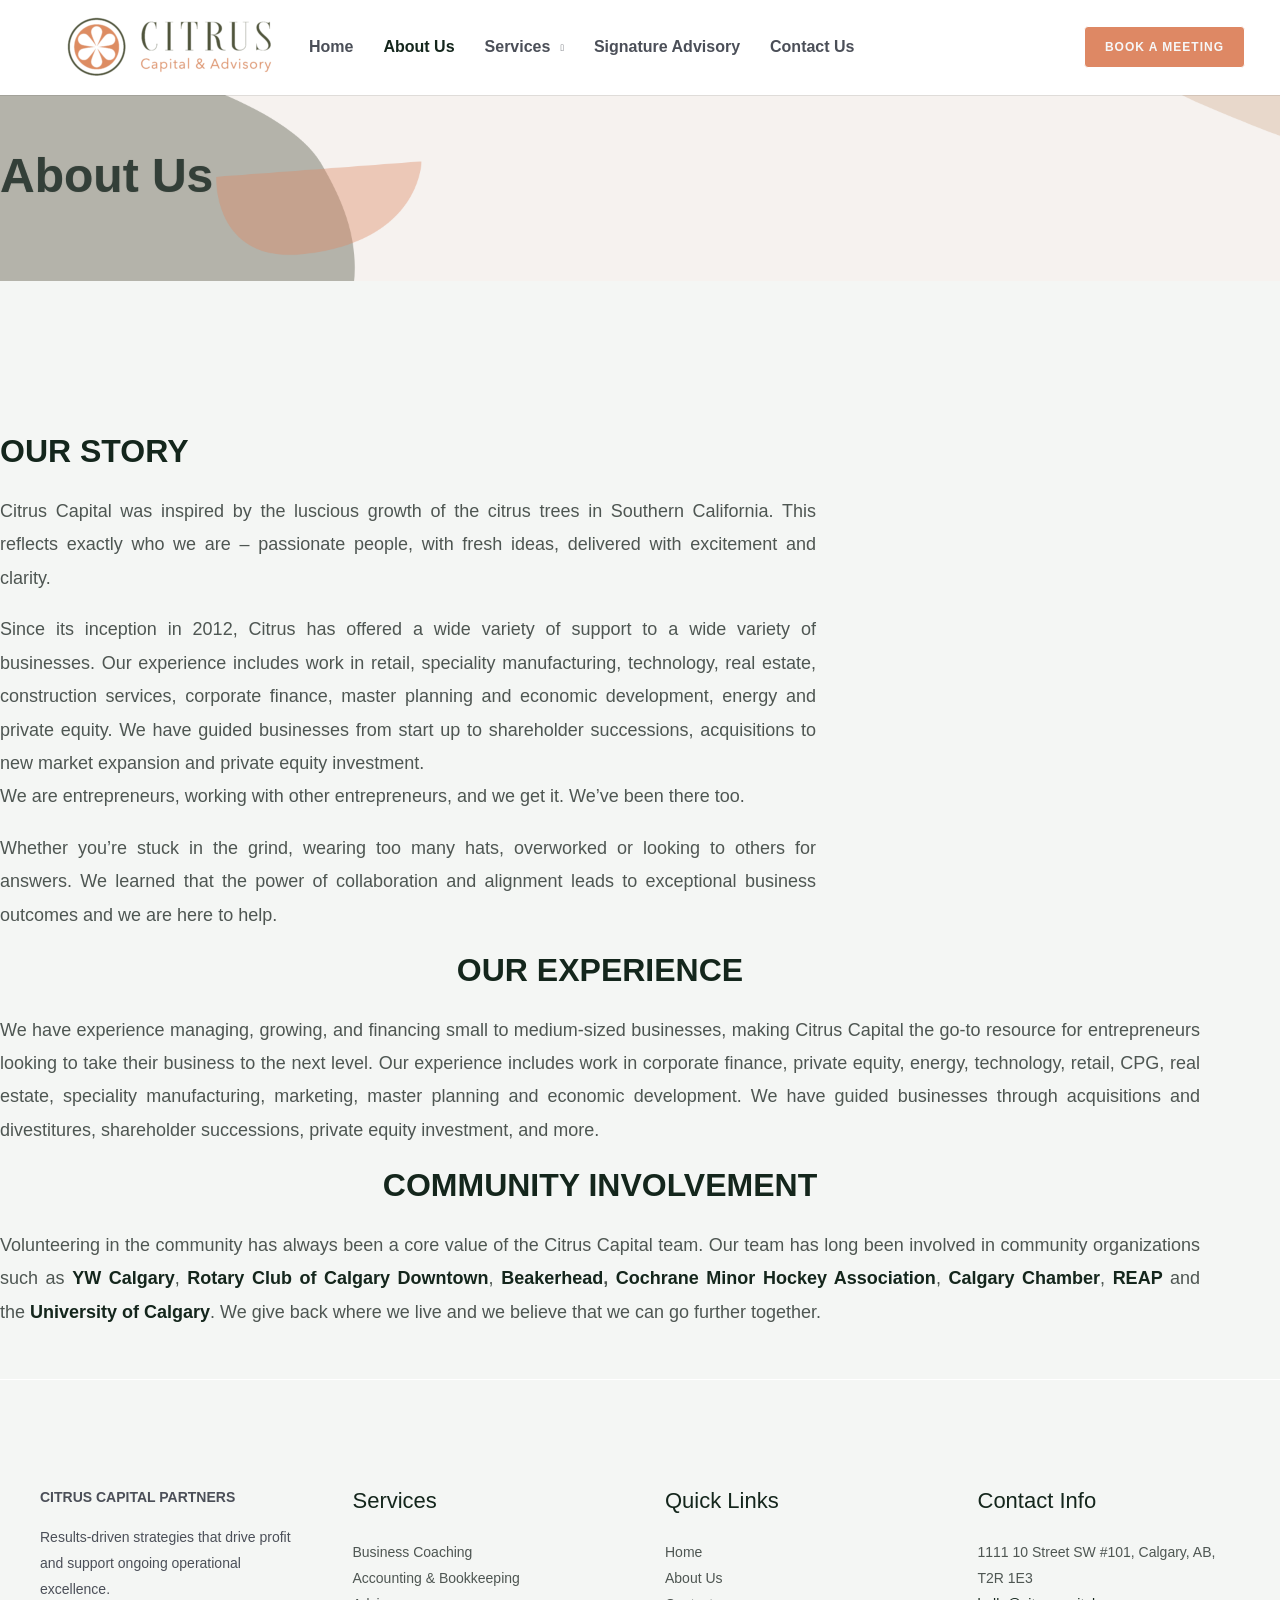
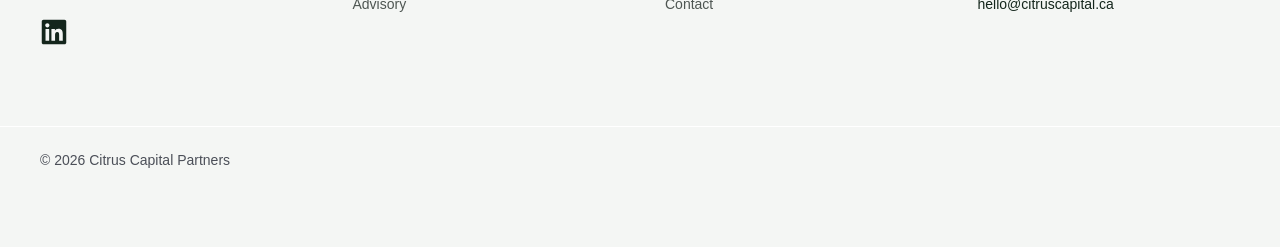
==== about-us/index.html @ 0b5a21a5 "first commit" ====
<!DOCTYPE html><html lang="en-CA"><head>
<meta charset="UTF-8">
<meta name="viewport" content="width=device-width, initial-scale=1">
	<link rel="profile" href="https://gmpg.org/xfn/11"> 
	<title>About Us – Citrus Capital</title>
<meta name="robots" content="max-image-preview:large">
<link rel="dns-prefetch" href="https://fonts.googleapis.com">
<link href="https://fonts.googleapis.com" rel="preconnect">
<link href="https://fonts.gstatic.com" rel="preconnect">
<link rel="alternate" type="application/rss+xml" title="Citrus Capital » Feed" href="../feed/index.rss">
<link rel="alternate" type="application/rss+xml" title="Citrus Capital » Comments Feed" href="../comments/feed/index.rss">
<link rel="alternate" title="oEmbed (JSON)" type="application/json+oembed" href="../wp-json/oembed/1.0/embed%EF%B9%96url=https%EF%B9%95%EA%A4%B7%EA%A4%B7citruscapital.ca%EA%A4%B7about-us%EA%A4%B7.json">
<link rel="alternate" title="oEmbed (XML)" type="text/xml+oembed" href="../wp-json/oembed/1.0/embed%EF%B9%96url=https%EF%B9%95%EA%A4%B7%EA%A4%B7citruscapital.ca%EA%A4%B7about-us%EA%A4%B7&amp;format=xml.xml">
<style id="wp-img-auto-sizes-contain-inline-css">
img:is([sizes=auto i],[sizes^="auto," i]){contain-intrinsic-size:3000px 1500px}
/*# sourceURL=wp-img-auto-sizes-contain-inline-css */
</style>
<link rel="stylesheet" id="astra-bb-builder-css" href="../wp-content/themes/astra/assets/css/minified/compatibility/page-builder/bb-plugin.min%EF%B9%96ver=4.13.11.css" media="all">
<link rel="stylesheet" id="astra-theme-css-css" href="../wp-content/themes/astra/assets/css/minified/frontend.min%EF%B9%96ver=4.13.11.css" media="all">
<style id="astra-theme-css-inline-css">
.ast-no-sidebar .entry-content .alignfull {margin-left: calc( -50vw + 50%);margin-right: calc( -50vw + 50%);max-width: 100vw;width: 100vw;}.ast-no-sidebar .entry-content .alignwide {margin-left: calc(-41vw + 50%);margin-right: calc(-41vw + 50%);max-width: unset;width: unset;}.ast-no-sidebar .entry-content .alignfull .alignfull,.ast-no-sidebar .entry-content .alignfull .alignwide,.ast-no-sidebar .entry-content .alignwide .alignfull,.ast-no-sidebar .entry-content .alignwide .alignwide,.ast-no-sidebar .entry-content .wp-block-column .alignfull,.ast-no-sidebar .entry-content .wp-block-column .alignwide{width: 100%;margin-left: auto;margin-right: auto;}.wp-block-gallery,.blocks-gallery-grid {margin: 0;}.wp-block-separator {max-width: 100px;}.wp-block-separator.is-style-wide,.wp-block-separator.is-style-dots {max-width: none;}.entry-content .has-2-columns .wp-block-column:first-child {padding-right: 10px;}.entry-content .has-2-columns .wp-block-column:last-child {padding-left: 10px;}@media (max-width: 782px) {.entry-content .wp-block-columns .wp-block-column {flex-basis: 100%;}.entry-content .has-2-columns .wp-block-column:first-child {padding-right: 0;}.entry-content .has-2-columns .wp-block-column:last-child {padding-left: 0;}}body .entry-content .wp-block-latest-posts {margin-left: 0;}body .entry-content .wp-block-latest-posts li {list-style: none;}.ast-no-sidebar .ast-container .entry-content .wp-block-latest-posts {margin-left: 0;}.ast-header-break-point .entry-content .alignwide {margin-left: auto;margin-right: auto;}.entry-content .blocks-gallery-item img {margin-bottom: auto;}.wp-block-pullquote {border-top: 4px solid #555d66;border-bottom: 4px solid #555d66;color: #40464d;}:root{--ast-post-nav-space:0;--ast-container-default-xlg-padding:6.67em;--ast-container-default-lg-padding:5.67em;--ast-container-default-slg-padding:4.34em;--ast-container-default-md-padding:3.34em;--ast-container-default-sm-padding:6.67em;--ast-container-default-xs-padding:2.4em;--ast-container-default-xxs-padding:1.4em;--ast-code-block-background:#EEEEEE;--ast-comment-inputs-background:#FAFAFA;--ast-normal-container-width:1200px;--ast-narrow-container-width:750px;--ast-blog-title-font-weight:normal;--ast-blog-meta-weight:inherit;--ast-global-color-primary:var(--ast-global-color-5);--ast-global-color-secondary:var(--ast-global-color-4);--ast-global-color-alternate-background:var(--ast-global-color-7);--ast-global-color-subtle-background:var(--ast-global-color-6);--ast-bg-style-guide:var( --ast-global-color-secondary,var(--ast-global-color-5) );--ast-shadow-style-guide:0px 0px 4px 0 #00000057;--ast-global-dark-bg-style:#fff;--ast-global-dark-lfs:#fbfbfb;--ast-widget-bg-color:#fafafa;--ast-wc-container-head-bg-color:#fbfbfb;--ast-title-layout-bg:#eeeeee;--ast-search-border-color:#e7e7e7;--ast-lifter-hover-bg:#e6e6e6;--ast-gallery-block-color:#000;--srfm-color-input-label:var(--ast-global-color-2);}html{font-size:100%;}a,.page-title{color:var(--ast-global-color-2);}a:hover,a:focus{color:var(--ast-global-color-1);}body,button,input,select,textarea,.ast-button,.ast-custom-button{font-family:'Montserrat',sans-serif;font-weight:400;font-size:16px;font-size:1rem;}blockquote{color:var(--ast-global-color-3);}p,.entry-content p{margin-bottom:1em;}h1,h2,h3,h4,h5,h6,.entry-content :where(h1,h2,h3,h4,h5,h6),.site-title,.site-title a{font-family:'Inter',sans-serif;font-weight:600;line-height:1.2em;}.site-title{font-size:35px;font-size:2.1875rem;display:none;}header .custom-logo-link img{max-width:209px;width:209px;}.astra-logo-svg{width:209px;}.site-header .site-description{font-size:15px;font-size:0.9375rem;display:none;}.entry-title{font-size:40px;font-size:2.5rem;}.archive .ast-article-post .ast-article-inner,.blog .ast-article-post .ast-article-inner,.archive .ast-article-post .ast-article-inner:hover,.blog .ast-article-post .ast-article-inner:hover{overflow:hidden;}h1,.entry-content :where(h1){font-size:72px;font-size:4.5rem;font-family:'Inter',sans-serif;line-height:1.4em;}h2,.entry-content :where(h2){font-size:48px;font-size:3rem;font-family:'Inter',sans-serif;line-height:1.3em;}h3,.entry-content :where(h3){font-size:32px;font-size:2rem;font-family:'Inter',sans-serif;line-height:1.3em;}h4,.entry-content :where(h4){font-size:24px;font-size:1.5rem;line-height:1.2em;font-family:'Inter',sans-serif;}h5,.entry-content :where(h5){font-size:20px;font-size:1.25rem;line-height:1.2em;font-family:'Inter',sans-serif;}h6,.entry-content :where(h6){font-size:14px;font-size:0.875rem;line-height:1.25em;font-family:'Inter',sans-serif;}::selection{background-color:var(--ast-global-color-0);color:#ffffff;}body,h1,h2,h3,h4,h5,h6,.entry-title a,.entry-content :where(h1,h2,h3,h4,h5,h6){color:var(--ast-global-color-3);}.tagcloud a:hover,.tagcloud a:focus,.tagcloud a.current-item{color:#ffffff;border-color:var(--ast-global-color-2);background-color:var(--ast-global-color-2);}input:focus,input[type="text"]:focus,input[type="email"]:focus,input[type="url"]:focus,input[type="password"]:focus,input[type="reset"]:focus,input[type="search"]:focus,textarea:focus{border-color:var(--ast-global-color-2);}input[type="radio"]:checked,input[type=reset],input[type="checkbox"]:checked,input[type="checkbox"]:hover:checked,input[type="checkbox"]:focus:checked,input[type=range]::-webkit-slider-thumb{border-color:var(--ast-global-color-2);background-color:var(--ast-global-color-2);box-shadow:none;}.site-footer a:hover + .post-count,.site-footer a:focus + .post-count{background:var(--ast-global-color-2);border-color:var(--ast-global-color-2);}.single .nav-links .nav-previous,.single .nav-links .nav-next{color:var(--ast-global-color-2);}.entry-meta,.entry-meta *{line-height:1.45;color:var(--ast-global-color-2);}.entry-meta a:not(.ast-button):hover,.entry-meta a:not(.ast-button):hover *,.entry-meta a:not(.ast-button):focus,.entry-meta a:not(.ast-button):focus *,.page-links > .page-link,.page-links .page-link:hover,.post-navigation a:hover{color:var(--ast-global-color-1);}#cat option,.secondary .calendar_wrap thead a,.secondary .calendar_wrap thead a:visited{color:var(--ast-global-color-2);}.secondary .calendar_wrap #today,.ast-progress-val span{background:var(--ast-global-color-2);}.secondary a:hover + .post-count,.secondary a:focus + .post-count{background:var(--ast-global-color-2);border-color:var(--ast-global-color-2);}.calendar_wrap #today > a{color:#ffffff;}.page-links .page-link,.single .post-navigation a{color:var(--ast-global-color-2);}.ast-search-menu-icon .search-form button.search-submit{padding:0 4px;}.ast-search-menu-icon form.search-form{padding-right:0;}.ast-header-search .ast-search-menu-icon.ast-dropdown-active .search-form,.ast-header-search .ast-search-menu-icon.ast-dropdown-active .search-field:focus{transition:all 0.2s;}.search-form input.search-field:focus{outline:none;}.ast-mobile-header-content .ast-builder-layout-element:not(.ast-builder-menu):not(.ast-header-divider-element),.ast-mobile-popup-content .ast-builder-layout-element:not(.ast-builder-menu):not(.ast-header-divider-element){padding:15px 20px;}.widget-title,.widget .wp-block-heading{font-size:22px;font-size:1.375rem;color:var(--ast-global-color-3);}.ast-search-menu-icon.slide-search a:focus-visible:focus-visible,.astra-search-icon:focus-visible,#close:focus-visible,a:focus-visible,.ast-menu-toggle:focus-visible,.site .skip-link:focus-visible,.wp-block-loginout input:focus-visible,.wp-block-search.wp-block-search__button-inside .wp-block-search__inside-wrapper,.ast-header-navigation-arrow:focus-visible,.ast-orders-table__row .ast-orders-table__cell:focus-visible,a#ast-apply-coupon:focus-visible,#ast-apply-coupon:focus-visible,#close:focus-visible,.button.search-submit:focus-visible,#search_submit:focus,.normal-search:focus-visible,.ast-header-account-wrap:focus-visible,.astra-cart-drawer-close:focus,.ast-single-variation:focus,.ast-button:focus,.ast-builder-button-wrap:has(.ast-custom-button-link:focus),.ast-builder-button-wrap .ast-custom-button-link:focus{outline-style:dotted;outline-color:inherit;outline-width:thin;}input:focus,input[type="text"]:focus,input[type="email"]:focus,input[type="url"]:focus,input[type="password"]:focus,input[type="reset"]:focus,input[type="search"]:focus,input[type="number"]:focus,textarea:focus,.wp-block-search__input:focus,[data-section="section-header-mobile-trigger"] .ast-button-wrap .ast-mobile-menu-trigger-minimal:focus,.ast-mobile-popup-drawer.active .menu-toggle-close:focus,#ast-scroll-top:focus,#coupon_code:focus,#ast-coupon-code:focus{border-style:dotted;border-color:inherit;border-width:thin;}input{outline:none;}.site-logo-img img{ transition:all 0.2s linear;}body .ast-oembed-container *{position:absolute;top:0;width:100%;height:100%;left:0;}body .wp-block-embed-pocket-casts .ast-oembed-container *{position:unset;}.ast-single-post-featured-section + article {margin-top: 2em;}.site-content .ast-single-post-featured-section img {width: 100%;overflow: hidden;object-fit: cover;}.site > .ast-single-related-posts-container {margin-top: 0;}@media (min-width: 922px) {.ast-desktop .ast-container--narrow {max-width: var(--ast-narrow-container-width);margin: 0 auto;}}.ast-page-builder-template .hentry {margin: 0;}.ast-page-builder-template .site-content > .ast-container {max-width: 100%;padding: 0;}.ast-page-builder-template .site .site-content #primary {padding: 0;margin: 0;}.ast-page-builder-template .no-results {text-align: center;margin: 4em auto;}.ast-page-builder-template .ast-pagination {padding: 2em;}.ast-page-builder-template .entry-header.ast-no-title.ast-no-thumbnail {margin-top: 0;}.ast-page-builder-template .entry-header.ast-header-without-markup {margin-top: 0;margin-bottom: 0;}.ast-page-builder-template .entry-header.ast-no-title.ast-no-meta {margin-bottom: 0;}.ast-page-builder-template.single .post-navigation {padding-bottom: 2em;}.ast-page-builder-template.single-post .site-content > .ast-container {max-width: 100%;}.ast-page-builder-template .entry-header {margin-top: 4em;margin-left: auto;margin-right: auto;padding-left: 20px;padding-right: 20px;}.single.ast-page-builder-template .entry-header {padding-left: 20px;padding-right: 20px;}.ast-page-builder-template .ast-archive-description {margin: 4em auto 0;padding-left: 20px;padding-right: 20px;}.ast-page-builder-template.ast-no-sidebar .entry-content .alignwide {margin-left: 0;margin-right: 0;}@media (max-width:921.99px){#ast-desktop-header{display:none;}}@media (min-width:922px){#ast-mobile-header{display:none;}}.wp-block-buttons.aligncenter{justify-content:center;}@media (max-width:921px){.ast-theme-transparent-header #primary,.ast-theme-transparent-header #secondary{padding:0;}}@media (max-width:921px){.ast-plain-container.ast-no-sidebar #primary{padding:0;}}.ast-plain-container.ast-no-sidebar #primary{margin-top:0;margin-bottom:0;}@media (min-width:1200px){.wp-block-group .has-background{padding:20px;}}@media (min-width:1200px){.ast-no-sidebar.ast-separate-container .entry-content .wp-block-group.alignwide,.ast-no-sidebar.ast-separate-container .entry-content .wp-block-cover.alignwide{margin-left:-20px;margin-right:-20px;padding-left:20px;padding-right:20px;}.ast-no-sidebar.ast-separate-container .entry-content .wp-block-cover.alignfull,.ast-no-sidebar.ast-separate-container .entry-content .wp-block-group.alignfull{margin-left:-6.67em;margin-right:-6.67em;padding-left:6.67em;padding-right:6.67em;}}@media (min-width:1200px){.wp-block-cover-image.alignwide .wp-block-cover__inner-container,.wp-block-cover.alignwide .wp-block-cover__inner-container,.wp-block-cover-image.alignfull .wp-block-cover__inner-container,.wp-block-cover.alignfull .wp-block-cover__inner-container{width:100%;}}.wp-block-columns{margin-bottom:unset;}.wp-block-image.size-full{margin:2rem 0;}.wp-block-separator.has-background{padding:0;}.wp-block-gallery{margin-bottom:1.6em;}.wp-block-group{padding-top:4em;padding-bottom:4em;}.wp-block-group__inner-container .wp-block-columns:last-child,.wp-block-group__inner-container :last-child,.wp-block-table table{margin-bottom:0;}.blocks-gallery-grid{width:100%;}.wp-block-navigation-link__content{padding:5px 0;}.wp-block-group .wp-block-group .has-text-align-center,.wp-block-group .wp-block-column .has-text-align-center{max-width:100%;}.has-text-align-center{margin:0 auto;}@media (min-width:1200px){.wp-block-cover__inner-container,.alignwide .wp-block-group__inner-container,.alignfull .wp-block-group__inner-container{max-width:1200px;margin:0 auto;}.wp-block-group.alignnone,.wp-block-group.aligncenter,.wp-block-group.alignleft,.wp-block-group.alignright,.wp-block-group.alignwide,.wp-block-columns.alignwide{margin:2rem 0 1rem 0;}}@media (max-width:1200px){.wp-block-group{padding:3em;}.wp-block-group .wp-block-group{padding:1.5em;}.wp-block-columns,.wp-block-column{margin:1rem 0;}}@media (min-width:921px){.wp-block-columns .wp-block-group{padding:2em;}}@media (max-width:544px){.wp-block-cover-image .wp-block-cover__inner-container,.wp-block-cover .wp-block-cover__inner-container{width:unset;}.wp-block-cover,.wp-block-cover-image{padding:2em 0;}.wp-block-group,.wp-block-cover{padding:2em;}.wp-block-media-text__media img,.wp-block-media-text__media video{width:unset;max-width:100%;}.wp-block-media-text.has-background .wp-block-media-text__content{padding:1em;}}.wp-block-image.aligncenter{margin-left:auto;margin-right:auto;}.wp-block-table.aligncenter{margin-left:auto;margin-right:auto;}@media (min-width:544px){.entry-content .wp-block-media-text.has-media-on-the-right .wp-block-media-text__content{padding:0 8% 0 0;}.entry-content .wp-block-media-text .wp-block-media-text__content{padding:0 0 0 8%;}.ast-plain-container .site-content .entry-content .has-custom-content-position.is-position-bottom-left > *,.ast-plain-container .site-content .entry-content .has-custom-content-position.is-position-bottom-right > *,.ast-plain-container .site-content .entry-content .has-custom-content-position.is-position-top-left > *,.ast-plain-container .site-content .entry-content .has-custom-content-position.is-position-top-right > *,.ast-plain-container .site-content .entry-content .has-custom-content-position.is-position-center-right > *,.ast-plain-container .site-content .entry-content .has-custom-content-position.is-position-center-left > *{margin:0;}}@media (max-width:544px){.entry-content .wp-block-media-text .wp-block-media-text__content{padding:8% 0;}.wp-block-media-text .wp-block-media-text__media img{width:auto;max-width:100%;}}.wp-block-buttons .wp-block-button.is-style-outline .wp-block-button__link.wp-element-button,.ast-outline-button,.wp-block-uagb-buttons-child .uagb-buttons-repeater.ast-outline-button{border-color:var(--ast-global-color-4);border-top-width:2px;border-right-width:2px;border-bottom-width:2px;border-left-width:2px;font-family:'Montserrat',sans-serif;font-weight:600;font-size:13px;font-size:0.8125rem;line-height:1em;border-top-left-radius:4px;border-top-right-radius:4px;border-bottom-right-radius:4px;border-bottom-left-radius:4px;}.wp-block-button.is-style-outline .wp-block-button__link:hover,.wp-block-buttons .wp-block-button.is-style-outline .wp-block-button__link:focus,.wp-block-buttons .wp-block-button.is-style-outline > .wp-block-button__link:not(.has-text-color):hover,.wp-block-buttons .wp-block-button.wp-block-button__link.is-style-outline:not(.has-text-color):hover,.ast-outline-button:hover,.ast-outline-button:focus,.wp-block-uagb-buttons-child .uagb-buttons-repeater.ast-outline-button:hover,.wp-block-uagb-buttons-child .uagb-buttons-repeater.ast-outline-button:focus{background-color:var(--ast-global-color-2);}.wp-block-button .wp-block-button__link.wp-element-button.is-style-outline:not(.has-background),.wp-block-button.is-style-outline>.wp-block-button__link.wp-element-button:not(.has-background),.ast-outline-button{background-color:var(--ast-global-color-4);}@media (max-width:921px){.wp-block-buttons .wp-block-button.is-style-outline .wp-block-button__link.wp-element-button,.ast-outline-button,.wp-block-uagb-buttons-child .uagb-buttons-repeater.ast-outline-button{font-size:12px;font-size:0.75rem;}}@media (max-width:544px){.wp-block-buttons .wp-block-button.is-style-outline .wp-block-button__link.wp-element-button,.ast-outline-button,.wp-block-uagb-buttons-child .uagb-buttons-repeater.ast-outline-button{font-size:11px;font-size:0.6875rem;}}.entry-content[data-ast-blocks-layout] > figure{margin-bottom:1em;}@media (max-width:921px){.ast-left-sidebar #content > .ast-container{display:flex;flex-direction:column-reverse;width:100%;}.ast-separate-container .ast-article-post,.ast-separate-container .ast-article-single{padding:1.5em 2.14em;}.ast-author-box img.avatar{margin:20px 0 0 0;}}@media (min-width:922px){.ast-separate-container.ast-right-sidebar #primary,.ast-separate-container.ast-left-sidebar #primary{border:0;}.search-no-results.ast-separate-container #primary{margin-bottom:4em;}}.elementor-widget-button .elementor-button{border-style:solid;text-decoration:none;border-top-width:0;border-right-width:0;border-left-width:0;border-bottom-width:0;}body .elementor-button.elementor-size-sm,body .elementor-button.elementor-size-xs,body .elementor-button.elementor-size-md,body .elementor-button.elementor-size-lg,body .elementor-button.elementor-size-xl,body .elementor-button{border-top-left-radius:4px;border-top-right-radius:4px;border-bottom-right-radius:4px;border-bottom-left-radius:4px;padding-top:16px;padding-right:20px;padding-bottom:16px;padding-left:20px;}@media (max-width:544px){.elementor-widget-button .elementor-button.elementor-size-sm,.elementor-widget-button .elementor-button.elementor-size-xs,.elementor-widget-button .elementor-button.elementor-size-md,.elementor-widget-button .elementor-button.elementor-size-lg,.elementor-widget-button .elementor-button.elementor-size-xl,.elementor-widget-button .elementor-button{padding-top:14px;padding-right:18px;padding-bottom:14px;padding-left:18px;}}.wp-block-button .wp-block-button__link ,.elementor-widget-button .elementor-button,.elementor-widget-button .elementor-button:visited{color:var(--ast-global-color-2);}.elementor-widget-button .elementor-button{border-color:var(--ast-global-color-4);background-color:var(--ast-global-color-4);}.elementor-widget-button .elementor-button:hover,.elementor-widget-button .elementor-button:focus{color:var(--ast-global-color-4);background-color:var(--ast-global-color-2);border-color:var(--ast-global-color-2);}.elementor-widget-button .elementor-button{font-family:'Montserrat',sans-serif;font-weight:600;font-size:13px;font-size:0.8125rem;line-height:1em;text-transform:uppercase;letter-spacing:1px;}body .elementor-button.elementor-size-sm,body .elementor-button.elementor-size-xs,body .elementor-button.elementor-size-md,body .elementor-button.elementor-size-lg,body .elementor-button.elementor-size-xl,body .elementor-button{font-size:13px;font-size:0.8125rem;}.wp-block-button .wp-block-button__link:hover,.wp-block-button .wp-block-button__link:focus{color:var(--ast-global-color-4);background-color:var(--ast-global-color-2);border-color:var(--ast-global-color-2);}.elementor-widget-heading h1.elementor-heading-title{line-height:1.4em;}.elementor-widget-heading h2.elementor-heading-title{line-height:1.3em;}.elementor-widget-heading h3.elementor-heading-title{line-height:1.3em;}.elementor-widget-heading h4.elementor-heading-title{line-height:1.2em;}.elementor-widget-heading h5.elementor-heading-title{line-height:1.2em;}.elementor-widget-heading h6.elementor-heading-title{line-height:1.25em;}.wp-block-button .wp-block-button__link{border-top-width:0;border-right-width:0;border-left-width:0;border-bottom-width:0;border-color:var(--ast-global-color-4);background-color:var(--ast-global-color-4);color:var(--ast-global-color-2);font-family:'Montserrat',sans-serif;font-weight:600;line-height:1em;text-transform:uppercase;letter-spacing:1px;font-size:13px;font-size:0.8125rem;border-top-left-radius:4px;border-top-right-radius:4px;border-bottom-right-radius:4px;border-bottom-left-radius:4px;padding-top:16px;padding-right:20px;padding-bottom:16px;padding-left:20px;}@media (max-width:921px){.wp-block-button .wp-block-button__link{font-size:12px;font-size:0.75rem;}}@media (max-width:544px){.wp-block-button .wp-block-button__link{font-size:11px;font-size:0.6875rem;padding-top:14px;padding-right:18px;padding-bottom:14px;padding-left:18px;}}.menu-toggle,button,.ast-button,.ast-custom-button,.button,input#submit,input[type="button"],input[type="submit"],input[type="reset"]{border-style:solid;border-top-width:0;border-right-width:0;border-left-width:0;border-bottom-width:0;color:var(--ast-global-color-2);border-color:var(--ast-global-color-4);background-color:var(--ast-global-color-4);padding-top:16px;padding-right:20px;padding-bottom:16px;padding-left:20px;font-family:'Montserrat',sans-serif;font-weight:600;font-size:13px;font-size:0.8125rem;line-height:1em;text-transform:uppercase;letter-spacing:1px;border-top-left-radius:4px;border-top-right-radius:4px;border-bottom-right-radius:4px;border-bottom-left-radius:4px;}button:focus,.menu-toggle:hover,button:hover,.ast-button:hover,.ast-custom-button:hover .button:hover,.ast-custom-button:hover ,input[type=reset]:hover,input[type=reset]:focus,input#submit:hover,input#submit:focus,input[type="button"]:hover,input[type="button"]:focus,input[type="submit"]:hover,input[type="submit"]:focus{color:var(--ast-global-color-4);background-color:var(--ast-global-color-2);border-color:var(--ast-global-color-2);}@media (max-width:921px){.menu-toggle,button,.ast-button,.ast-custom-button,.button,input#submit,input[type="button"],input[type="submit"],input[type="reset"]{font-size:12px;font-size:0.75rem;}}@media (max-width:544px){.menu-toggle,button,.ast-button,.ast-custom-button,.button,input#submit,input[type="button"],input[type="submit"],input[type="reset"]{padding-top:14px;padding-right:18px;padding-bottom:14px;padding-left:18px;font-size:11px;font-size:0.6875rem;}}@media (max-width:921px){.menu-toggle,button,.ast-button,.button,input#submit,input[type="button"],input[type="submit"],input[type="reset"]{font-size:12px;font-size:0.75rem;}.ast-mobile-header-stack .main-header-bar .ast-search-menu-icon{display:inline-block;}.ast-header-break-point.ast-header-custom-item-outside .ast-mobile-header-stack .main-header-bar .ast-search-icon{margin:0;}.ast-comment-avatar-wrap img{max-width:2.5em;}.ast-comment-meta{padding:0 1.8888em 1.3333em;}.ast-separate-container .ast-comment-list li.depth-1{padding:1.5em 2.14em;}.ast-separate-container .comment-respond{padding:2em 2.14em;}}@media (min-width:544px){.ast-container{max-width:100%;}}@media (max-width:544px){.ast-separate-container .ast-article-post,.ast-separate-container .ast-article-single,.ast-separate-container .comments-title,.ast-separate-container .ast-archive-description{padding:1.5em 1em;}.ast-separate-container #content .ast-container{padding-left:0.54em;padding-right:0.54em;}.ast-separate-container .ast-comment-list .bypostauthor{padding:.5em;}.ast-search-menu-icon.ast-dropdown-active .search-field{width:170px;}.menu-toggle,button,.ast-button,.button,input#submit,input[type="button"],input[type="submit"],input[type="reset"]{font-size:11px;font-size:0.6875rem;}} #ast-mobile-header .ast-site-header-cart-li a{pointer-events:none;}body,.ast-separate-container{background-color:var(--ast-global-color-4);background-image:none;}.ast-no-sidebar.ast-separate-container .entry-content .alignfull {margin-left: -6.67em;margin-right: -6.67em;width: auto;}@media (max-width: 1200px) {.ast-no-sidebar.ast-separate-container .entry-content .alignfull {margin-left: -2.4em;margin-right: -2.4em;}}@media (max-width: 768px) {.ast-no-sidebar.ast-separate-container .entry-content .alignfull {margin-left: -2.14em;margin-right: -2.14em;}}@media (max-width: 544px) {.ast-no-sidebar.ast-separate-container .entry-content .alignfull {margin-left: -1em;margin-right: -1em;}}.ast-no-sidebar.ast-separate-container .entry-content .alignwide {margin-left: -20px;margin-right: -20px;}.ast-no-sidebar.ast-separate-container .entry-content .wp-block-column .alignfull,.ast-no-sidebar.ast-separate-container .entry-content .wp-block-column .alignwide {margin-left: auto;margin-right: auto;width: 100%;}@media (max-width:921px){.widget-title{font-size:21px;font-size:1.4rem;}body,button,input,select,textarea,.ast-button,.ast-custom-button{font-size:15px;font-size:0.9375rem;}#secondary,#secondary button,#secondary input,#secondary select,#secondary textarea{font-size:15px;font-size:0.9375rem;}.site-title{display:none;}.site-header .site-description{display:none;}h1,.entry-content :where(h1){font-size:48px;}h2,.entry-content :where(h2){font-size:32px;}h3,.entry-content :where(h3){font-size:28px;}h4,.entry-content :where(h4){font-size:22px;font-size:1.375rem;}h5,.entry-content :where(h5){font-size:18px;font-size:1.125rem;}h6,.entry-content :where(h6){font-size:14px;font-size:0.875rem;}.astra-logo-svg{width:48px;}header .custom-logo-link img,.ast-header-break-point .site-logo-img .custom-mobile-logo-link img{max-width:48px;width:48px;}}@media (max-width:544px){.widget-title{font-size:20px;font-size:1.4285714285714rem;}body,button,input,select,textarea,.ast-button,.ast-custom-button{font-size:14px;font-size:0.875rem;}#secondary,#secondary button,#secondary input,#secondary select,#secondary textarea{font-size:14px;font-size:0.875rem;}.site-title{display:none;}.site-header .site-description{display:none;}h1,.entry-content :where(h1){font-size:40px;}h2,.entry-content :where(h2){font-size:28px;}h3,.entry-content :where(h3){font-size:24px;}h4,.entry-content :where(h4){font-size:22px;font-size:1.375rem;}h5,.entry-content :where(h5){font-size:16px;font-size:1rem;}h6,.entry-content :where(h6){font-size:13px;font-size:0.8125rem;}header .custom-logo-link img,.ast-header-break-point .site-branding img,.ast-header-break-point .custom-logo-link img{max-width:129px;width:129px;}.astra-logo-svg{width:129px;}.ast-header-break-point .site-logo-img .custom-mobile-logo-link img{max-width:129px;}}@media (max-width:544px){html{font-size:100%;}}@media (min-width:922px){.ast-container{max-width:1240px;}}@font-face {font-family: "Astra";src: url(../wp-content/themes/astra/assets/fonts/astra.woff) format("woff"),url(../wp-content/themes/astra/assets/fonts/astra.ttf) format("truetype"),url(../wp-content/themes/astra/assets/fonts/astra.svg#astra) format("svg");font-weight: normal;font-style: normal;font-display: swap;}@media (min-width:922px){.main-header-menu .sub-menu .menu-item.ast-left-align-sub-menu:hover > .sub-menu,.main-header-menu .sub-menu .menu-item.ast-left-align-sub-menu.focus > .sub-menu{margin-left:-0px;}}.ast-theme-transparent-header .ast-header-search .astra-search-icon,.ast-theme-transparent-header .ast-header-search .search-field::placeholder,.ast-theme-transparent-header .ast-header-search .ast-icon{color:var(--ast-global-color-5);}.ast-theme-transparent-header .ast-header-social-wrap .ast-social-color-type-custom .ast-builder-social-element svg{fill:#76a132;}.ast-theme-transparent-header .ast-header-social-wrap .ast-social-color-type-custom .ast-builder-social-element:hover svg{fill:#acacac;}.ast-theme-transparent-header .ast-header-social-wrap .ast-social-color-type-custom .ast-builder-social-element .social-item-label{color:#76a132;}.ast-theme-transparent-header .ast-header-social-wrap .ast-social-color-type-custom .ast-builder-social-element:hover .social-item-label{color:#acacac;}.ast-theme-transparent-header [CLASS*="ast-header-button-"] .ast-custom-button{color:var(--ast-global-color-8);background:#76a132;}.ast-theme-transparent-header [CLASS*="ast-header-button-"] .ast-custom-button:hover{color:var(--ast-global-color-8);background:var(--ast-global-color-3);}.ast-theme-transparent-header [data-section="section-header-mobile-trigger"] .ast-button-wrap .mobile-menu-toggle-icon .ast-mobile-svg{fill:var(--ast-global-color-6);}.ast-theme-transparent-header [data-section="section-header-mobile-trigger"] .ast-button-wrap .mobile-menu-wrap .mobile-menu{color:var(--ast-global-color-6);}.ast-theme-transparent-header [data-section="section-header-mobile-trigger"] .ast-button-wrap .ast-mobile-menu-trigger-minimal{background:transparent;}.site .comments-area{padding-bottom:3em;}.footer-widget-area[data-section^="section-fb-html-"] .ast-builder-html-element{text-align:center;}.astra-icon-down_arrow::after {content: "\e900";font-family: Astra;}.astra-icon-close::after {content: "\e5cd";font-family: Astra;}.astra-icon-drag_handle::after {content: "\e25d";font-family: Astra;}.astra-icon-format_align_justify::after {content: "\e235";font-family: Astra;}.astra-icon-menu::after {content: "\e5d2";font-family: Astra;}.astra-icon-reorder::after {content: "\e8fe";font-family: Astra;}.astra-icon-search::after {content: "\e8b6";font-family: Astra;}.astra-icon-zoom_in::after {content: "\e56b";font-family: Astra;}.astra-icon-check-circle::after {content: "\e901";font-family: Astra;}.astra-icon-shopping-cart::after {content: "\f07a";font-family: Astra;}.astra-icon-shopping-bag::after {content: "\f290";font-family: Astra;}.astra-icon-shopping-basket::after {content: "\f291";font-family: Astra;}.astra-icon-circle-o::after {content: "\e903";font-family: Astra;}.astra-icon-certificate::after {content: "\e902";font-family: Astra;}blockquote {padding: 1.2em;}:root .has-ast-global-color-0-color{color:var(--ast-global-color-0);}:root .has-ast-global-color-0-background-color{background-color:var(--ast-global-color-0);}:root .wp-block-button .has-ast-global-color-0-color{color:var(--ast-global-color-0);}:root .wp-block-button .has-ast-global-color-0-background-color{background-color:var(--ast-global-color-0);}:root .has-ast-global-color-1-color{color:var(--ast-global-color-1);}:root .has-ast-global-color-1-background-color{background-color:var(--ast-global-color-1);}:root .wp-block-button .has-ast-global-color-1-color{color:var(--ast-global-color-1);}:root .wp-block-button .has-ast-global-color-1-background-color{background-color:var(--ast-global-color-1);}:root .has-ast-global-color-2-color{color:var(--ast-global-color-2);}:root .has-ast-global-color-2-background-color{background-color:var(--ast-global-color-2);}:root .wp-block-button .has-ast-global-color-2-color{color:var(--ast-global-color-2);}:root .wp-block-button .has-ast-global-color-2-background-color{background-color:var(--ast-global-color-2);}:root .has-ast-global-color-3-color{color:var(--ast-global-color-3);}:root .has-ast-global-color-3-background-color{background-color:var(--ast-global-color-3);}:root .wp-block-button .has-ast-global-color-3-color{color:var(--ast-global-color-3);}:root .wp-block-button .has-ast-global-color-3-background-color{background-color:var(--ast-global-color-3);}:root .has-ast-global-color-4-color{color:var(--ast-global-color-4);}:root .has-ast-global-color-4-background-color{background-color:var(--ast-global-color-4);}:root .wp-block-button .has-ast-global-color-4-color{color:var(--ast-global-color-4);}:root .wp-block-button .has-ast-global-color-4-background-color{background-color:var(--ast-global-color-4);}:root .has-ast-global-color-5-color{color:var(--ast-global-color-5);}:root .has-ast-global-color-5-background-color{background-color:var(--ast-global-color-5);}:root .wp-block-button .has-ast-global-color-5-color{color:var(--ast-global-color-5);}:root .wp-block-button .has-ast-global-color-5-background-color{background-color:var(--ast-global-color-5);}:root .has-ast-global-color-6-color{color:var(--ast-global-color-6);}:root .has-ast-global-color-6-background-color{background-color:var(--ast-global-color-6);}:root .wp-block-button .has-ast-global-color-6-color{color:var(--ast-global-color-6);}:root .wp-block-button .has-ast-global-color-6-background-color{background-color:var(--ast-global-color-6);}:root .has-ast-global-color-7-color{color:var(--ast-global-color-7);}:root .has-ast-global-color-7-background-color{background-color:var(--ast-global-color-7);}:root .wp-block-button .has-ast-global-color-7-color{color:var(--ast-global-color-7);}:root .wp-block-button .has-ast-global-color-7-background-color{background-color:var(--ast-global-color-7);}:root .has-ast-global-color-8-color{color:var(--ast-global-color-8);}:root .has-ast-global-color-8-background-color{background-color:var(--ast-global-color-8);}:root .wp-block-button .has-ast-global-color-8-color{color:var(--ast-global-color-8);}:root .wp-block-button .has-ast-global-color-8-background-color{background-color:var(--ast-global-color-8);}:root{--ast-global-color-0:#1BAE70;--ast-global-color-1:#06752E;--ast-global-color-2:#14261C;--ast-global-color-3:#4E5652;--ast-global-color-4:#F4F6F4;--ast-global-color-5:#FFFFFF;--ast-global-color-6:#000000;--ast-global-color-7:#4B4F58;--ast-global-color-8:#F6F7F8;}:root {--ast-border-color : #dddddd;}.ast-single-entry-banner {-js-display: flex;display: flex;flex-direction: column;justify-content: center;text-align: center;position: relative;background: var(--ast-title-layout-bg);}.ast-single-entry-banner[data-banner-layout="layout-1"] {max-width: 1200px;background: inherit;padding: 20px 0;}.ast-single-entry-banner[data-banner-width-type="custom"] {margin: 0 auto;width: 100%;}.ast-single-entry-banner + .site-content .entry-header {margin-bottom: 0;}.site .ast-author-avatar {--ast-author-avatar-size: ;}a.ast-underline-text {text-decoration: underline;}.ast-container > .ast-terms-link {position: relative;display: block;}a.ast-button.ast-badge-tax {padding: 4px 8px;border-radius: 3px;font-size: inherit;}header.entry-header{text-align:left;}header.entry-header .entry-title{font-size:30px;font-size:1.875rem;}header.entry-header > *:not(:last-child){margin-bottom:10px;}@media (max-width:921px){header.entry-header{text-align:left;}}@media (max-width:544px){header.entry-header{text-align:left;}}.ast-archive-entry-banner {-js-display: flex;display: flex;flex-direction: column;justify-content: center;text-align: center;position: relative;background: var(--ast-title-layout-bg);}.ast-archive-entry-banner[data-banner-width-type="custom"] {margin: 0 auto;width: 100%;}.ast-archive-entry-banner[data-banner-layout="layout-1"] {background: inherit;padding: 20px 0;text-align: left;}body.archive .ast-archive-description{max-width:1200px;width:100%;text-align:left;padding-top:3em;padding-right:3em;padding-bottom:3em;padding-left:3em;}body.archive .ast-archive-description .ast-archive-title,body.archive .ast-archive-description .ast-archive-title *{font-size:40px;font-size:2.5rem;text-transform:capitalize;}body.archive .ast-archive-description > *:not(:last-child){margin-bottom:10px;}@media (max-width:921px){body.archive .ast-archive-description{text-align:left;}}@media (max-width:544px){body.archive .ast-archive-description{text-align:left;}}.ast-theme-transparent-header #masthead .site-logo-img .transparent-custom-logo .astra-logo-svg{width:180px;}.ast-theme-transparent-header #masthead .site-logo-img .transparent-custom-logo img{ max-width:180px; width:180px;}@media (max-width:921px){.ast-theme-transparent-header #masthead .site-logo-img .transparent-custom-logo .astra-logo-svg{width:48px;}.ast-theme-transparent-header #masthead .site-logo-img .transparent-custom-logo img{ max-width:48px; width:48px;}}@media (max-width:543px){.ast-theme-transparent-header #masthead .site-logo-img .transparent-custom-logo .astra-logo-svg{width:48px;}.ast-theme-transparent-header #masthead .site-logo-img .transparent-custom-logo img{ max-width:48px; width:48px;}}@media (min-width:921px){.transparent-custom-logo{display:none;}}@media (max-width:921px){.transparent-custom-logo{display:block;}}@media (max-width:921px){.ast-transparent-desktop-logo{display:none;}}@media (max-width:921px){.ast-theme-transparent-header #masthead{position:absolute;left:0;right:0;}.ast-theme-transparent-header .main-header-bar,.ast-theme-transparent-header.ast-header-break-point .main-header-bar{background:none;}body.elementor-editor-active.ast-theme-transparent-header #masthead,.fl-builder-edit .ast-theme-transparent-header #masthead,body.vc_editor.ast-theme-transparent-header #masthead,body.brz-ed.ast-theme-transparent-header #masthead{z-index:0;}.ast-header-break-point.ast-replace-site-logo-transparent.ast-theme-transparent-header .custom-mobile-logo-link{display:none;}.ast-header-break-point.ast-replace-site-logo-transparent.ast-theme-transparent-header .transparent-custom-logo{display:inline-block;}.ast-theme-transparent-header .ast-above-header,.ast-theme-transparent-header .ast-above-header.ast-above-header-bar{background-image:none;background-color:transparent;}.ast-theme-transparent-header .ast-below-header,.ast-theme-transparent-header .ast-below-header.ast-below-header-bar{background-image:none;background-color:transparent;}}@media (max-width:921px){.ast-theme-transparent-header .ast-builder-menu .main-header-menu,.ast-theme-transparent-header .ast-builder-menu .main-header-menu .menu-link,.ast-theme-transparent-header [CLASS*="ast-builder-menu-"] .main-header-menu .menu-item > .menu-link,.ast-theme-transparent-header .ast-masthead-custom-menu-items,.ast-theme-transparent-header .ast-masthead-custom-menu-items a,.ast-theme-transparent-header .ast-builder-menu .main-header-menu .menu-item > .ast-menu-toggle,.ast-theme-transparent-header .ast-builder-menu .main-header-menu .menu-item > .ast-menu-toggle,.ast-theme-transparent-header .main-header-menu .menu-link{color:#80889e;}.ast-theme-transparent-header .ast-builder-menu .main-header-menu .menu-item:hover > .menu-link,.ast-theme-transparent-header .ast-builder-menu .main-header-menu .menu-item:hover > .ast-menu-toggle,.ast-theme-transparent-header .ast-builder-menu .main-header-menu .ast-masthead-custom-menu-items a:hover,.ast-theme-transparent-header .ast-builder-menu .main-header-menu .focus > .menu-link,.ast-theme-transparent-header .ast-builder-menu .main-header-menu .focus > .ast-menu-toggle,.ast-theme-transparent-header .ast-builder-menu .main-header-menu .current-menu-item > .menu-link,.ast-theme-transparent-header .ast-builder-menu .main-header-menu .current-menu-ancestor > .menu-link,.ast-theme-transparent-header .ast-builder-menu .main-header-menu .current-menu-item > .ast-menu-toggle,.ast-theme-transparent-header .ast-builder-menu .main-header-menu .current-menu-ancestor > .ast-menu-toggle,.ast-theme-transparent-header [CLASS*="ast-builder-menu-"] .main-header-menu .current-menu-item > .menu-link,.ast-theme-transparent-header [CLASS*="ast-builder-menu-"] .main-header-menu .current-menu-ancestor > .menu-link,.ast-theme-transparent-header [CLASS*="ast-builder-menu-"] .main-header-menu .current-menu-item > .ast-menu-toggle,.ast-theme-transparent-header [CLASS*="ast-builder-menu-"] .main-header-menu .current-menu-ancestor > .ast-menu-toggle,.ast-theme-transparent-header .main-header-menu .menu-item:hover > .menu-link,.ast-theme-transparent-header .main-header-menu .current-menu-item > .menu-link,.ast-theme-transparent-header .main-header-menu .current-menu-ancestor > .menu-link{color:#2925f4;}}@media (max-width:544px){.ast-theme-transparent-header .main-header-bar,.ast-theme-transparent-header.ast-header-break-point .main-header-bar-wrap .main-header-menu,.ast-theme-transparent-header.ast-header-break-point .main-header-bar-wrap .main-header-bar,.ast-theme-transparent-header.ast-header-break-point .ast-mobile-header-wrap .main-header-bar{background-color:var(--ast-global-color-5);}.ast-theme-transparent-header .main-header-bar .ast-search-menu-icon form{background-color:var(--ast-global-color-5);}.ast-theme-transparent-header.ast-header-break-point .ast-above-header,.ast-theme-transparent-header.ast-header-break-point .ast-above-header-bar .main-header-menu{background-color:var(--ast-global-color-5);}.ast-theme-transparent-header.ast-header-break-point .ast-below-header,.ast-theme-transparent-header.ast-header-break-point .ast-below-header-bar .main-header-menu{background-color:var(--ast-global-color-5);}}@media (max-width:921px){.ast-theme-transparent-header.ast-header-break-point #ast-mobile-header > .ast-main-header-wrap > .main-header-bar{border-bottom-width:1px;border-bottom-style:solid;border-bottom-color:rgba(255,255,255,0.16);}}.ast-breadcrumbs .trail-browse,.ast-breadcrumbs .trail-items,.ast-breadcrumbs .trail-items li{display:inline-block;margin:0;padding:0;border:none;background:inherit;text-indent:0;text-decoration:none;}.ast-breadcrumbs .trail-browse{font-size:inherit;font-style:inherit;font-weight:inherit;color:inherit;}.ast-breadcrumbs .trail-items{list-style:none;}.trail-items li::after{padding:0 0.3em;content:"\00bb";}.trail-items li:last-of-type::after{display:none;}h1,h2,h3,h4,h5,h6,.entry-content :where(h1,h2,h3,h4,h5,h6){color:var(--ast-global-color-2);}@media (max-width:921px){.ast-builder-grid-row-container.ast-builder-grid-row-tablet-3-firstrow .ast-builder-grid-row > *:first-child,.ast-builder-grid-row-container.ast-builder-grid-row-tablet-3-lastrow .ast-builder-grid-row > *:last-child{grid-column:1 / -1;}}@media (max-width:544px){.ast-builder-grid-row-container.ast-builder-grid-row-mobile-3-firstrow .ast-builder-grid-row > *:first-child,.ast-builder-grid-row-container.ast-builder-grid-row-mobile-3-lastrow .ast-builder-grid-row > *:last-child{grid-column:1 / -1;}}.ast-builder-layout-element .ast-site-identity{margin-left:30px;}@media (max-width:921px){.ast-builder-layout-element .ast-site-identity{margin-left:12px;}}@media (max-width:544px){.ast-builder-layout-element .ast-site-identity{margin-left:8px;}}.ast-builder-layout-element[data-section="title_tagline"]{display:flex;}@media (max-width:921.99px){.ast-header-break-point .ast-builder-layout-element[data-section="title_tagline"]{display:flex;}}@media (max-width:544px){.ast-header-break-point .ast-builder-layout-element[data-section="title_tagline"]{display:flex;}}[data-section*="section-hb-button-"] .menu-link{display:none;}.ast-header-button-1[data-section*="section-hb-button-"] .ast-builder-button-wrap .ast-custom-button{font-size:12px;font-size:0.75rem;}.ast-header-button-1 .ast-custom-button{color:var(--ast-global-color-5);background:#de8864;border-color:var(--ast-global-color-5);border-top-width:1px;border-bottom-width:1px;border-left-width:1px;border-right-width:1px;}.ast-header-button-1 .ast-custom-button:hover{color:var(--ast-global-color-2);background:var(--ast-global-color-4);border-color:var(--ast-global-color-4);}.ast-header-button-1[data-section*="section-hb-button-"] .ast-builder-button-wrap .ast-custom-button{padding-top:14px;padding-bottom:14px;margin-left:24px;}.ast-header-button-1[data-section="section-hb-button-1"]{display:flex;}@media (max-width:921.99px){.ast-header-break-point .ast-header-button-1[data-section="section-hb-button-1"]{display:flex;}}@media (max-width:544px){.ast-header-break-point .ast-header-button-1[data-section="section-hb-button-1"]{display:flex;}}.ast-builder-menu-1{font-family:inherit;font-weight:600;}.ast-builder-menu-1 .menu-item > .menu-link{font-size:16px;font-size:1rem;color:var(--ast-global-color-7);padding-top:15px;padding-bottom:15px;padding-left:15px;padding-right:15px;}.ast-builder-menu-1 .menu-item > .ast-menu-toggle{color:var(--ast-global-color-7);}.ast-builder-menu-1 .menu-link:hover,.ast-builder-menu-1 .main-header-menu > .menu-item:hover > .menu-link,.ast-builder-menu-1 .inline-on-mobile .ast-menu-toggle:hover,.ast-builder-menu-1 .inline-on-mobile .main-header-menu > .menu-item:hover > .ast-menu-toggle{color:var(--ast-global-color-2);}.ast-builder-menu-1 .ast-menu-toggle:hover,.ast-builder-menu-1 .main-header-menu > .menu-item:hover > .ast-menu-toggle{color:var(--ast-global-color-2);}.ast-builder-menu-1 .menu-item.current-menu-item > .menu-link,.ast-builder-menu-1 .inline-on-mobile .menu-item.current-menu-item > .ast-menu-toggle,.ast-builder-menu-1 .current-menu-ancestor > .menu-link{color:var(--ast-global-color-2);}.ast-builder-menu-1 .menu-item.current-menu-item > .ast-menu-toggle{color:var(--ast-global-color-2);}.ast-builder-menu-1 .sub-menu,.ast-builder-menu-1 .inline-on-mobile .sub-menu{border-top-width:2px;border-bottom-width:0px;border-right-width:0px;border-left-width:0px;border-color:var(--ast-global-color-0);border-style:solid;width:895px;}.ast-builder-menu-1 .sub-menu .sub-menu{top:-2px;}.ast-builder-menu-1 .main-header-menu > .menu-item > .sub-menu,.ast-builder-menu-1 .main-header-menu > .menu-item > .astra-full-megamenu-wrapper{margin-top:0px;}.ast-desktop .ast-builder-menu-1 .main-header-menu > .menu-item > .sub-menu:before,.ast-desktop .ast-builder-menu-1 .main-header-menu > .menu-item > .astra-full-megamenu-wrapper:before{height:calc( 0px + 2px + 5px );}.ast-builder-menu-1 .menu-item.menu-item-has-children > .ast-menu-toggle{top:15px;right:calc( 15px - 0.907em );}.ast-desktop .ast-builder-menu-1 .menu-item .sub-menu .menu-link{border-style:none;}@media (max-width:921px){.ast-header-break-point .ast-builder-menu-1 .menu-item.menu-item-has-children > .ast-menu-toggle{top:0;}.ast-builder-menu-1 .inline-on-mobile .menu-item.menu-item-has-children > .ast-menu-toggle{right:-15px;}.ast-builder-menu-1 .menu-item-has-children > .menu-link:after{content:unset;}.ast-builder-menu-1 .main-header-menu > .menu-item > .sub-menu,.ast-builder-menu-1 .main-header-menu > .menu-item > .astra-full-megamenu-wrapper{margin-top:0;}}@media (max-width:544px){.ast-header-break-point .ast-builder-menu-1 .menu-item.menu-item-has-children > .ast-menu-toggle{top:0;}.ast-builder-menu-1 .main-header-menu > .menu-item > .sub-menu,.ast-builder-menu-1 .main-header-menu > .menu-item > .astra-full-megamenu-wrapper{margin-top:0;}}.ast-builder-menu-1{display:flex;}@media (max-width:921.99px){.ast-header-break-point .ast-builder-menu-1{display:flex;}}@media (max-width:544px){.ast-header-break-point .ast-builder-menu-1{display:flex;}}.ast-social-stack-desktop .ast-builder-social-element,.ast-social-stack-tablet .ast-builder-social-element,.ast-social-stack-mobile .ast-builder-social-element {margin-top: 6px;margin-bottom: 6px;}.social-show-label-true .ast-builder-social-element {width: auto;padding: 0 0.4em;}[data-section^="section-fb-social-icons-"] .footer-social-inner-wrap {text-align: center;}.ast-footer-social-wrap {width: 100%;}.ast-footer-social-wrap .ast-builder-social-element:first-child {margin-left: 0;}.ast-footer-social-wrap .ast-builder-social-element:last-child {margin-right: 0;}.ast-header-social-wrap .ast-builder-social-element:first-child {margin-left: 0;}.ast-header-social-wrap .ast-builder-social-element:last-child {margin-right: 0;}.ast-builder-social-element {line-height: 1;color: var(--ast-global-color-2);background: transparent;vertical-align: middle;transition: all 0.01s;margin-left: 6px;margin-right: 6px;justify-content: center;align-items: center;}.ast-builder-social-element .social-item-label {padding-left: 6px;}.ast-header-social-1-wrap .ast-builder-social-element,.ast-header-social-1-wrap .social-show-label-true .ast-builder-social-element{margin-left:12px;margin-right:12px;}.ast-header-social-1-wrap .ast-builder-social-element svg{width:27px;height:27px;}.ast-social-color-type-official .ast-builder-social-element,.ast-social-color-type-official .social-item-label{color:var(--color);background-color:var(--background-color);}.header-social-inner-wrap.ast-social-color-type-official .ast-builder-social-element svg,.footer-social-inner-wrap.ast-social-color-type-official .ast-builder-social-element svg{fill:currentColor;}.ast-builder-layout-element[data-section="section-hb-social-icons-1"]{display:flex;}@media (max-width:921.99px){.ast-header-break-point .ast-builder-layout-element[data-section="section-hb-social-icons-1"]{display:flex;}}@media (max-width:544px){.ast-header-break-point .ast-builder-layout-element[data-section="section-hb-social-icons-1"]{display:flex;}}.site-below-footer-wrap{padding-top:20px;padding-bottom:20px;}.site-below-footer-wrap[data-section="section-below-footer-builder"]{background-color:var(--ast-global-color-4);background-image:none;min-height:80px;border-style:solid;border-width:0px;border-top-width:1px;border-top-color:var(--ast-global-color-5);}.site-below-footer-wrap[data-section="section-below-footer-builder"] .ast-builder-grid-row{max-width:1200px;min-height:80px;margin-left:auto;margin-right:auto;}.site-below-footer-wrap[data-section="section-below-footer-builder"] .ast-builder-grid-row,.site-below-footer-wrap[data-section="section-below-footer-builder"] .site-footer-section{align-items:flex-start;}.site-below-footer-wrap[data-section="section-below-footer-builder"].ast-footer-row-inline .site-footer-section{display:flex;margin-bottom:0;}.ast-builder-grid-row-2-equal .ast-builder-grid-row{grid-template-columns:repeat( 2,1fr );}@media (max-width:921px){.site-below-footer-wrap[data-section="section-below-footer-builder"].ast-footer-row-tablet-inline .site-footer-section{display:flex;margin-bottom:0;}.site-below-footer-wrap[data-section="section-below-footer-builder"].ast-footer-row-tablet-stack .site-footer-section{display:block;margin-bottom:10px;}.ast-builder-grid-row-container.ast-builder-grid-row-tablet-2-equal .ast-builder-grid-row{grid-template-columns:repeat( 2,1fr );}}@media (max-width:544px){.site-below-footer-wrap[data-section="section-below-footer-builder"].ast-footer-row-mobile-inline .site-footer-section{display:flex;margin-bottom:0;}.site-below-footer-wrap[data-section="section-below-footer-builder"].ast-footer-row-mobile-stack .site-footer-section{display:block;margin-bottom:10px;}.ast-builder-grid-row-container.ast-builder-grid-row-mobile-full .ast-builder-grid-row{grid-template-columns:1fr;}}.site-below-footer-wrap[data-section="section-below-footer-builder"]{padding-top:20px;padding-bottom:20px;padding-left:20px;padding-right:20px;}@media (max-width:921px){.site-below-footer-wrap[data-section="section-below-footer-builder"]{padding-top:24px;padding-bottom:24px;padding-left:24px;padding-right:24px;}}@media (max-width:544px){.site-below-footer-wrap[data-section="section-below-footer-builder"]{padding-top:24px;padding-bottom:24px;padding-left:24px;padding-right:24px;}}.site-below-footer-wrap[data-section="section-below-footer-builder"]{display:grid;}@media (max-width:921.99px){.ast-header-break-point .site-below-footer-wrap[data-section="section-below-footer-builder"]{display:grid;}}@media (max-width:544px){.ast-header-break-point .site-below-footer-wrap[data-section="section-below-footer-builder"]{display:grid;}}.ast-builder-html-element img.alignnone{display:inline-block;}.ast-builder-html-element p:first-child{margin-top:0;}.ast-builder-html-element p:last-child{margin-bottom:0;}.ast-header-break-point .main-header-bar .ast-builder-html-element{line-height:1.85714285714286;}.footer-widget-area[data-section="section-fb-html-1"] .ast-builder-html-element{color:var(--ast-global-color-7);font-size:14px;font-size:0.875rem;}.footer-widget-area[data-section="section-fb-html-1"]{font-size:14px;font-size:0.875rem;}.footer-widget-area[data-section="section-fb-html-1"]{display:block;}@media (max-width:921.99px){.ast-header-break-point .footer-widget-area[data-section="section-fb-html-1"]{display:block;}}@media (max-width:544px){.ast-header-break-point .footer-widget-area[data-section="section-fb-html-1"]{display:block;}}.footer-widget-area[data-section="section-fb-html-1"] .ast-builder-html-element{text-align:right;}@media (max-width:921px){.footer-widget-area[data-section="section-fb-html-1"] .ast-builder-html-element{text-align:right;}}@media (max-width:544px){.footer-widget-area[data-section="section-fb-html-1"] .ast-builder-html-element{text-align:center;}}.ast-footer-copyright{text-align:left;}.ast-footer-copyright.site-footer-focus-item {color:var(--ast-global-color-7);}@media (max-width:921px){.ast-footer-copyright{text-align:left;}}@media (max-width:544px){.ast-footer-copyright{text-align:center;}}.ast-footer-copyright.site-footer-focus-item {font-size:14px;font-size:0.875rem;}.ast-footer-copyright.ast-builder-layout-element{display:flex;}@media (max-width:921.99px){.ast-header-break-point .ast-footer-copyright.ast-builder-layout-element{display:flex;}}@media (max-width:544px){.ast-header-break-point .ast-footer-copyright.ast-builder-layout-element{display:flex;}}.ast-social-stack-desktop .ast-builder-social-element,.ast-social-stack-tablet .ast-builder-social-element,.ast-social-stack-mobile .ast-builder-social-element {margin-top: 6px;margin-bottom: 6px;}.social-show-label-true .ast-builder-social-element {width: auto;padding: 0 0.4em;}[data-section^="section-fb-social-icons-"] .footer-social-inner-wrap {text-align: center;}.ast-footer-social-wrap {width: 100%;}.ast-footer-social-wrap .ast-builder-social-element:first-child {margin-left: 0;}.ast-footer-social-wrap .ast-builder-social-element:last-child {margin-right: 0;}.ast-header-social-wrap .ast-builder-social-element:first-child {margin-left: 0;}.ast-header-social-wrap .ast-builder-social-element:last-child {margin-right: 0;}.ast-builder-social-element {line-height: 1;color: var(--ast-global-color-2);background: transparent;vertical-align: middle;transition: all 0.01s;margin-left: 6px;margin-right: 6px;justify-content: center;align-items: center;}.ast-builder-social-element .social-item-label {padding-left: 6px;}.ast-footer-social-1-wrap .ast-builder-social-element,.ast-footer-social-1-wrap .social-show-label-true .ast-builder-social-element{margin-left:12px;margin-right:12px;}.ast-footer-social-1-wrap .ast-builder-social-element svg{width:28px;height:28px;}.ast-footer-social-1-wrap .ast-social-color-type-custom svg{fill:var(--ast-global-color-2);}.ast-footer-social-1-wrap .ast-social-color-type-custom .ast-builder-social-element:hover{color:var(--ast-global-color-0);}.ast-footer-social-1-wrap .ast-social-color-type-custom .ast-builder-social-element:hover svg{fill:var(--ast-global-color-0);}.ast-footer-social-1-wrap .ast-social-color-type-custom .social-item-label{color:var(--ast-global-color-2);}.ast-footer-social-1-wrap .ast-builder-social-element:hover .social-item-label{color:var(--ast-global-color-0);}[data-section="section-fb-social-icons-1"] .footer-social-inner-wrap{text-align:left;}@media (max-width:921px){[data-section="section-fb-social-icons-1"] .footer-social-inner-wrap{text-align:left;}}@media (max-width:544px){[data-section="section-fb-social-icons-1"] .footer-social-inner-wrap{text-align:center;}}.ast-builder-layout-element[data-section="section-fb-social-icons-1"]{display:flex;}@media (max-width:921.99px){.ast-header-break-point .ast-builder-layout-element[data-section="section-fb-social-icons-1"]{display:flex;}}@media (max-width:544px){.ast-header-break-point .ast-builder-layout-element[data-section="section-fb-social-icons-1"]{display:flex;}}.site-primary-footer-wrap{padding-top:45px;padding-bottom:45px;}.site-primary-footer-wrap[data-section="section-primary-footer-builder"]{background-color:var(--ast-global-color-4);background-image:none;border-style:solid;border-width:0px;border-top-width:1px;border-top-color:var(--ast-global-color-5);}.site-primary-footer-wrap[data-section="section-primary-footer-builder"] .ast-builder-grid-row{max-width:1200px;margin-left:auto;margin-right:auto;}.site-primary-footer-wrap[data-section="section-primary-footer-builder"] .ast-builder-grid-row,.site-primary-footer-wrap[data-section="section-primary-footer-builder"] .site-footer-section{align-items:flex-start;}.site-primary-footer-wrap[data-section="section-primary-footer-builder"].ast-footer-row-inline .site-footer-section{display:flex;margin-bottom:0;}.ast-builder-grid-row-4-equal .ast-builder-grid-row{grid-template-columns:repeat( 4,1fr );}@media (max-width:921px){.site-primary-footer-wrap[data-section="section-primary-footer-builder"].ast-footer-row-tablet-inline .site-footer-section{display:flex;margin-bottom:0;}.site-primary-footer-wrap[data-section="section-primary-footer-builder"].ast-footer-row-tablet-stack .site-footer-section{display:block;margin-bottom:10px;}.ast-builder-grid-row-container.ast-builder-grid-row-tablet-2-equal .ast-builder-grid-row{grid-template-columns:repeat( 2,1fr );}}@media (max-width:544px){.site-primary-footer-wrap[data-section="section-primary-footer-builder"].ast-footer-row-mobile-inline .site-footer-section{display:flex;margin-bottom:0;}.site-primary-footer-wrap[data-section="section-primary-footer-builder"].ast-footer-row-mobile-stack .site-footer-section{display:block;margin-bottom:10px;}.ast-builder-grid-row-container.ast-builder-grid-row-mobile-full .ast-builder-grid-row{grid-template-columns:1fr;}}.site-primary-footer-wrap[data-section="section-primary-footer-builder"]{padding-top:104px;padding-bottom:80px;padding-left:40px;padding-right:40px;}@media (max-width:921px){.site-primary-footer-wrap[data-section="section-primary-footer-builder"]{padding-top:80px;padding-bottom:48px;padding-left:40px;padding-right:40px;}}@media (max-width:544px){.site-primary-footer-wrap[data-section="section-primary-footer-builder"]{padding-top:64px;padding-bottom:48px;padding-left:24px;padding-right:24px;}}.site-primary-footer-wrap[data-section="section-primary-footer-builder"]{display:grid;}@media (max-width:921.99px){.ast-header-break-point .site-primary-footer-wrap[data-section="section-primary-footer-builder"]{display:grid;}}@media (max-width:544px){.ast-header-break-point .site-primary-footer-wrap[data-section="section-primary-footer-builder"]{display:grid;}}.footer-widget-area[data-section="sidebar-widgets-footer-widget-1"] .footer-widget-area-inner{text-align:left;}@media (max-width:921px){.footer-widget-area[data-section="sidebar-widgets-footer-widget-1"] .footer-widget-area-inner{text-align:left;}}@media (max-width:544px){.footer-widget-area[data-section="sidebar-widgets-footer-widget-1"] .footer-widget-area-inner{text-align:center;}}.footer-widget-area[data-section="sidebar-widgets-footer-widget-2"] .footer-widget-area-inner{text-align:left;}@media (max-width:921px){.footer-widget-area[data-section="sidebar-widgets-footer-widget-2"] .footer-widget-area-inner{text-align:left;}}@media (max-width:544px){.footer-widget-area[data-section="sidebar-widgets-footer-widget-2"] .footer-widget-area-inner{text-align:center;}}.footer-widget-area[data-section="sidebar-widgets-footer-widget-3"] .footer-widget-area-inner{text-align:left;}@media (max-width:921px){.footer-widget-area[data-section="sidebar-widgets-footer-widget-3"] .footer-widget-area-inner{text-align:left;}}@media (max-width:544px){.footer-widget-area[data-section="sidebar-widgets-footer-widget-3"] .footer-widget-area-inner{text-align:center;}}.footer-widget-area[data-section="sidebar-widgets-footer-widget-4"] .footer-widget-area-inner{text-align:left;}@media (max-width:921px){.footer-widget-area[data-section="sidebar-widgets-footer-widget-4"] .footer-widget-area-inner{text-align:left;}}@media (max-width:544px){.footer-widget-area[data-section="sidebar-widgets-footer-widget-4"] .footer-widget-area-inner{text-align:center;}}.footer-widget-area[data-section="sidebar-widgets-footer-widget-1"] .footer-widget-area-inner{color:var(--ast-global-color-7);font-size:14px;font-size:0.875rem;}.footer-widget-area[data-section="sidebar-widgets-footer-widget-1"]{display:block;}@media (max-width:921.99px){.ast-header-break-point .footer-widget-area[data-section="sidebar-widgets-footer-widget-1"]{display:block;}}@media (max-width:544px){.ast-header-break-point .footer-widget-area[data-section="sidebar-widgets-footer-widget-1"]{display:block;}}.footer-widget-area[data-section="sidebar-widgets-footer-widget-2"] .footer-widget-area-inner{font-size:14px;font-size:0.875rem;}.footer-widget-area[data-section="sidebar-widgets-footer-widget-2"] .footer-widget-area-inner a{color:var(--ast-global-color-3);}.footer-widget-area[data-section="sidebar-widgets-footer-widget-2"] .footer-widget-area-inner a:hover{color:var(--ast-global-color-0);}.footer-widget-area[data-section="sidebar-widgets-footer-widget-2"] .widget-title,.footer-widget-area[data-section="sidebar-widgets-footer-widget-2"] h1,.footer-widget-area[data-section="sidebar-widgets-footer-widget-2"] .widget-area h1,.footer-widget-area[data-section="sidebar-widgets-footer-widget-2"] h2,.footer-widget-area[data-section="sidebar-widgets-footer-widget-2"] .widget-area h2,.footer-widget-area[data-section="sidebar-widgets-footer-widget-2"] h3,.footer-widget-area[data-section="sidebar-widgets-footer-widget-2"] .widget-area h3,.footer-widget-area[data-section="sidebar-widgets-footer-widget-2"] h4,.footer-widget-area[data-section="sidebar-widgets-footer-widget-2"] .widget-area h4,.footer-widget-area[data-section="sidebar-widgets-footer-widget-2"] h5,.footer-widget-area[data-section="sidebar-widgets-footer-widget-2"] .widget-area h5,.footer-widget-area[data-section="sidebar-widgets-footer-widget-2"] h6,.footer-widget-area[data-section="sidebar-widgets-footer-widget-2"] .widget-area h6{color:var(--ast-global-color-2);}.footer-widget-area[data-section="sidebar-widgets-footer-widget-2"]{display:block;}@media (max-width:921.99px){.ast-header-break-point .footer-widget-area[data-section="sidebar-widgets-footer-widget-2"]{display:block;}}@media (max-width:544px){.ast-header-break-point .footer-widget-area[data-section="sidebar-widgets-footer-widget-2"]{display:block;}}.footer-widget-area[data-section="sidebar-widgets-footer-widget-3"] .footer-widget-area-inner{font-size:14px;font-size:0.875rem;}.footer-widget-area[data-section="sidebar-widgets-footer-widget-3"] .footer-widget-area-inner a{color:var(--ast-global-color-3);}.footer-widget-area[data-section="sidebar-widgets-footer-widget-3"] .footer-widget-area-inner a:hover{color:var(--ast-global-color-0);}.footer-widget-area[data-section="sidebar-widgets-footer-widget-3"] .widget-title,.footer-widget-area[data-section="sidebar-widgets-footer-widget-3"] h1,.footer-widget-area[data-section="sidebar-widgets-footer-widget-3"] .widget-area h1,.footer-widget-area[data-section="sidebar-widgets-footer-widget-3"] h2,.footer-widget-area[data-section="sidebar-widgets-footer-widget-3"] .widget-area h2,.footer-widget-area[data-section="sidebar-widgets-footer-widget-3"] h3,.footer-widget-area[data-section="sidebar-widgets-footer-widget-3"] .widget-area h3,.footer-widget-area[data-section="sidebar-widgets-footer-widget-3"] h4,.footer-widget-area[data-section="sidebar-widgets-footer-widget-3"] .widget-area h4,.footer-widget-area[data-section="sidebar-widgets-footer-widget-3"] h5,.footer-widget-area[data-section="sidebar-widgets-footer-widget-3"] .widget-area h5,.footer-widget-area[data-section="sidebar-widgets-footer-widget-3"] h6,.footer-widget-area[data-section="sidebar-widgets-footer-widget-3"] .widget-area h6{color:var(--ast-global-color-2);}.footer-widget-area[data-section="sidebar-widgets-footer-widget-3"]{display:block;}@media (max-width:921.99px){.ast-header-break-point .footer-widget-area[data-section="sidebar-widgets-footer-widget-3"]{display:block;}}@media (max-width:544px){.ast-header-break-point .footer-widget-area[data-section="sidebar-widgets-footer-widget-3"]{display:block;}}.footer-widget-area[data-section="sidebar-widgets-footer-widget-4"] .footer-widget-area-inner{color:var(--ast-global-color-3);font-size:14px;font-size:0.875rem;}.footer-widget-area[data-section="sidebar-widgets-footer-widget-4"] .widget-title,.footer-widget-area[data-section="sidebar-widgets-footer-widget-4"] h1,.footer-widget-area[data-section="sidebar-widgets-footer-widget-4"] .widget-area h1,.footer-widget-area[data-section="sidebar-widgets-footer-widget-4"] h2,.footer-widget-area[data-section="sidebar-widgets-footer-widget-4"] .widget-area h2,.footer-widget-area[data-section="sidebar-widgets-footer-widget-4"] h3,.footer-widget-area[data-section="sidebar-widgets-footer-widget-4"] .widget-area h3,.footer-widget-area[data-section="sidebar-widgets-footer-widget-4"] h4,.footer-widget-area[data-section="sidebar-widgets-footer-widget-4"] .widget-area h4,.footer-widget-area[data-section="sidebar-widgets-footer-widget-4"] h5,.footer-widget-area[data-section="sidebar-widgets-footer-widget-4"] .widget-area h5,.footer-widget-area[data-section="sidebar-widgets-footer-widget-4"] h6,.footer-widget-area[data-section="sidebar-widgets-footer-widget-4"] .widget-area h6{color:var(--ast-global-color-2);}.footer-widget-area[data-section="sidebar-widgets-footer-widget-4"]{display:block;}@media (max-width:921.99px){.ast-header-break-point .footer-widget-area[data-section="sidebar-widgets-footer-widget-4"]{display:block;}}@media (max-width:544px){.ast-header-break-point .footer-widget-area[data-section="sidebar-widgets-footer-widget-4"]{display:block;}}.elementor-widget-heading .elementor-heading-title{margin:0;}.elementor-page .ast-menu-toggle{color:unset;background:unset;}.elementor-post.elementor-grid-item.hentry{margin-bottom:0;}.woocommerce div.product .elementor-element.elementor-products-grid .related.products ul.products li.product,.elementor-element .elementor-wc-products .woocommerce[class*='columns-'] ul.products li.product{width:auto;margin:0;float:none;}body .elementor hr{background-color:#ccc;margin:0;}.ast-left-sidebar .elementor-section.elementor-section-stretched,.ast-right-sidebar .elementor-section.elementor-section-stretched{max-width:100%;left:0 !important;}.elementor-posts-container [CLASS*="ast-width-"]{width:100%;}.elementor-template-full-width .ast-container{display:block;}.elementor-screen-only,.screen-reader-text,.screen-reader-text span,.ui-helper-hidden-accessible{top:0 !important;}@media (max-width:544px){.elementor-element .elementor-wc-products .woocommerce[class*="columns-"] ul.products li.product{width:auto;margin:0;}.elementor-element .woocommerce .woocommerce-result-count{float:none;}}.ast-header-break-point .main-header-bar{border-bottom-width:1px;}@media (min-width:922px){.main-header-bar{border-bottom-width:1px;}}.main-header-menu .menu-item, #astra-footer-menu .menu-item, .main-header-bar .ast-masthead-custom-menu-items{-js-display:flex;display:flex;-webkit-box-pack:center;-webkit-justify-content:center;-moz-box-pack:center;-ms-flex-pack:center;justify-content:center;-webkit-box-orient:vertical;-webkit-box-direction:normal;-webkit-flex-direction:column;-moz-box-orient:vertical;-moz-box-direction:normal;-ms-flex-direction:column;flex-direction:column;}.main-header-menu > .menu-item > .menu-link, #astra-footer-menu > .menu-item > .menu-link{height:100%;-webkit-box-align:center;-webkit-align-items:center;-moz-box-align:center;-ms-flex-align:center;align-items:center;-js-display:flex;display:flex;}.main-header-menu .sub-menu .menu-item.menu-item-has-children > .menu-link:after{position:absolute;right:1em;top:50%;transform:translate(0,-50%) rotate(270deg);}.ast-header-break-point .main-header-bar .main-header-bar-navigation .page_item_has_children > .ast-menu-toggle::before, .ast-header-break-point .main-header-bar .main-header-bar-navigation .menu-item-has-children > .ast-menu-toggle::before, .ast-mobile-popup-drawer .main-header-bar-navigation .menu-item-has-children>.ast-menu-toggle::before, .ast-header-break-point .ast-mobile-header-wrap .main-header-bar-navigation .menu-item-has-children > .ast-menu-toggle::before{font-weight:bold;content:"\e900";font-family:Astra;text-decoration:inherit;display:inline-block;}.ast-header-break-point .main-navigation ul.sub-menu .menu-item .menu-link:before{content:"\e900";font-family:Astra;font-size:.65em;text-decoration:inherit;display:inline-block;transform:translate(0, -2px) rotateZ(270deg);margin-right:5px;}.widget_search .search-form:after{font-family:Astra;font-size:1.2em;font-weight:normal;content:"\e8b6";position:absolute;top:50%;right:15px;transform:translate(0, -50%);}.astra-search-icon::before{content:"\e8b6";font-family:Astra;font-style:normal;font-weight:normal;text-decoration:inherit;text-align:center;-webkit-font-smoothing:antialiased;-moz-osx-font-smoothing:grayscale;z-index:3;}.main-header-bar .main-header-bar-navigation .page_item_has_children > a:after, .main-header-bar .main-header-bar-navigation .menu-item-has-children > a:after, .menu-item-has-children .ast-header-navigation-arrow:after{content:"\e900";display:inline-block;font-family:Astra;font-size:.6rem;font-weight:bold;text-rendering:auto;-webkit-font-smoothing:antialiased;-moz-osx-font-smoothing:grayscale;margin-left:10px;line-height:normal;}.menu-item-has-children .sub-menu .ast-header-navigation-arrow:after{margin-left:0;}.ast-mobile-popup-drawer .main-header-bar-navigation .ast-submenu-expanded>.ast-menu-toggle::before{transform:rotateX(180deg);}.ast-header-break-point .main-header-bar-navigation .menu-item-has-children > .menu-link:after{display:none;}@media (min-width:922px){.ast-builder-menu .main-navigation > ul > li:last-child a{margin-right:0;}}.ast-separate-container .ast-article-inner{background-color:transparent;background-image:none;}.ast-separate-container .ast-article-post{background-color:var(--ast-global-color-5);background-image:none;}.ast-separate-container .ast-article-single:not(.ast-related-post), .ast-separate-container .error-404, .ast-separate-container .no-results, .single.ast-separate-container  .ast-author-meta, .ast-separate-container .related-posts-title-wrapper, .ast-separate-container .comments-count-wrapper, .ast-box-layout.ast-plain-container .site-content, .ast-padded-layout.ast-plain-container .site-content, .ast-separate-container .ast-archive-description, .ast-separate-container .comments-area .comment-respond, .ast-separate-container .comments-area .ast-comment-list li, .ast-separate-container .comments-area .comments-title{background-color:var(--ast-global-color-5);background-image:none;}.ast-separate-container.ast-two-container #secondary .widget{background-color:var(--ast-global-color-5);background-image:none;}.ast-off-canvas-active body.ast-main-header-nav-open {overflow: hidden;}.ast-mobile-popup-drawer .ast-mobile-popup-overlay {background-color: rgba(0,0,0,0.4);position: fixed;top: 0;right: 0;bottom: 0;left: 0;visibility: hidden;opacity: 0;transition: opacity 0.2s ease-in-out;}.ast-mobile-popup-drawer .ast-mobile-popup-header {-js-display: flex;display: flex;justify-content: flex-end;min-height: calc( 1.2em + 24px);flex-shrink: 0;}.ast-mobile-popup-drawer .ast-mobile-popup-header .menu-toggle-close {background: transparent;border: 0;font-size: 24px;line-height: 1;padding: .6em;color: inherit;-js-display: flex;display: flex;box-shadow: none;}.ast-mobile-popup-drawer.ast-mobile-popup-full-width .ast-mobile-popup-inner {max-width: none;transition: transform 0s ease-in,opacity 0.2s ease-in;}.ast-mobile-popup-drawer.active {left: 0;opacity: 1;right: 0;z-index: 100000;transition: opacity 0.25s ease-out;}.ast-mobile-popup-drawer.active .ast-mobile-popup-overlay {opacity: 1;cursor: pointer;visibility: visible;}body.admin-bar .ast-mobile-popup-drawer,body.admin-bar .ast-mobile-popup-drawer .ast-mobile-popup-inner {top: 32px;}body.admin-bar.ast-primary-sticky-header-active .ast-mobile-popup-drawer,body.admin-bar.ast-primary-sticky-header-active .ast-mobile-popup-drawer .ast-mobile-popup-inner{top: 0px;}@media (max-width: 782px) {body.admin-bar .ast-mobile-popup-drawer,body.admin-bar .ast-mobile-popup-drawer .ast-mobile-popup-inner {top: 46px;}}.ast-mobile-popup-content > *,.ast-desktop-popup-content > *{padding: 10px 0;height: auto;}.ast-mobile-popup-content > *:first-child,.ast-desktop-popup-content > *:first-child{padding-top: 10px;}.ast-mobile-popup-content > .ast-builder-menu,.ast-desktop-popup-content > .ast-builder-menu{padding-top: 0;}.ast-mobile-popup-content > *:last-child,.ast-desktop-popup-content > *:last-child {padding-bottom: 0;}.ast-mobile-popup-drawer .ast-mobile-popup-content .ast-search-icon,.ast-mobile-popup-drawer .main-header-bar-navigation .menu-item-has-children .sub-menu,.ast-mobile-popup-drawer .ast-desktop-popup-content .ast-search-icon {display: none;}.ast-mobile-popup-drawer .ast-mobile-popup-content .ast-search-menu-icon.ast-inline-search label,.ast-mobile-popup-drawer .ast-desktop-popup-content .ast-search-menu-icon.ast-inline-search label {width: 100%;}.ast-mobile-popup-content .ast-builder-menu-mobile .main-header-menu,.ast-mobile-popup-content .ast-builder-menu-mobile .main-header-menu .sub-menu {background-color: transparent;}.ast-mobile-popup-content .ast-icon svg {height: .85em;width: .95em;margin-top: 15px;}.ast-mobile-popup-content .ast-icon.icon-search svg {margin-top: 0;}.ast-desktop .ast-desktop-popup-content .astra-menu-animation-slide-up > .menu-item > .sub-menu,.ast-desktop .ast-desktop-popup-content .astra-menu-animation-slide-up > .menu-item .menu-item > .sub-menu,.ast-desktop .ast-desktop-popup-content .astra-menu-animation-slide-down > .menu-item > .sub-menu,.ast-desktop .ast-desktop-popup-content .astra-menu-animation-slide-down > .menu-item .menu-item > .sub-menu,.ast-desktop .ast-desktop-popup-content .astra-menu-animation-fade > .menu-item > .sub-menu,.ast-mobile-popup-drawer.show,.ast-desktop .ast-desktop-popup-content .astra-menu-animation-fade > .menu-item .menu-item > .sub-menu{opacity: 1;visibility: visible;}.ast-mobile-popup-drawer {position: fixed;top: 0;bottom: 0;left: -99999rem;right: 99999rem;transition: opacity 0.25s ease-in,left 0s 0.25s,right 0s 0.25s;opacity: 0;visibility: hidden;}.ast-mobile-popup-drawer .ast-mobile-popup-inner {width: 100%;transform: translateX(100%);max-width: 90%;right: 0;top: 0;background: #fafafa;color: #3a3a3a;bottom: 0;opacity: 0;position: fixed;box-shadow: 0 0 2rem 0 rgba(0,0,0,0.1);-js-display: flex;display: flex;flex-direction: column;transition: transform 0.2s ease-in,opacity 0.2s ease-in;overflow-y:auto;overflow-x:hidden;}.ast-mobile-popup-drawer.ast-mobile-popup-left .ast-mobile-popup-inner {transform: translateX(-100%);right: auto;left: 0;}.ast-hfb-header.ast-default-menu-enable.ast-header-break-point .ast-mobile-popup-drawer .main-header-bar-navigation ul .menu-item .sub-menu .menu-link {padding-left: 30px;}.ast-hfb-header.ast-default-menu-enable.ast-header-break-point .ast-mobile-popup-drawer .main-header-bar-navigation .sub-menu .menu-item .menu-item .menu-link {padding-left: 40px;}.ast-mobile-popup-drawer .main-header-bar-navigation .menu-item-has-children > .ast-menu-toggle {right: calc( 20px - 0.907em);}.ast-mobile-popup-drawer.content-align-flex-end .main-header-bar-navigation .menu-item-has-children > .ast-menu-toggle {left: calc( 20px - 0.907em);width: fit-content;}.ast-mobile-popup-drawer .ast-mobile-popup-content .ast-search-menu-icon,.ast-mobile-popup-drawer .ast-mobile-popup-content .ast-search-menu-icon.slide-search,.ast-mobile-popup-drawer .ast-desktop-popup-content .ast-search-menu-icon,.ast-mobile-popup-drawer .ast-desktop-popup-content .ast-search-menu-icon.slide-search {width: 100%;position: relative;display: block;right: auto;transform: none;}.ast-mobile-popup-drawer .ast-mobile-popup-content .ast-search-menu-icon.slide-search .search-form,.ast-mobile-popup-drawer .ast-mobile-popup-content .ast-search-menu-icon .search-form,.ast-mobile-popup-drawer .ast-desktop-popup-content .ast-search-menu-icon.slide-search .search-form,.ast-mobile-popup-drawer .ast-desktop-popup-content .ast-search-menu-icon .search-form {right: 0;visibility: visible;opacity: 1;position: relative;top: auto;transform: none;padding: 0;display: block;overflow: hidden;}.ast-mobile-popup-drawer .ast-mobile-popup-content .ast-search-menu-icon.ast-inline-search .search-field,.ast-mobile-popup-drawer .ast-mobile-popup-content .ast-search-menu-icon .search-field,.ast-mobile-popup-drawer .ast-desktop-popup-content .ast-search-menu-icon.ast-inline-search .search-field,.ast-mobile-popup-drawer .ast-desktop-popup-content .ast-search-menu-icon .search-field {width: 100%;padding-right: 5.5em;}.ast-mobile-popup-drawer .ast-mobile-popup-content .ast-search-menu-icon .search-submit,.ast-mobile-popup-drawer .ast-desktop-popup-content .ast-search-menu-icon .search-submit {display: block;position: absolute;height: 100%;top: 0;right: 0;padding: 0 1em;border-radius: 0;}.ast-mobile-popup-drawer.active .ast-mobile-popup-inner {opacity: 1;visibility: visible;transform: translateX(0%);}.ast-mobile-popup-drawer.active .ast-mobile-popup-inner{background-color:#ffffff;;}.ast-mobile-header-wrap .ast-mobile-header-content, .ast-desktop-header-content{background-color:#ffffff;;}.ast-mobile-popup-content > *, .ast-mobile-header-content > *, .ast-desktop-popup-content > *, .ast-desktop-header-content > *{padding-top:0px;padding-bottom:0px;}.content-align-flex-start .ast-builder-layout-element{justify-content:flex-start;}.content-align-flex-start .main-header-menu{text-align:left;}.ast-mobile-popup-drawer.active .menu-toggle-close{color:#3a3a3a;}.ast-mobile-header-wrap .ast-primary-header-bar,.ast-primary-header-bar .site-primary-header-wrap{min-height:40px;}.ast-desktop:not(:has(.ast-header-sticked)) .ast-primary-header-bar .main-header-menu > .menu-item{line-height:40px;}#masthead .ast-container,.site-header-focus-item + .ast-breadcrumbs-wrapper{max-width:100%;padding-left:35px;padding-right:35px;}.ast-header-break-point #masthead .ast-mobile-header-wrap .ast-primary-header-bar,.ast-header-break-point #masthead .ast-mobile-header-wrap .ast-below-header-bar,.ast-header-break-point #masthead .ast-mobile-header-wrap .ast-above-header-bar{padding-left:20px;padding-right:20px;}.ast-header-break-point .ast-primary-header-bar{border-bottom-width:1px;border-bottom-color:rgba(255,255,255,0.16);border-bottom-style:solid;}@media (min-width:922px){.ast-primary-header-bar{border-bottom-width:1px;border-bottom-color:rgba(255,255,255,0.16);border-bottom-style:solid;}}.ast-primary-header-bar{background-color:#ffffff;background-image:none;}@media (max-width:544px){.ast-mobile-header-wrap .ast-primary-header-bar ,.ast-primary-header-bar .site-primary-header-wrap{min-height:30px;}}.ast-desktop .ast-primary-header-bar.main-header-bar, .ast-header-break-point #masthead .ast-primary-header-bar.main-header-bar{padding-top:0px;padding-bottom:0px;}@media (max-width:921px){.ast-desktop .ast-primary-header-bar.main-header-bar, .ast-header-break-point #masthead .ast-primary-header-bar.main-header-bar{padding-top:10px;padding-bottom:10px;}}@media (max-width:544px){.ast-desktop .ast-primary-header-bar.main-header-bar, .ast-header-break-point #masthead .ast-primary-header-bar.main-header-bar{padding-top:0px;padding-bottom:0px;}}.ast-primary-header-bar{display:block;}@media (max-width:921.99px){.ast-header-break-point .ast-primary-header-bar{display:grid;}}@media (max-width:544px){.ast-header-break-point .ast-primary-header-bar{display:grid;}}[data-section="section-header-mobile-trigger"] .ast-button-wrap .ast-mobile-menu-trigger-minimal{color:var(--ast-global-color-4);border:none;background:transparent;}[data-section="section-header-mobile-trigger"] .ast-button-wrap .mobile-menu-toggle-icon .ast-mobile-svg{width:21px;height:21px;fill:var(--ast-global-color-4);}[data-section="section-header-mobile-trigger"] .ast-button-wrap .mobile-menu-wrap .mobile-menu{color:var(--ast-global-color-4);}.ast-builder-menu-mobile .main-navigation .menu-item.menu-item-has-children > .ast-menu-toggle{top:0;}.ast-builder-menu-mobile .main-navigation .menu-item-has-children > .menu-link:after{content:unset;}.ast-hfb-header .ast-builder-menu-mobile .main-navigation .main-header-menu, .ast-hfb-header .ast-builder-menu-mobile .main-navigation .main-header-menu, .ast-hfb-header .ast-mobile-header-content .ast-builder-menu-mobile .main-navigation .main-header-menu, .ast-hfb-header .ast-mobile-popup-content .ast-builder-menu-mobile .main-navigation .main-header-menu{border-top-width:1px;border-color:#eaeaea;}.ast-hfb-header .ast-builder-menu-mobile .main-navigation .menu-item .sub-menu .menu-link, .ast-hfb-header .ast-builder-menu-mobile .main-navigation .menu-item .menu-link, .ast-hfb-header .ast-builder-menu-mobile .main-navigation .menu-item .sub-menu .menu-link, .ast-hfb-header .ast-builder-menu-mobile .main-navigation .menu-item .menu-link, .ast-hfb-header .ast-mobile-header-content .ast-builder-menu-mobile .main-navigation .menu-item .sub-menu .menu-link, .ast-hfb-header .ast-mobile-header-content .ast-builder-menu-mobile .main-navigation .menu-item .menu-link, .ast-hfb-header .ast-mobile-popup-content .ast-builder-menu-mobile .main-navigation .menu-item .sub-menu .menu-link, .ast-hfb-header .ast-mobile-popup-content .ast-builder-menu-mobile .main-navigation .menu-item .menu-link{border-bottom-width:1px;border-color:#eaeaea;border-style:solid;}.ast-builder-menu-mobile .main-navigation .menu-item.menu-item-has-children > .ast-menu-toggle{top:0;}@media (max-width:921px){.ast-builder-menu-mobile .main-navigation{font-size:16px;font-size:1rem;}.ast-builder-menu-mobile .main-navigation .main-header-menu .menu-item > .menu-link{color:var(--ast-global-color-7);padding-left:30px;padding-right:30px;}.ast-builder-menu-mobile .main-navigation .main-header-menu .menu-item > .ast-menu-toggle{color:var(--ast-global-color-7);}.ast-builder-menu-mobile .main-navigation .menu-link:hover, .ast-builder-menu-mobile .main-navigation .main-header-menu > .menu-item:hover > .menu-link, .ast-builder-menu-mobile .main-navigation .inline-on-mobile .ast-menu-toggle:hover, .ast-builder-menu-mobile .main-navigation .inline-on-mobile .main-header-menu > .menu-item:hover > .ast-menu-toggle{color:var(--ast-global-color-0);}.ast-builder-menu-mobile .main-navigation .ast-menu-toggle:hover, .ast-builder-menu-mobile .main-navigation .main-header-menu > .menu-item:hover > .ast-menu-toggle{color:var(--ast-global-color-0);}.ast-builder-menu-mobile .main-navigation .menu-item.current-menu-item > .menu-link, .ast-builder-menu-mobile .main-navigation .inline-on-mobile .menu-item.current-menu-item > .ast-menu-toggle, .ast-builder-menu-mobile .main-navigation .menu-item.current-menu-ancestor > .menu-link, .ast-builder-menu-mobile .main-navigation .menu-item.current-menu-ancestor > .ast-menu-toggle{color:var(--ast-global-color-0);}.ast-builder-menu-mobile .main-navigation .menu-item.current-menu-item > .ast-menu-toggle{color:var(--ast-global-color-0);}.ast-builder-menu-mobile .main-navigation .menu-item.menu-item-has-children > .ast-menu-toggle{top:0;right:calc( 30px - 0.907em );}.ast-builder-menu-mobile .main-navigation .menu-item-has-children > .menu-link:after{content:unset;}}@media (max-width:544px){.ast-builder-menu-mobile .main-navigation .menu-item.menu-item-has-children > .ast-menu-toggle{top:0;}.ast-builder-menu-mobile .main-navigation .main-header-menu, .ast-builder-menu-mobile .main-navigation .main-header-menu .menu-link, .ast-builder-menu-mobile .main-navigation .main-header-menu .sub-menu{background-color:var(--ast-global-color-4);background-image:none;}}.ast-builder-menu-mobile .main-navigation{display:block;}@media (max-width:921.99px){.ast-header-break-point .ast-builder-menu-mobile .main-navigation{display:block;}}@media (max-width:544px){.ast-header-break-point .ast-builder-menu-mobile .main-navigation{display:block;}}:root{--e-global-color-astglobalcolor0:#1BAE70;--e-global-color-astglobalcolor1:#06752E;--e-global-color-astglobalcolor2:#14261C;--e-global-color-astglobalcolor3:#4E5652;--e-global-color-astglobalcolor4:#F4F6F4;--e-global-color-astglobalcolor5:#FFFFFF;--e-global-color-astglobalcolor6:#000000;--e-global-color-astglobalcolor7:#4B4F58;--e-global-color-astglobalcolor8:#F6F7F8;}
/*# sourceURL=astra-theme-css-inline-css */
</style>
<link rel="stylesheet" id="astra-google-fonts-css" href="../../fonts.googleapis.com/css%EF%B9%96family=Montserrat%EF%B9%95400,600%EF%BD%9CInter%EF%B9%95600&amp;display=swap&amp;ver=4.13.11.css" media="all">
<link rel="stylesheet" id="astra-menu-animation-css" href="../wp-content/themes/astra/assets/css/minified/menu-animation.min%EF%B9%96ver=4.13.11.css" media="all">
<link rel="stylesheet" id="hfe-widgets-style-css" href="../wp-content/plugins/header-footer-elementor/inc/widgets-css/frontend%EF%B9%96ver=2.9.4.css" media="all">
<style id="wp-emoji-styles-inline-css">

	img.wp-smiley, img.emoji {
		display: inline !important;
		border: none !important;
		box-shadow: none !important;
		height: 1em !important;
		width: 1em !important;
		margin: 0 0.07em !important;
		vertical-align: -0.1em !important;
		background: none !important;
		padding: 0 !important;
	}
/*# sourceURL=wp-emoji-styles-inline-css */
</style>
<link rel="stylesheet" id="font-awesome-5-css" href="../wp-content/plugins/beaver-builder-lite-version/fonts/fontawesome/7.2.0/css/all.min%EF%B9%96ver=2.11.0.5.css" media="all">
<link rel="stylesheet" id="font-awesome-css" href="../wp-content/plugins/beaver-builder-lite-version/fonts/fontawesome/7.2.0/css/v4-shims.min%EF%B9%96ver=2.11.0.5.css" media="all">
<link rel="stylesheet" id="fl-builder-wp-editor-css" href="../wp-content/plugins/beaver-builder-lite-version/css/build/wp-editor.bundle.min%EF%B9%96ver=2.11.0.5.css" media="all">
<style id="global-styles-inline-css">
:root{--wp--preset--aspect-ratio--square: 1;--wp--preset--aspect-ratio--4-3: 4/3;--wp--preset--aspect-ratio--3-4: 3/4;--wp--preset--aspect-ratio--3-2: 3/2;--wp--preset--aspect-ratio--2-3: 2/3;--wp--preset--aspect-ratio--16-9: 16/9;--wp--preset--aspect-ratio--9-16: 9/16;--wp--preset--color--black: #000000;--wp--preset--color--cyan-bluish-gray: #abb8c3;--wp--preset--color--white: #ffffff;--wp--preset--color--pale-pink: #f78da7;--wp--preset--color--vivid-red: #cf2e2e;--wp--preset--color--luminous-vivid-orange: #ff6900;--wp--preset--color--luminous-vivid-amber: #fcb900;--wp--preset--color--light-green-cyan: #7bdcb5;--wp--preset--color--vivid-green-cyan: #00d084;--wp--preset--color--pale-cyan-blue: #8ed1fc;--wp--preset--color--vivid-cyan-blue: #0693e3;--wp--preset--color--vivid-purple: #9b51e0;--wp--preset--color--ast-global-color-0: var(--ast-global-color-0);--wp--preset--color--ast-global-color-1: var(--ast-global-color-1);--wp--preset--color--ast-global-color-2: var(--ast-global-color-2);--wp--preset--color--ast-global-color-3: var(--ast-global-color-3);--wp--preset--color--ast-global-color-4: var(--ast-global-color-4);--wp--preset--color--ast-global-color-5: var(--ast-global-color-5);--wp--preset--color--ast-global-color-6: var(--ast-global-color-6);--wp--preset--color--ast-global-color-7: var(--ast-global-color-7);--wp--preset--color--ast-global-color-8: var(--ast-global-color-8);--wp--preset--gradient--vivid-cyan-blue-to-vivid-purple: linear-gradient(135deg,rgb(6,147,227) 0%,rgb(155,81,224) 100%);--wp--preset--gradient--light-green-cyan-to-vivid-green-cyan: linear-gradient(135deg,rgb(122,220,180) 0%,rgb(0,208,130) 100%);--wp--preset--gradient--luminous-vivid-amber-to-luminous-vivid-orange: linear-gradient(135deg,rgb(252,185,0) 0%,rgb(255,105,0) 100%);--wp--preset--gradient--luminous-vivid-orange-to-vivid-red: linear-gradient(135deg,rgb(255,105,0) 0%,rgb(207,46,46) 100%);--wp--preset--gradient--very-light-gray-to-cyan-bluish-gray: linear-gradient(135deg,rgb(238,238,238) 0%,rgb(169,184,195) 100%);--wp--preset--gradient--cool-to-warm-spectrum: linear-gradient(135deg,rgb(74,234,220) 0%,rgb(151,120,209) 20%,rgb(207,42,186) 40%,rgb(238,44,130) 60%,rgb(251,105,98) 80%,rgb(254,248,76) 100%);--wp--preset--gradient--blush-light-purple: linear-gradient(135deg,rgb(255,206,236) 0%,rgb(152,150,240) 100%);--wp--preset--gradient--blush-bordeaux: linear-gradient(135deg,rgb(254,205,165) 0%,rgb(254,45,45) 50%,rgb(107,0,62) 100%);--wp--preset--gradient--luminous-dusk: linear-gradient(135deg,rgb(255,203,112) 0%,rgb(199,81,192) 50%,rgb(65,88,208) 100%);--wp--preset--gradient--pale-ocean: linear-gradient(135deg,rgb(255,245,203) 0%,rgb(182,227,212) 50%,rgb(51,167,181) 100%);--wp--preset--gradient--electric-grass: linear-gradient(135deg,rgb(202,248,128) 0%,rgb(113,206,126) 100%);--wp--preset--gradient--midnight: linear-gradient(135deg,rgb(2,3,129) 0%,rgb(40,116,252) 100%);--wp--preset--font-size--small: 13px;--wp--preset--font-size--medium: 20px;--wp--preset--font-size--large: 36px;--wp--preset--font-size--x-large: 42px;--wp--preset--spacing--20: 0.44rem;--wp--preset--spacing--30: 0.67rem;--wp--preset--spacing--40: 1rem;--wp--preset--spacing--50: 1.5rem;--wp--preset--spacing--60: 2.25rem;--wp--preset--spacing--70: 3.38rem;--wp--preset--spacing--80: 5.06rem;--wp--preset--shadow--natural: 6px 6px 9px rgba(0, 0, 0, 0.2);--wp--preset--shadow--deep: 12px 12px 50px rgba(0, 0, 0, 0.4);--wp--preset--shadow--sharp: 6px 6px 0px rgba(0, 0, 0, 0.2);--wp--preset--shadow--outlined: 6px 6px 0px -3px rgb(255, 255, 255), 6px 6px rgb(0, 0, 0);--wp--preset--shadow--crisp: 6px 6px 0px rgb(0, 0, 0);}.wp-block-button{--wp--preset--dimension--25: 25%;--wp--preset--dimension--50: 50%;--wp--preset--dimension--75: 75%;--wp--preset--dimension--100: 100%;}:root { --wp--style--global--content-size: var(--wp--custom--ast-content-width-size);--wp--style--global--wide-size: var(--wp--custom--ast-wide-width-size); }:where(body) { margin: 0; }.wp-site-blocks > .alignleft { float: left; margin-right: 2em; }.wp-site-blocks > .alignright { float: right; margin-left: 2em; }.wp-site-blocks > .aligncenter { justify-content: center; margin-left: auto; margin-right: auto; }:where(.wp-site-blocks) > * { margin-block-start: 24px; margin-block-end: 0; }:where(.wp-site-blocks) > :first-child { margin-block-start: 0; }:where(.wp-site-blocks) > :last-child { margin-block-end: 0; }:root { --wp--style--block-gap: 24px; }:root :where(.is-layout-flow) > :first-child{margin-block-start: 0;}:root :where(.is-layout-flow) > :last-child{margin-block-end: 0;}:root :where(.is-layout-flow) > *{margin-block-start: 24px;margin-block-end: 0;}:root :where(.is-layout-constrained) > :first-child{margin-block-start: 0;}:root :where(.is-layout-constrained) > :last-child{margin-block-end: 0;}:root :where(.is-layout-constrained) > *{margin-block-start: 24px;margin-block-end: 0;}:root :where(.is-layout-flex){gap: 24px;}:root :where(.is-layout-grid){gap: 24px;}.is-layout-flow > .alignleft{float: left;margin-inline-start: 0;margin-inline-end: 2em;}.is-layout-flow > .alignright{float: right;margin-inline-start: 2em;margin-inline-end: 0;}.is-layout-flow > .aligncenter{margin-left: auto !important;margin-right: auto !important;}.is-layout-constrained > .alignleft{float: left;margin-inline-start: 0;margin-inline-end: 2em;}.is-layout-constrained > .alignright{float: right;margin-inline-start: 2em;margin-inline-end: 0;}.is-layout-constrained > .aligncenter{margin-left: auto !important;margin-right: auto !important;}.is-layout-constrained > :where(:not(.alignleft):not(.alignright):not(.alignfull)){max-width: var(--wp--style--global--content-size);margin-left: auto !important;margin-right: auto !important;}.is-layout-constrained > .alignwide{max-width: var(--wp--style--global--wide-size);}body .is-layout-flex{display: flex;}.is-layout-flex{flex-wrap: wrap;align-items: center;}.is-layout-flex > :is(*, div){margin: 0;}body .is-layout-grid{display: grid;}.is-layout-grid > :is(*, div){margin: 0;}body{padding-top: 0px;padding-right: 0px;padding-bottom: 0px;padding-left: 0px;}a:where(:not(.wp-element-button)){text-decoration: none;}:root :where(.wp-element-button, .wp-block-button__link){background-color: #32373c;border-width: 0;color: #fff;font-family: inherit;font-size: inherit;font-style: inherit;font-weight: inherit;letter-spacing: inherit;line-height: inherit;padding-top: calc(0.667em + 2px);padding-right: calc(1.333em + 2px);padding-bottom: calc(0.667em + 2px);padding-left: calc(1.333em + 2px);text-decoration: none;text-transform: inherit;}.has-black-color{color: var(--wp--preset--color--black) !important;}.has-cyan-bluish-gray-color{color: var(--wp--preset--color--cyan-bluish-gray) !important;}.has-white-color{color: var(--wp--preset--color--white) !important;}.has-pale-pink-color{color: var(--wp--preset--color--pale-pink) !important;}.has-vivid-red-color{color: var(--wp--preset--color--vivid-red) !important;}.has-luminous-vivid-orange-color{color: var(--wp--preset--color--luminous-vivid-orange) !important;}.has-luminous-vivid-amber-color{color: var(--wp--preset--color--luminous-vivid-amber) !important;}.has-light-green-cyan-color{color: var(--wp--preset--color--light-green-cyan) !important;}.has-vivid-green-cyan-color{color: var(--wp--preset--color--vivid-green-cyan) !important;}.has-pale-cyan-blue-color{color: var(--wp--preset--color--pale-cyan-blue) !important;}.has-vivid-cyan-blue-color{color: var(--wp--preset--color--vivid-cyan-blue) !important;}.has-vivid-purple-color{color: var(--wp--preset--color--vivid-purple) !important;}.has-ast-global-color-0-color{color: var(--wp--preset--color--ast-global-color-0) !important;}.has-ast-global-color-1-color{color: var(--wp--preset--color--ast-global-color-1) !important;}.has-ast-global-color-2-color{color: var(--wp--preset--color--ast-global-color-2) !important;}.has-ast-global-color-3-color{color: var(--wp--preset--color--ast-global-color-3) !important;}.has-ast-global-color-4-color{color: var(--wp--preset--color--ast-global-color-4) !important;}.has-ast-global-color-5-color{color: var(--wp--preset--color--ast-global-color-5) !important;}.has-ast-global-color-6-color{color: var(--wp--preset--color--ast-global-color-6) !important;}.has-ast-global-color-7-color{color: var(--wp--preset--color--ast-global-color-7) !important;}.has-ast-global-color-8-color{color: var(--wp--preset--color--ast-global-color-8) !important;}.has-black-background-color{background-color: var(--wp--preset--color--black) !important;}.has-cyan-bluish-gray-background-color{background-color: var(--wp--preset--color--cyan-bluish-gray) !important;}.has-white-background-color{background-color: var(--wp--preset--color--white) !important;}.has-pale-pink-background-color{background-color: var(--wp--preset--color--pale-pink) !important;}.has-vivid-red-background-color{background-color: var(--wp--preset--color--vivid-red) !important;}.has-luminous-vivid-orange-background-color{background-color: var(--wp--preset--color--luminous-vivid-orange) !important;}.has-luminous-vivid-amber-background-color{background-color: var(--wp--preset--color--luminous-vivid-amber) !important;}.has-light-green-cyan-background-color{background-color: var(--wp--preset--color--light-green-cyan) !important;}.has-vivid-green-cyan-background-color{background-color: var(--wp--preset--color--vivid-green-cyan) !important;}.has-pale-cyan-blue-background-color{background-color: var(--wp--preset--color--pale-cyan-blue) !important;}.has-vivid-cyan-blue-background-color{background-color: var(--wp--preset--color--vivid-cyan-blue) !important;}.has-vivid-purple-background-color{background-color: var(--wp--preset--color--vivid-purple) !important;}.has-ast-global-color-0-background-color{background-color: var(--wp--preset--color--ast-global-color-0) !important;}.has-ast-global-color-1-background-color{background-color: var(--wp--preset--color--ast-global-color-1) !important;}.has-ast-global-color-2-background-color{background-color: var(--wp--preset--color--ast-global-color-2) !important;}.has-ast-global-color-3-background-color{background-color: var(--wp--preset--color--ast-global-color-3) !important;}.has-ast-global-color-4-background-color{background-color: var(--wp--preset--color--ast-global-color-4) !important;}.has-ast-global-color-5-background-color{background-color: var(--wp--preset--color--ast-global-color-5) !important;}.has-ast-global-color-6-background-color{background-color: var(--wp--preset--color--ast-global-color-6) !important;}.has-ast-global-color-7-background-color{background-color: var(--wp--preset--color--ast-global-color-7) !important;}.has-ast-global-color-8-background-color{background-color: var(--wp--preset--color--ast-global-color-8) !important;}.has-black-border-color{border-color: var(--wp--preset--color--black) !important;}.has-cyan-bluish-gray-border-color{border-color: var(--wp--preset--color--cyan-bluish-gray) !important;}.has-white-border-color{border-color: var(--wp--preset--color--white) !important;}.has-pale-pink-border-color{border-color: var(--wp--preset--color--pale-pink) !important;}.has-vivid-red-border-color{border-color: var(--wp--preset--color--vivid-red) !important;}.has-luminous-vivid-orange-border-color{border-color: var(--wp--preset--color--luminous-vivid-orange) !important;}.has-luminous-vivid-amber-border-color{border-color: var(--wp--preset--color--luminous-vivid-amber) !important;}.has-light-green-cyan-border-color{border-color: var(--wp--preset--color--light-green-cyan) !important;}.has-vivid-green-cyan-border-color{border-color: var(--wp--preset--color--vivid-green-cyan) !important;}.has-pale-cyan-blue-border-color{border-color: var(--wp--preset--color--pale-cyan-blue) !important;}.has-vivid-cyan-blue-border-color{border-color: var(--wp--preset--color--vivid-cyan-blue) !important;}.has-vivid-purple-border-color{border-color: var(--wp--preset--color--vivid-purple) !important;}.has-ast-global-color-0-border-color{border-color: var(--wp--preset--color--ast-global-color-0) !important;}.has-ast-global-color-1-border-color{border-color: var(--wp--preset--color--ast-global-color-1) !important;}.has-ast-global-color-2-border-color{border-color: var(--wp--preset--color--ast-global-color-2) !important;}.has-ast-global-color-3-border-color{border-color: var(--wp--preset--color--ast-global-color-3) !important;}.has-ast-global-color-4-border-color{border-color: var(--wp--preset--color--ast-global-color-4) !important;}.has-ast-global-color-5-border-color{border-color: var(--wp--preset--color--ast-global-color-5) !important;}.has-ast-global-color-6-border-color{border-color: var(--wp--preset--color--ast-global-color-6) !important;}.has-ast-global-color-7-border-color{border-color: var(--wp--preset--color--ast-global-color-7) !important;}.has-ast-global-color-8-border-color{border-color: var(--wp--preset--color--ast-global-color-8) !important;}.has-vivid-cyan-blue-to-vivid-purple-gradient-background{background: var(--wp--preset--gradient--vivid-cyan-blue-to-vivid-purple) !important;}.has-light-green-cyan-to-vivid-green-cyan-gradient-background{background: var(--wp--preset--gradient--light-green-cyan-to-vivid-green-cyan) !important;}.has-luminous-vivid-amber-to-luminous-vivid-orange-gradient-background{background: var(--wp--preset--gradient--luminous-vivid-amber-to-luminous-vivid-orange) !important;}.has-luminous-vivid-orange-to-vivid-red-gradient-background{background: var(--wp--preset--gradient--luminous-vivid-orange-to-vivid-red) !important;}.has-very-light-gray-to-cyan-bluish-gray-gradient-background{background: var(--wp--preset--gradient--very-light-gray-to-cyan-bluish-gray) !important;}.has-cool-to-warm-spectrum-gradient-background{background: var(--wp--preset--gradient--cool-to-warm-spectrum) !important;}.has-blush-light-purple-gradient-background{background: var(--wp--preset--gradient--blush-light-purple) !important;}.has-blush-bordeaux-gradient-background{background: var(--wp--preset--gradient--blush-bordeaux) !important;}.has-luminous-dusk-gradient-background{background: var(--wp--preset--gradient--luminous-dusk) !important;}.has-pale-ocean-gradient-background{background: var(--wp--preset--gradient--pale-ocean) !important;}.has-electric-grass-gradient-background{background: var(--wp--preset--gradient--electric-grass) !important;}.has-midnight-gradient-background{background: var(--wp--preset--gradient--midnight) !important;}.has-small-font-size{font-size: var(--wp--preset--font-size--small) !important;}.has-medium-font-size{font-size: var(--wp--preset--font-size--medium) !important;}.has-large-font-size{font-size: var(--wp--preset--font-size--large) !important;}.has-x-large-font-size{font-size: var(--wp--preset--font-size--x-large) !important;}
:root :where(.wp-block-icon svg){width: 24px;}
:root :where(.wp-block-pullquote){font-size: 1.5em;line-height: 1.6;}
/*# sourceURL=global-styles-inline-css */
</style>
<link rel="stylesheet" id="hfe-style-css" href="../wp-content/plugins/header-footer-elementor/assets/css/header-footer-elementor%EF%B9%96ver=2.9.4.css" media="all">
<link rel="stylesheet" id="elementor-icons-css" href="../wp-content/plugins/elementor/assets/lib/eicons/css/elementor-icons.min%EF%B9%96ver=5.53.0.css" media="all">
<link rel="stylesheet" id="elementor-frontend-css" href="../wp-content/plugins/elementor/assets/css/frontend.min%EF%B9%96ver=4.2.4.css" media="all">
<link rel="stylesheet" id="elementor-post-5-css" href="../wp-content/uploads/elementor/css/post-5%EF%B9%96ver=1789180698.css" media="all">
<link rel="stylesheet" id="font-awesome-5-all-css" href="../wp-content/plugins/elementor/assets/lib/font-awesome/css/all.min%EF%B9%96ver=4.2.4.css" media="all">
<link rel="stylesheet" id="font-awesome-4-shim-css" href="../wp-content/plugins/elementor/assets/lib/font-awesome/css/v4-shims.min%EF%B9%96ver=4.2.4.css" media="all">
<link rel="stylesheet" id="widget-heading-css" href="../wp-content/plugins/elementor/assets/css/widget-heading.min%EF%B9%96ver=4.2.4.css" media="all">
<link rel="stylesheet" id="widget-divider-css" href="../wp-content/plugins/elementor/assets/css/widget-divider.min%EF%B9%96ver=4.2.4.css" media="all">
<link rel="stylesheet" id="widget-image-css" href="../wp-content/plugins/elementor/assets/css/widget-image.min%EF%B9%96ver=4.2.4.css" media="all">
<link rel="stylesheet" id="elementor-post-534-css" href="../wp-content/uploads/elementor/css/post-534%EF%B9%96ver=1789230160.css" media="all">
<link rel="stylesheet" id="hfe-elementor-icons-css" href="../wp-content/plugins/elementor/assets/lib/eicons/css/elementor-icons.min%EF%B9%96ver=5.34.0.css" media="all">
<link rel="stylesheet" id="hfe-icons-list-css" href="../wp-content/plugins/elementor/assets/css/widget-icon-list.min%EF%B9%96ver=3.24.3.css" media="all">
<link rel="stylesheet" id="hfe-social-icons-css" href="../wp-content/plugins/elementor/assets/css/widget-social-icons.min%EF%B9%96ver=3.24.0.css" media="all">
<link rel="stylesheet" id="hfe-social-share-icons-brands-css" href="../wp-content/plugins/elementor/assets/lib/font-awesome/css/brands%EF%B9%96ver=5.15.3.css" media="all">
<link rel="stylesheet" id="hfe-social-share-icons-fontawesome-css" href="../wp-content/plugins/elementor/assets/lib/font-awesome/css/fontawesome%EF%B9%96ver=5.15.3.css" media="all">
<link rel="stylesheet" id="hfe-nav-menu-icons-css" href="../wp-content/plugins/elementor/assets/lib/font-awesome/css/solid%EF%B9%96ver=5.15.3.css" media="all">
<link rel="stylesheet" id="elementor-gf-local-roboto-css" href="../wp-content/uploads/elementor/google-fonts/css/roboto%EF%B9%96ver=1742250051.css" media="all">
<link rel="stylesheet" id="elementor-gf-local-robotoslab-css" href="../wp-content/uploads/elementor/google-fonts/css/robotoslab%EF%B9%96ver=1742250054.css" media="all">
<script id="font-awesome-4-shim-js" src="../wp-content/plugins/elementor/assets/lib/font-awesome/js/v4-shims.min%EF%B9%96ver=4.2.4.js"></script>
<script id="jquery-core-js" src="../wp-includes/js/jquery/jquery.min%EF%B9%96ver=3.7.1.js"></script>
<script id="jquery-migrate-js" src="../wp-includes/js/jquery/jquery-migrate.min%EF%B9%96ver=3.4.1.js"></script>
<script id="jquery-js-after">
!function($){"use strict";$(document).ready(function(){$(this).scrollTop()>100&&$(".hfe-scroll-to-top-wrap").removeClass("hfe-scroll-to-top-hide"),$(window).scroll(function(){$(this).scrollTop()<100?$(".hfe-scroll-to-top-wrap").fadeOut(300):$(".hfe-scroll-to-top-wrap").fadeIn(300)}),$(".hfe-scroll-to-top-wrap").on("click",function(){$("html, body").animate({scrollTop:0},300);return!1})})}(jQuery);
!function($){'use strict';$(document).ready(function(){var bar=$('.hfe-reading-progress-bar');if(!bar.length)return;$(window).on('scroll',function(){var s=$(window).scrollTop(),d=$(document).height()-$(window).height(),p=d? s/d*100:0;bar.css('width',p+'%')});});}(jQuery);
//# sourceURL=jquery-js-after
</script>
<link rel="https://api.w.org/" href="../wp-json/index.json"><link rel="alternate" title="JSON" type="application/json" href="../wp-json/wp/v2/pages/534.json"><link rel="EditURI" type="application/rsd+xml" title="RSD" href="https://citruscapital.ca/xmlrpc.php?rsd">
<meta name="generator" content="WordPress 7.1">
<link rel="canonical" href="index.html">
<link rel="shortlink" href="index.html">
<meta name="generator" content="Elementor 4.2.4; features: additional_custom_breakpoints; settings: css_print_method-external, google_font-enabled, font_display-auto">
<style>.recentcomments a{display:inline !important;padding:0 !important;margin:0 !important;}</style>			<style>
				.e-con.e-parent:nth-of-type(n+4):not(.e-lazyloaded):not(.e-no-lazyload),
				.e-con.e-parent:nth-of-type(n+4):not(.e-lazyloaded):not(.e-no-lazyload) * {
					background-image: none !important;
				}
				@media screen and (max-height: 1024px) {
					.e-con.e-parent:nth-of-type(n+3):not(.e-lazyloaded):not(.e-no-lazyload),
					.e-con.e-parent:nth-of-type(n+3):not(.e-lazyloaded):not(.e-no-lazyload) * {
						background-image: none !important;
					}
				}
				@media screen and (max-height: 640px) {
					.e-con.e-parent:nth-of-type(n+2):not(.e-lazyloaded):not(.e-no-lazyload),
					.e-con.e-parent:nth-of-type(n+2):not(.e-lazyloaded):not(.e-no-lazyload) * {
						background-image: none !important;
					}
				}
			</style>
			<link rel="icon" href="../wp-content/uploads/2023/02/cropped-Citrus-Logo-hori-32x32.png" sizes="32x32">
<link rel="icon" href="../wp-content/uploads/2023/02/cropped-Citrus-Logo-hori-192x192.png" sizes="192x192">
<link rel="apple-touch-icon" href="../wp-content/uploads/2023/02/cropped-Citrus-Logo-hori-180x180.png">
<meta name="msapplication-TileImage" content="https://citruscapital.ca/wp-content/uploads/2023/02/cropped-Citrus-Logo-hori-270x270.png">
<style id="wp-custom-css">
.main-header-bar  {
    position: fixed!important;
    width: 100%!important;
	box-shadow: rgba(0, 0, 0, 0.09) 0px 0px 0px 1px;
}
.ast-custom-button
{
    background: #DE8864!important;
}
</style>
<script src="../wp-includes/js/wp-emoji-release.min%EF%B9%96ver=7.1.js" defer=""></script></head>

<body data-rsssl="1" itemtype="https://schema.org/WebPage" itemscope="itemscope" class="wp-singular page-template-default page page-id-534 wp-custom-logo wp-embed-responsive wp-theme-astra fl-builder-lite-2-11-0-5 fl-no-js ehf-template-astra ehf-stylesheet-astra ast-desktop ast-page-builder-template ast-no-sidebar astra-4.13.11 ast-single-post ast-mobile-inherit-site-logo ast-inherit-site-logo-transparent ast-theme-transparent-header ast-hfb-header ast-full-width-primary-header elementor-default elementor-kit-5 elementor-page elementor-page-534 ast-header-loaded e--ua-blink e--ua-mac e--ua-webkit" data-elementor-device-mode="desktop">
			<script data-cfasync="false">
			(function(){var mq=window.matchMedia('(max-width:921.99px)');function apply(isMobile){var b=document.body.classList;if(isMobile){b.add('ast-header-break-point');b.remove('ast-desktop');}else{b.remove('ast-header-break-point');b.add('ast-desktop');}}apply(mq.matches);if(mq.addEventListener){mq.addEventListener('change',function(e){apply(e.matches);});}else if(mq.addListener){mq.addListener(function(e){apply(e.matches);});}})();
			</script>
			
<a class="skip-link screen-reader-text" href="#content">
		Skip to content</a>

<div class="hfeed site" id="page">
			<header class="site-header header-main-layout-1 ast-primary-menu-enabled ast-hide-custom-menu-mobile ast-builder-menu-toggle-icon ast-mobile-header-inline" id="masthead" itemtype="https://schema.org/WPHeader" itemscope="itemscope" itemid="#masthead">
			<div id="ast-desktop-header" data-toggle-type="off-canvas">
		<div class="ast-main-header-wrap main-header-bar-wrap ">
		<div class="ast-primary-header-bar ast-primary-header main-header-bar site-header-focus-item" data-section="section-primary-header-builder">
						<div class="site-primary-header-wrap ast-builder-grid-row-container site-header-focus-item ast-container" data-section="section-primary-header-builder">
				<div class="ast-builder-grid-row ast-builder-grid-row-has-sides ast-builder-grid-row-no-center">
											<div class="site-header-primary-section-left site-header-section ast-flex site-header-section-left">
									<div class="ast-builder-layout-element ast-flex site-header-focus-item" data-section="title_tagline">
							<div class="site-branding ast-site-identity" itemtype="https://schema.org/Organization" itemscope="itemscope">
					<span class="site-logo-img"><a href="../index.html" class="custom-logo-link" rel="home"><img width="209" height="62" src="../wp-content/uploads/2023/02/Citrus-Logo-hori-209x62.png" class="custom-logo" alt="Citrus Capital" decoding="async" srcset="../wp-content/uploads/2023/02/Citrus-Logo-hori-209x62.png 209w, ../wp-content/uploads/2023/02/Citrus-Logo-hori-300x89.png 300w, ../wp-content/uploads/2023/02/Citrus-Logo-hori-1024x303.png 1024w, ../wp-content/uploads/2023/02/Citrus-Logo-hori-768x227.png 768w, ../wp-content/uploads/2023/02/Citrus-Logo-hori-1536x455.png 1536w, ../wp-content/uploads/2023/02/Citrus-Logo-hori-2048x606.png 2048w" sizes="(max-width: 209px) 100vw, 209px"></a></span>				</div>
			<!-- .site-branding -->
					</div>
				<div class="ast-builder-menu-1 ast-builder-menu ast-flex ast-builder-menu-1-focus-item ast-builder-layout-element site-header-focus-item" data-section="section-hb-menu-1">
			<div class="ast-main-header-bar-alignment"><div class="main-header-bar-navigation"><nav class="site-navigation ast-flex-grow-1 navigation-accessibility site-header-focus-item" id="primary-site-navigation-desktop" aria-label="Primary Site Navigation" itemtype="https://schema.org/SiteNavigationElement" itemscope="itemscope"><div class="main-navigation ast-inline-flex"><ul id="ast-hf-menu-1" class="main-header-menu ast-menu-shadow ast-nav-menu ast-flex  submenu-with-border astra-menu-animation-fade  stack-on-mobile"><li id="menu-item-950" class="menu-item menu-item-type-post_type menu-item-object-page menu-item-home menu-item-950"><a href="../index.html" class="menu-link">Home</a></li>
<li id="menu-item-951" class="menu-item menu-item-type-post_type menu-item-object-page current-menu-item page_item page-item-534 current_page_item menu-item-951"><a href="index.html" aria-current="page" class="menu-link">About Us</a></li>
<li id="menu-item-1331" class="menu-item menu-item-type-custom menu-item-object-custom menu-item-has-children menu-item-1331"><a aria-expanded="false" class="menu-link">Services</a><button class="ast-menu-toggle" aria-expanded="false" aria-label="Toggle Menu"><span class="ast-icon icon-arrow"></span></button>
<ul class="sub-menu">
	<li id="menu-item-1602" class="menu-item menu-item-type-post_type menu-item-object-page menu-item-1602"><a href="../accounting-bookkeeping/index.html" class="menu-link">Accounting &amp; Bookkeeping</a></li>
	<li id="menu-item-1600" class="menu-item menu-item-type-post_type menu-item-object-page menu-item-1600"><a href="../advisory/index.html" class="menu-link">Advisory</a></li>
</ul>
</li>
<li id="menu-item-1797" class="menu-item menu-item-type-post_type menu-item-object-page menu-item-1797"><a href="../signature-advisory/index.html" class="menu-link">Signature Advisory</a></li>
<li id="menu-item-953" class="menu-item menu-item-type-post_type menu-item-object-page menu-item-953"><a href="../contact-us/index.html" class="menu-link">Contact Us</a></li>
</ul></div></nav></div></div>		</div>
								</div>
																								<div class="site-header-primary-section-right site-header-section ast-flex ast-grid-right-section">
										<div class="ast-builder-layout-element ast-flex site-header-focus-item" data-section="section-hb-social-icons-1">
			<div class="ast-header-social-1-wrap ast-header-social-wrap"><div class="header-social-inner-wrap element-social-inner-wrap social-show-label-false ast-social-color-type-official ast-social-stack-none ast-social-element-style-filled"></div></div>		</div>
				<div class="ast-builder-layout-element ast-flex site-header-focus-item ast-header-button-1" data-section="section-hb-button-1">
			<div class="ast-builder-button-wrap ast-builder-button-size-"><a class="ast-custom-button-link" href="../contact-us/index.html" target="_self" role="button" aria-label="Book a Meeting">
				<div class="ast-custom-button">Book a Meeting</div>
			</a><a class="menu-link" href="../contact-us/index.html" target="_self">Book a Meeting</a></div>		</div>
									</div>
												</div>
					</div>
								</div>
			</div>
	</div> <!-- Main Header Bar Wrap -->
<div id="ast-mobile-header" class="ast-mobile-header-wrap " data-type="off-canvas">
		<div class="ast-main-header-wrap main-header-bar-wrap">
		<div class="ast-primary-header-bar ast-primary-header main-header-bar site-primary-header-wrap site-header-focus-item ast-builder-grid-row-layout-default ast-builder-grid-row-tablet-layout-default ast-builder-grid-row-mobile-layout-default" data-section="section-primary-header-builder">
									<div class="ast-builder-grid-row ast-builder-grid-row-has-sides ast-builder-grid-row-no-center">
													<div class="site-header-primary-section-left site-header-section ast-flex site-header-section-left">
										<div class="ast-builder-layout-element ast-flex site-header-focus-item" data-section="title_tagline">
							<div class="site-branding ast-site-identity" itemtype="https://schema.org/Organization" itemscope="itemscope">
					<span class="site-logo-img"><a href="../index.html" class="custom-logo-link" rel="home"><img width="209" height="62" src="../wp-content/uploads/2023/02/Citrus-Logo-hori-209x62.png" class="custom-logo" alt="Citrus Capital" decoding="async" srcset="../wp-content/uploads/2023/02/Citrus-Logo-hori-209x62.png 209w, ../wp-content/uploads/2023/02/Citrus-Logo-hori-300x89.png 300w, ../wp-content/uploads/2023/02/Citrus-Logo-hori-1024x303.png 1024w, ../wp-content/uploads/2023/02/Citrus-Logo-hori-768x227.png 768w, ../wp-content/uploads/2023/02/Citrus-Logo-hori-1536x455.png 1536w, ../wp-content/uploads/2023/02/Citrus-Logo-hori-2048x606.png 2048w" sizes="(max-width: 209px) 100vw, 209px"></a></span>				</div>
			<!-- .site-branding -->
					</div>
									</div>
																									<div class="site-header-primary-section-right site-header-section ast-flex ast-grid-right-section">
										<div class="ast-builder-layout-element ast-flex site-header-focus-item" data-section="section-header-mobile-trigger">
						<div class="ast-button-wrap">
				<button type="button" class="menu-toggle main-header-menu-toggle ast-mobile-menu-trigger-minimal" aria-expanded="false" aria-label="Main menu toggle" data-index="0">
					<span class="mobile-menu-toggle-icon">
						<span aria-hidden="true" class="ahfb-svg-iconset ast-inline-flex svg-baseline"><svg class="ast-mobile-svg ast-menu2-svg" fill="currentColor" version="1.1" xmlns="http://www.w3.org/2000/svg" width="24" height="28" viewBox="0 0 24 28"><path d="M24 21v2c0 0.547-0.453 1-1 1h-22c-0.547 0-1-0.453-1-1v-2c0-0.547 0.453-1 1-1h22c0.547 0 1 0.453 1 1zM24 13v2c0 0.547-0.453 1-1 1h-22c-0.547 0-1-0.453-1-1v-2c0-0.547 0.453-1 1-1h22c0.547 0 1 0.453 1 1zM24 5v2c0 0.547-0.453 1-1 1h-22c-0.547 0-1-0.453-1-1v-2c0-0.547 0.453-1 1-1h22c0.547 0 1 0.453 1 1z"></path></svg></span><span aria-hidden="true" class="ahfb-svg-iconset ast-inline-flex svg-baseline"><svg class="ast-mobile-svg ast-close-svg" fill="currentColor" version="1.1" xmlns="http://www.w3.org/2000/svg" width="24" height="24" viewBox="0 0 24 24"><path d="M5.293 6.707l5.293 5.293-5.293 5.293c-0.391 0.391-0.391 1.024 0 1.414s1.024 0.391 1.414 0l5.293-5.293 5.293 5.293c0.391 0.391 1.024 0.391 1.414 0s0.391-1.024 0-1.414l-5.293-5.293 5.293-5.293c0.391-0.391 0.391-1.024 0-1.414s-1.024-0.391-1.414 0l-5.293 5.293-5.293-5.293c-0.391-0.391-1.024-0.391-1.414 0s-0.391 1.024 0 1.414z"></path></svg></span>					</span>
									</button>
			</div>
					</div>
									</div>
											</div>
						</div>
	</div>
	</div>
		</header><!-- #masthead -->
			<div id="content" class="site-content">
		<div class="ast-container">
		

	<div id="primary" class="content-area primary">

		
					<main id="main" class="site-main">
				<article class="post-534 page type-page status-publish ast-article-single" id="post-534" itemtype="https://schema.org/CreativeWork" itemscope="itemscope">
	
				<header class="entry-header ast-no-title ast-header-without-markup">
							</header> <!-- .entry-header -->
		
<div class="entry-content clear" itemprop="text">

	
			<div data-elementor-type="wp-page" data-elementor-id="534" class="elementor elementor-534">
						<section class="elementor-section elementor-top-section elementor-element elementor-element-ekjheoq elementor-section-boxed elementor-section-height-default elementor-section-height-default" data-id="ekjheoq" data-element_type="section" data-e-type="section" data-settings="{&quot;background_background&quot;:&quot;classic&quot;}">
							<div class="elementor-background-overlay"></div>
							<div class="elementor-container elementor-column-gap-default">
					<div class="elementor-column elementor-col-100 elementor-top-column elementor-element elementor-element-25748b2d" data-id="25748b2d" data-element_type="column" data-e-type="column">
			<div class="elementor-widget-wrap elementor-element-populated">
						<div class="elementor-element elementor-element-253d822f elementor-widget elementor-widget-heading" data-id="253d822f" data-element_type="widget" data-e-type="widget" data-widget_type="heading.default">
				<div class="elementor-widget-container">
					<h2 class="elementor-heading-title elementor-size-default">About Us</h2>				</div>
				</div>
				<div class="elementor-element elementor-element-1dca66c4 elementor-widget-divider--view-line elementor-widget elementor-widget-divider" data-id="1dca66c4" data-element_type="widget" data-e-type="widget" data-widget_type="divider.default">
				<div class="elementor-widget-container">
							<div class="elementor-divider">
			<span class="elementor-divider-separator">
						</span>
		</div>
						</div>
				</div>
					</div>
		</div>
					</div>
		</section>
				<section class="elementor-section elementor-top-section elementor-element elementor-element-zdghfau elementor-section-content-middle elementor-section-boxed elementor-section-height-default elementor-section-height-default" data-id="zdghfau" data-element_type="section" data-e-type="section" data-settings="{&quot;background_background&quot;:&quot;classic&quot;}">
						<div class="elementor-container elementor-column-gap-wide">
					<div class="elementor-column elementor-col-33 elementor-top-column elementor-element elementor-element-43ba58ae" data-id="43ba58ae" data-element_type="column" data-e-type="column" data-settings="{&quot;background_background&quot;:&quot;classic&quot;}">
			<div class="elementor-widget-wrap elementor-element-populated">
							</div>
		</div>
				<div class="elementor-column elementor-col-66 elementor-top-column elementor-element elementor-element-15249d1d" data-id="15249d1d" data-element_type="column" data-e-type="column">
			<div class="elementor-widget-wrap elementor-element-populated">
						<div class="elementor-element elementor-element-1b44e2d elementor-widget elementor-widget-heading" data-id="1b44e2d" data-element_type="widget" data-e-type="widget" data-widget_type="heading.default">
				<div class="elementor-widget-container">
					<h3 class="elementor-heading-title elementor-size-default">OUR STORY</h3>				</div>
				</div>
				<div class="elementor-element elementor-element-02d3e11 elementor-widget-divider--view-line elementor-widget elementor-widget-divider" data-id="02d3e11" data-element_type="widget" data-e-type="widget" data-widget_type="divider.default">
				<div class="elementor-widget-container">
							<div class="elementor-divider">
			<span class="elementor-divider-separator">
						</span>
		</div>
						</div>
				</div>
				<div class="elementor-element elementor-element-13a9b180 elementor-widget elementor-widget-text-editor" data-id="13a9b180" data-element_type="widget" data-e-type="widget" data-widget_type="text-editor.default">
				<div class="elementor-widget-container">
									<p>Citrus Capital was inspired by the luscious growth of the citrus trees in Southern California. This reflects exactly who we are – passionate people, with fresh ideas, delivered with excitement and clarity.&nbsp;</p><p>Since its inception in 2012, Citrus has offered a wide variety of support to a wide variety of businesses. Our experience includes work in retail, speciality manufacturing, technology, real estate, construction services, corporate finance, master planning and economic development, energy and private equity. We have guided businesses from start up to shareholder successions, acquisitions to new market expansion and private equity investment.<br>We are entrepreneurs, working with other entrepreneurs, and we get it. We’ve been there too.</p><p>Whether you’re stuck in the grind, wearing too many hats, overworked or looking to others for answers. We learned that the power of collaboration and alignment leads to exceptional business outcomes and we are here to help.</p>								</div>
				</div>
					</div>
		</div>
					</div>
		</section>
				<section class="elementor-section elementor-top-section elementor-element elementor-element-b42prlf elementor-section-boxed elementor-section-height-default elementor-section-height-default" data-id="b42prlf" data-element_type="section" data-e-type="section" data-settings="{&quot;background_background&quot;:&quot;classic&quot;}">
						<div class="elementor-container elementor-column-gap-default">
					<div class="elementor-column elementor-col-100 elementor-top-column elementor-element elementor-element-14115da3" data-id="14115da3" data-element_type="column" data-e-type="column">
			<div class="elementor-widget-wrap elementor-element-populated">
						<div class="elementor-element elementor-element-29baaefc elementor-widget elementor-widget-heading" data-id="29baaefc" data-element_type="widget" data-e-type="widget" data-widget_type="heading.default">
				<div class="elementor-widget-container">
					<h3 class="elementor-heading-title elementor-size-default">OUR EXPERIENCE
</h3>				</div>
				</div>
				<div class="elementor-element elementor-element-3f6f62b0 elementor-widget-divider--view-line elementor-widget elementor-widget-divider" data-id="3f6f62b0" data-element_type="widget" data-e-type="widget" data-widget_type="divider.default">
				<div class="elementor-widget-container">
							<div class="elementor-divider">
			<span class="elementor-divider-separator">
						</span>
		</div>
						</div>
				</div>
				<div class="elementor-element elementor-element-29bdfd1d elementor-widget elementor-widget-text-editor" data-id="29bdfd1d" data-element_type="widget" data-e-type="widget" data-widget_type="text-editor.default">
				<div class="elementor-widget-container">
									<p>We have experience managing, growing, and financing small to medium-sized businesses, making Citrus Capital the go-to resource for entrepreneurs looking to take their business to the next level.&nbsp;<span style="font-style: inherit; font-weight: inherit; background-color: var( --e-global-color-astglobalcolor4 ); color: var(--ast-global-color-3);">Our experience includes work in corporate finance, private equity, energy, technology, retail, CPG, real estate, speciality manufacturing, marketing, master planning and economic development. We have guided businesses through acquisitions and divestitures, shareholder successions, private equity investment, and more.</span></p>								</div>
				</div>
					</div>
		</div>
					</div>
		</section>
				<section class="elementor-section elementor-top-section elementor-element elementor-element-xgr9wc8 elementor-section-boxed elementor-section-height-default elementor-section-height-default" data-id="xgr9wc8" data-element_type="section" data-e-type="section" data-settings="{&quot;background_background&quot;:&quot;classic&quot;}">
						<div class="elementor-container elementor-column-gap-default">
					<div class="elementor-column elementor-col-100 elementor-top-column elementor-element elementor-element-6ef516d5" data-id="6ef516d5" data-element_type="column" data-e-type="column">
			<div class="elementor-widget-wrap elementor-element-populated">
						<div class="elementor-element elementor-element-7b312b02 elementor-widget elementor-widget-heading" data-id="7b312b02" data-element_type="widget" data-e-type="widget" data-widget_type="heading.default">
				<div class="elementor-widget-container">
					<h3 class="elementor-heading-title elementor-size-default">COMMUNITY INVOLVEMENT</h3>				</div>
				</div>
				<div class="elementor-element elementor-element-46b1abf6 elementor-widget-divider--view-line elementor-widget elementor-widget-divider" data-id="46b1abf6" data-element_type="widget" data-e-type="widget" data-widget_type="divider.default">
				<div class="elementor-widget-container">
							<div class="elementor-divider">
			<span class="elementor-divider-separator">
						</span>
		</div>
						</div>
				</div>
				<div class="elementor-element elementor-element-43e96b94 elementor-widget elementor-widget-text-editor" data-id="43e96b94" data-element_type="widget" data-e-type="widget" data-widget_type="text-editor.default">
				<div class="elementor-widget-container">
									<p>Volunteering in the community has always been a core value of the Citrus Capital team. Our team has long been involved in community organizations such as <a href="https://www.ywcalgary.ca/"><b>YW Calgary</b></a>,&nbsp;<a href="https://www.rotaryclubofcalgary.org/" target="_blank" rel="noopener"><strong>Rotary Club of Calgary</strong> <strong>Downtown</strong></a>,&nbsp;<strong><a href="https://beakerhead.com/" target="_blank" rel="noopener">Beakerhead</a>,</strong>&nbsp;<strong><a href="http://cochraneminorhockey.com/" target="_blank" rel="noopener">Cochrane Minor Hockey Association</a></strong>,&nbsp;<strong><a href="https://www.calgarychamber.com/" target="_blank" rel="noopener">Calgary Chamber</a></strong>,&nbsp;<strong><a href="http://www.belocal.org/" target="_blank" rel="noopener">REAP</a>&nbsp;</strong>and the&nbsp;<strong><a href="https://www.ucalgary.ca/" target="_blank" rel="noopener">University of Calgary</a></strong>. We give back where we live and we believe that we can go further together.</p>								</div>
				</div>
					</div>
		</div>
					</div>
		</section>
				</div>
		
	
	
</div><!-- .entry-content .clear -->

	
	
</article><!-- #post-## -->

			</main><!-- #main -->
			
		
	</div><!-- #primary -->


	</div> <!-- ast-container -->
	</div><!-- #content -->
		<div class="hfe-before-footer-wrap">
			<div class="footer-width-fixer"></div>		</div>
			<div id="ast-mobile-popup-wrapper">
			<div id="ast-mobile-popup" class="ast-mobile-popup-drawer content-align-flex-start ast-mobile-popup-right">
			<div class="ast-mobile-popup-overlay"></div>
			<div class="ast-mobile-popup-inner">
					<div class="ast-mobile-popup-header">
						<button type="button" id="menu-toggle-close" class="menu-toggle-close" aria-label="Close menu" tabindex="0">
							<span class="ast-svg-iconset">
								<span aria-hidden="true" class="ahfb-svg-iconset ast-inline-flex svg-baseline"><svg class="ast-mobile-svg ast-close-svg" fill="currentColor" version="1.1" xmlns="http://www.w3.org/2000/svg" width="24" height="24" viewBox="0 0 24 24"><path d="M5.293 6.707l5.293 5.293-5.293 5.293c-0.391 0.391-0.391 1.024 0 1.414s1.024 0.391 1.414 0l5.293-5.293 5.293 5.293c0.391 0.391 1.024 0.391 1.414 0s0.391-1.024 0-1.414l-5.293-5.293 5.293-5.293c0.391-0.391 0.391-1.024 0-1.414s-1.024-0.391-1.414 0l-5.293 5.293-5.293-5.293c-0.391-0.391-1.024-0.391-1.414 0s-0.391 1.024 0 1.414z"></path></svg></span>							</span>
						</button>
					</div>
					<div class="ast-mobile-popup-content">
								<div class="ast-builder-menu-mobile ast-builder-menu ast-builder-menu-mobile-focus-item ast-builder-layout-element site-header-focus-item" data-section="section-header-mobile-menu">
			<div class="ast-main-header-bar-alignment"><div class="main-header-bar-navigation"><nav class="site-navigation ast-flex-grow-1 navigation-accessibility site-header-focus-item" id="ast-mobile-site-navigation" aria-label="Site Navigation: Main" itemtype="https://schema.org/SiteNavigationElement" itemscope="itemscope"><div class="main-navigation"><ul id="ast-hf-mobile-menu" class="main-header-menu ast-nav-menu ast-flex  submenu-with-border astra-menu-animation-fade  stack-on-mobile"><li class="menu-item menu-item-type-post_type menu-item-object-page menu-item-home menu-item-950"><a href="../index.html" class="menu-link">Home</a></li>
<li class="menu-item menu-item-type-post_type menu-item-object-page current-menu-item page_item page-item-534 current_page_item menu-item-951"><a href="index.html" aria-current="page" class="menu-link">About Us</a></li>
<li class="menu-item menu-item-type-custom menu-item-object-custom menu-item-has-children menu-item-1331"><a aria-expanded="false" class="menu-link">Services</a><button class="ast-menu-toggle" aria-expanded="false" aria-label="Toggle Menu"><span class="ast-icon icon-arrow"></span></button>
<ul class="sub-menu">
	<li class="menu-item menu-item-type-post_type menu-item-object-page menu-item-1602"><a href="../accounting-bookkeeping/index.html" class="menu-link">Accounting &amp; Bookkeeping</a></li>
	<li class="menu-item menu-item-type-post_type menu-item-object-page menu-item-1600"><a href="../advisory/index.html" class="menu-link">Advisory</a></li>
</ul>
</li>
<li class="menu-item menu-item-type-post_type menu-item-object-page menu-item-1797"><a href="../signature-advisory/index.html" class="menu-link">Signature Advisory</a></li>
<li class="menu-item menu-item-type-post_type menu-item-object-page menu-item-953"><a href="../contact-us/index.html" class="menu-link">Contact Us</a></li>
</ul></div></nav></div></div>		</div>
							</div>
					<div class="ast-desktop-popup-content">
											</div>
				</div>
		</div>
		</div>

		<footer class="site-footer" id="colophon" itemtype="https://schema.org/WPFooter" itemscope="itemscope" itemid="#colophon">
			<div class="site-primary-footer-wrap ast-builder-grid-row-container site-footer-focus-item ast-builder-grid-row-4-equal ast-builder-grid-row-tablet-2-equal ast-builder-grid-row-mobile-full ast-footer-row-stack ast-footer-row-tablet-stack ast-footer-row-mobile-stack" data-section="section-primary-footer-builder">
	<div class="ast-builder-grid-row-container-inner">
					<div class="ast-builder-footer-grid-columns site-primary-footer-inner-wrap ast-builder-grid-row">
											<div class="site-footer-primary-section-1 site-footer-section site-footer-section-1">
							<aside class="footer-widget-area widget-area site-footer-focus-item" data-section="sidebar-widgets-footer-widget-1" aria-label="Footer Widget 1" role="region">
			<div class="footer-widget-area-inner site-info-inner"><section id="text-5" class="widget widget_text">			<div class="textwidget"><p><strong>CITRUS CAPITAL PARTNERS</strong></p>
<p>Results-driven strategies that drive profit and support ongoing operational excellence.</p>
</div>
		</section></div>		</aside>
					<div class="ast-builder-layout-element ast-flex site-footer-focus-item" data-section="section-fb-social-icons-1">
				<div class="ast-footer-social-1-wrap ast-footer-social-wrap"><div class="footer-social-inner-wrap element-social-inner-wrap social-show-label-false ast-social-color-type-custom ast-social-stack-none ast-social-element-style-filled"><a href="https://www.linkedin.com/company/citrus-capital-partners/" aria-label="Linkedin" target="_blank" rel="noopener noreferrer" style="--color: #1c86c6; --background-color: transparent;" class="ast-builder-social-element ast-inline-flex ast-linkedin footer-social-item"><span aria-hidden="true" class="ahfb-svg-iconset ast-inline-flex svg-baseline"><svg xmlns="http://www.w3.org/2000/svg" viewBox="0 0 448 512"><path d="M416 32H31.9C14.3 32 0 46.5 0 64.3v383.4C0 465.5 14.3 480 31.9 480H416c17.6 0 32-14.5 32-32.3V64.3c0-17.8-14.4-32.3-32-32.3zM135.4 416H69V202.2h66.5V416zm-33.2-243c-21.3 0-38.5-17.3-38.5-38.5S80.9 96 102.2 96c21.2 0 38.5 17.3 38.5 38.5 0 21.3-17.2 38.5-38.5 38.5zm282.1 243h-66.4V312c0-24.8-.5-56.7-34.5-56.7-34.6 0-39.9 27-39.9 54.9V416h-66.4V202.2h63.7v29.2h.9c8.9-16.8 30.6-34.5 62.9-34.5 67.2 0 79.7 44.3 79.7 101.9V416z"></path></svg></span></a></div></div>			</div>
						</div>
											<div class="site-footer-primary-section-2 site-footer-section site-footer-section-2">
							<aside class="footer-widget-area widget-area site-footer-focus-item" data-section="sidebar-widgets-footer-widget-2" aria-label="Footer Widget 2" role="region">
			<div class="footer-widget-area-inner site-info-inner"><section id="nav_menu-1" class="widget widget_nav_menu"><h2 class="widget-title">Services</h2><nav class="menu-services-container" aria-label="Services"><ul id="menu-services" class="menu"><li id="menu-item-1598" class="menu-item menu-item-type-post_type menu-item-object-page menu-item-1598"><a href="../business-coaching/index.html" class="menu-link">Business Coaching</a></li>
<li id="menu-item-1599" class="menu-item menu-item-type-post_type menu-item-object-page menu-item-1599"><a href="../accounting-bookkeeping/index.html" class="menu-link">Accounting &amp; Bookkeeping</a></li>
<li id="menu-item-1597" class="menu-item menu-item-type-post_type menu-item-object-page menu-item-1597"><a href="../advisory/index.html" class="menu-link">Advisory</a></li>
</ul></nav></section></div>		</aside>
						</div>
											<div class="site-footer-primary-section-3 site-footer-section site-footer-section-3">
							<aside class="footer-widget-area widget-area site-footer-focus-item" data-section="sidebar-widgets-footer-widget-3" aria-label="Footer Widget 3" role="region">
			<div class="footer-widget-area-inner site-info-inner"><section id="nav_menu-2" class="widget widget_nav_menu"><h2 class="widget-title">Quick Links</h2><nav class="menu-quick-link-container" aria-label="Quick Links"><ul id="menu-quick-link" class="menu"><li id="menu-item-506" class="menu-item menu-item-type-post_type menu-item-object-page menu-item-home menu-item-506"><a href="../index.html" class="menu-link">Home</a></li>
<li id="menu-item-965" class="menu-item menu-item-type-post_type menu-item-object-page current-menu-item page_item page-item-534 current_page_item menu-item-965"><a href="index.html" aria-current="page" class="menu-link">About Us</a></li>
<li id="menu-item-967" class="menu-item menu-item-type-post_type menu-item-object-page menu-item-967"><a href="../contact-us/index.html" class="menu-link">Contact</a></li>
</ul></nav></section></div>		</aside>
						</div>
											<div class="site-footer-primary-section-4 site-footer-section site-footer-section-4">
							<aside class="footer-widget-area widget-area site-footer-focus-item" data-section="sidebar-widgets-footer-widget-4" aria-label="Footer Widget 4" role="region">
			<div class="footer-widget-area-inner site-info-inner"><section id="text-6" class="widget widget_text"><h2 class="widget-title">Contact Info</h2>			<div class="textwidget"><p>1111 10 Street SW #101, Calgary, AB, T2R 1E3<br>
<a href="mailto:hello@citruscapital.ca">hello@citruscapital.ca</a></p>
</div>
		</section></div>		</aside>
						</div>
										</div>
			</div>

</div>
<div class="site-below-footer-wrap ast-builder-grid-row-container site-footer-focus-item ast-builder-grid-row-2-equal ast-builder-grid-row-tablet-2-equal ast-builder-grid-row-mobile-full ast-footer-row-stack ast-footer-row-tablet-stack ast-footer-row-mobile-stack" data-section="section-below-footer-builder">
	<div class="ast-builder-grid-row-container-inner">
					<div class="ast-builder-footer-grid-columns site-below-footer-inner-wrap ast-builder-grid-row">
											<div class="site-footer-below-section-1 site-footer-section site-footer-section-1">
								<div class="ast-builder-layout-element ast-flex site-footer-focus-item ast-footer-copyright" data-section="section-footer-builder">
				<div class="ast-footer-copyright"><p>© 2026 Citrus Capital Partners</p>
</div>			</div>
						</div>
											<div class="site-footer-below-section-2 site-footer-section site-footer-section-2">
							<div class="footer-widget-area widget-area site-footer-focus-item ast-footer-html-1" data-section="section-fb-html-1">
					</div>
						</div>
										</div>
			</div>

</div>
	</footer><!-- #colophon -->
	</div><!-- #page -->
<script type="speculationrules">
{"prefetch":[{"source":"document","where":{"and":[{"href_matches":"/*"},{"not":{"href_matches":["/wp-*.php","/wp-admin/*","/wp-content/uploads/*","/wp-content/*","/wp-content/plugins/*","/wp-content/themes/astra/*","/*\\?(.+)"]}},{"not":{"selector_matches":"a[rel~=\"nofollow\"]"}},{"not":{"selector_matches":".no-prefetch, .no-prefetch a"}}]},"eagerness":"conservative"}]}
</script>
			<script>
				( () => {
					const lazyloadRunObserver = () => {
						const lazyloadBackgrounds = document.querySelectorAll( `.e-con.e-parent:not(.e-lazyloaded)` );
						const lazyloadBackgroundObserver = new IntersectionObserver( ( entries ) => {
							entries.forEach( ( entry ) => {
								if ( entry.isIntersecting ) {
									let lazyloadBackground = entry.target;
									if( lazyloadBackground ) {
										lazyloadBackground.classList.add( 'e-lazyloaded' );
									}
									lazyloadBackgroundObserver.unobserve( entry.target );
								}
							});
						}, { rootMargin: '200px 0px 200px 0px' } );
						lazyloadBackgrounds.forEach( ( lazyloadBackground ) => {
							lazyloadBackgroundObserver.observe( lazyloadBackground );
						} );
					};
					const events = [
						'DOMContentLoaded',
						'elementor/lazyload/observe',
					];
					events.forEach( ( event ) => {
						document.addEventListener( event, lazyloadRunObserver );
					} );
				} )();
			</script>
			<script id="astra-theme-js-js-extra">
var astra = {"break_point":"921","isRtl":"","is_scroll_to_id":"","is_scroll_to_top":"","is_header_footer_builder_active":"1","responsive_cart_click":"flyout","is_dark_palette":""};
//# sourceURL=astra-theme-js-js-extra
</script>
<script id="astra-theme-js-js" src="../wp-content/themes/astra/assets/js/minified/frontend.min%EF%B9%96ver=4.13.11.js"></script>
<script id="wp-dom-ready-js" src="../wp-includes/js/dist/dom-ready.min%EF%B9%96ver=3fe927cab37bf38d6a23.js"></script>
<script id="starter-templates-zip-preview-js-extra">
var starter_templates_zip_preview = {"AstColorPaletteVarPrefix":"--ast-global-color-","AstEleColorPaletteVarPrefix":["ast-global-color-0","ast-global-color-1","ast-global-color-2","ast-global-color-3","ast-global-color-4","ast-global-color-5","ast-global-color-6","ast-global-color-7","ast-global-color-8"]};
//# sourceURL=starter-templates-zip-preview-js-extra
</script>
<script id="starter-templates-zip-preview-js" src="../wp-content/plugins/astra-sites/inc/lib/onboarding/assets/dist/template-preview/main%EF%B9%96ver=089983451e6a251a0ab9.js"></script>
<script id="elementor-webpack-runtime-js" src="../wp-content/plugins/elementor/assets/js/webpack.runtime.min%EF%B9%96ver=4.2.4.js"></script>
<script id="elementor-frontend-modules-js" src="../wp-content/plugins/elementor/assets/js/frontend-modules.min%EF%B9%96ver=4.2.4.js"></script>
<script id="jquery-ui-core-js-before">
jQuery.uiBackCompat = true;
//# sourceURL=jquery-ui-core-js-before
</script>
<script id="jquery-ui-core-js" src="../wp-includes/js/jquery/ui/core.min%EF%B9%96ver=1.14.2.js"></script>
<script id="elementor-frontend-js-before">
var elementorFrontendConfig = {"environmentMode":{"edit":false,"wpPreview":false,"isScriptDebug":false},"i18n":{"shareOnFacebook":"Share on Facebook","shareOnX":"Share on X","pinIt":"Pin it","download":"Download","downloadImage":"Download image","fullscreen":"Fullscreen","zoom":"Zoom","share":"Share","playVideo":"Play Video","previous":"Previous","next":"Next","close":"Close","a11yCarouselPrevSlideMessage":"Previous slide","a11yCarouselNextSlideMessage":"Next slide","a11yCarouselFirstSlideMessage":"This is the first slide","a11yCarouselLastSlideMessage":"This is the last slide","a11yCarouselPaginationBulletMessage":"Go to slide"},"is_rtl":false,"breakpoints":{"xs":0,"sm":480,"md":768,"lg":1025,"xl":1440,"xxl":1600},"responsive":{"breakpoints":{"mobile":{"label":"Mobile Portrait","value":767,"default_value":767,"direction":"max","is_enabled":true},"mobile_extra":{"label":"Mobile Landscape","value":880,"default_value":880,"direction":"max","is_enabled":false},"tablet":{"label":"Tablet Portrait","value":1024,"default_value":1024,"direction":"max","is_enabled":true},"tablet_extra":{"label":"Tablet Landscape","value":1200,"default_value":1200,"direction":"max","is_enabled":false},"laptop":{"label":"Laptop","value":1366,"default_value":1366,"direction":"max","is_enabled":false},"widescreen":{"label":"Widescreen","value":2400,"default_value":2400,"direction":"min","is_enabled":false}},"hasCustomBreakpoints":false},"version":"4.2.4","is_static":false,"experimentalFeatures":{"additional_custom_breakpoints":true,"e_panel_promotions":true,"global_classes_should_enforce_capabilities":true,"e_variables":true,"e_opt_in_v4_page":true,"e_components":true,"e_interactions":true,"e_widget_creation":true,"import-export-customization":true},"urls":{"assets":"https:\/\/citruscapital.ca\/wp-content\/plugins\/elementor\/assets\/","ajaxurl":"https:\/\/citruscapital.ca\/wp-admin\/admin-ajax.php","uploadUrl":"https:\/\/citruscapital.ca\/wp-content\/uploads"},"nonces":{"floatingButtonsClickTracking":"66123a3e82","atomicFormsSendForm":"2e84ad5e7e"},"swiperClass":"swiper","settings":{"page":[],"editorPreferences":[]},"kit":{"active_breakpoints":["viewport_mobile","viewport_tablet"],"global_image_lightbox":"yes","lightbox_enable_counter":"yes","lightbox_enable_fullscreen":"yes","lightbox_enable_zoom":"yes","lightbox_enable_share":"yes","lightbox_title_src":"title","lightbox_description_src":"description"},"post":{"id":534,"title":"About%20Us%20%E2%80%93%20Citrus%20Capital","excerpt":"","featuredImage":false}};
//# sourceURL=elementor-frontend-js-before
</script>
<script id="elementor-frontend-js" src="../wp-content/plugins/elementor/assets/js/frontend.min%EF%B9%96ver=4.2.4.js"></script><span id="elementor-device-mode" class="elementor-screen-only"></span>
			<script>
			/(trident|msie)/i.test(navigator.userAgent)&&document.getElementById&&window.addEventListener&&window.addEventListener("hashchange",function(){var t,e=location.hash.substring(1);/^[A-z0-9_-]+$/.test(e)&&(t=document.getElementById(e))&&(/^(?:a|select|input|button|textarea)$/i.test(t.tagName)||(t.tabIndex=-1),t.focus())},!1);
			</script>
			<script id="wp-emoji-settings" type="application/json">
{"baseUrl":"https://s.w.org/images/core/emoji/17.0.2/72x72/","ext":".png","svgUrl":"https://s.w.org/images/core/emoji/17.0.2/svg/","svgExt":".svg","source":{"concatemoji":"https://citruscapital.ca/wp-includes/js/wp-emoji-release.min.js?ver=7.1"}}
</script>
<script type="module">
/*! This file is auto-generated */
var e="script#wp-emoji-settings",t=document.querySelector(e);if(!(t instanceof HTMLScriptElement))throw new Error("Element missing: "+e);const r=JSON.parse(t.text),s=(window._wpemojiSettings=r,"wpEmojiSettingsSupports"),o=["flag","emoji"];function i(e){try{var t={supportTests:e,timestamp:(new Date).valueOf()};sessionStorage.setItem(s,JSON.stringify(t))}catch(e){}}function c(e,t,n){e.clearRect(0,0,e.canvas.width,e.canvas.height),e.fillText(t,0,0);t=new Uint32Array(e.getImageData(0,0,e.canvas.width,e.canvas.height).data);e.clearRect(0,0,e.canvas.width,e.canvas.height),e.fillText(n,0,0);const r=new Uint32Array(e.getImageData(0,0,e.canvas.width,e.canvas.height).data);return t.every((e,t)=>e===r[t])}function p(e,t){e.clearRect(0,0,e.canvas.width,e.canvas.height),e.fillText(t,0,0);var n=e.getImageData(16,16,1,1);for(let e=0;e<n.data.length;e++)if(0!==n.data[e])return!1;return!0}function u(e,t,n,r){switch(t){case"flag":return n(e,"\ud83c\udff3\ufe0f\u200d\u26a7\ufe0f","\ud83c\udff3\ufe0f\u200b\u26a7\ufe0f")?!1:!n(e,"\ud83c\udde8\ud83c\uddf6","\ud83c\udde8\u200b\ud83c\uddf6")&&!n(e,"\ud83c\udff4\udb40\udc67\udb40\udc62\udb40\udc65\udb40\udc6e\udb40\udc67\udb40\udc7f","\ud83c\udff4\u200b\udb40\udc67\u200b\udb40\udc62\u200b\udb40\udc65\u200b\udb40\udc6e\u200b\udb40\udc67\u200b\udb40\udc7f");case"emoji":return!r(e,"\ud83e\u1fac8")}return!1}function f(e,t,n,r){let a;const s=(a="undefined"!=typeof WorkerGlobalScope&&self instanceof WorkerGlobalScope?new OffscreenCanvas(300,150):document.createElement("canvas")).getContext("2d",{willReadFrequently:!0}),o=(s.textBaseline="top",s.font="600 32px Arial",{});return e.forEach(e=>{o[e]=t(s,e,n,r)}),o}function a(e){var t=document.createElement("script");t.src=e,t.defer=!0,document.head.appendChild(t)}r.supports={everything:!0,everythingExceptFlag:!0},new Promise(t=>{let n=function(){try{var e=JSON.parse(sessionStorage.getItem(s));if("object"==typeof e&&"number"==typeof e.timestamp&&(new Date).valueOf()<e.timestamp+604800&&"object"==typeof e.supportTests)return e.supportTests}catch(e){}return null}();if(!n){if("undefined"!=typeof Worker&&"undefined"!=typeof OffscreenCanvas&&"undefined"!=typeof URL&&URL.createObjectURL&&"undefined"!=typeof Blob)try{var e="postMessage("+f.toString()+"("+[JSON.stringify(o),u.toString(),c.toString(),p.toString()].join(",")+"));",r=new Blob([e],{type:"text/javascript"});const a=new Worker(URL.createObjectURL(r),{name:"wpTestEmojiSupports"});return void(a.onmessage=e=>{i(n=e.data),a.terminate(),t(n)})}catch(e){}i(n=f(o,u,c,p))}t(n)}).then(e=>{for(const n in e)r.supports[n]=e[n],r.supports.everything=r.supports.everything&&r.supports[n],"flag"!==n&&(r.supports.everythingExceptFlag=r.supports.everythingExceptFlag&&r.supports[n]);var t;r.supports.everythingExceptFlag=r.supports.everythingExceptFlag&&!r.supports.flag,r.supports.everything||((t=r.source||{}).concatemoji?a(t.concatemoji):t.wpemoji&&t.twemoji&&(a(t.twemoji),a(t.wpemoji)))});
//# sourceURL=https://citruscapital.ca/wp-includes/js/wp-emoji-loader.min.js
</script>
	

</body></html>
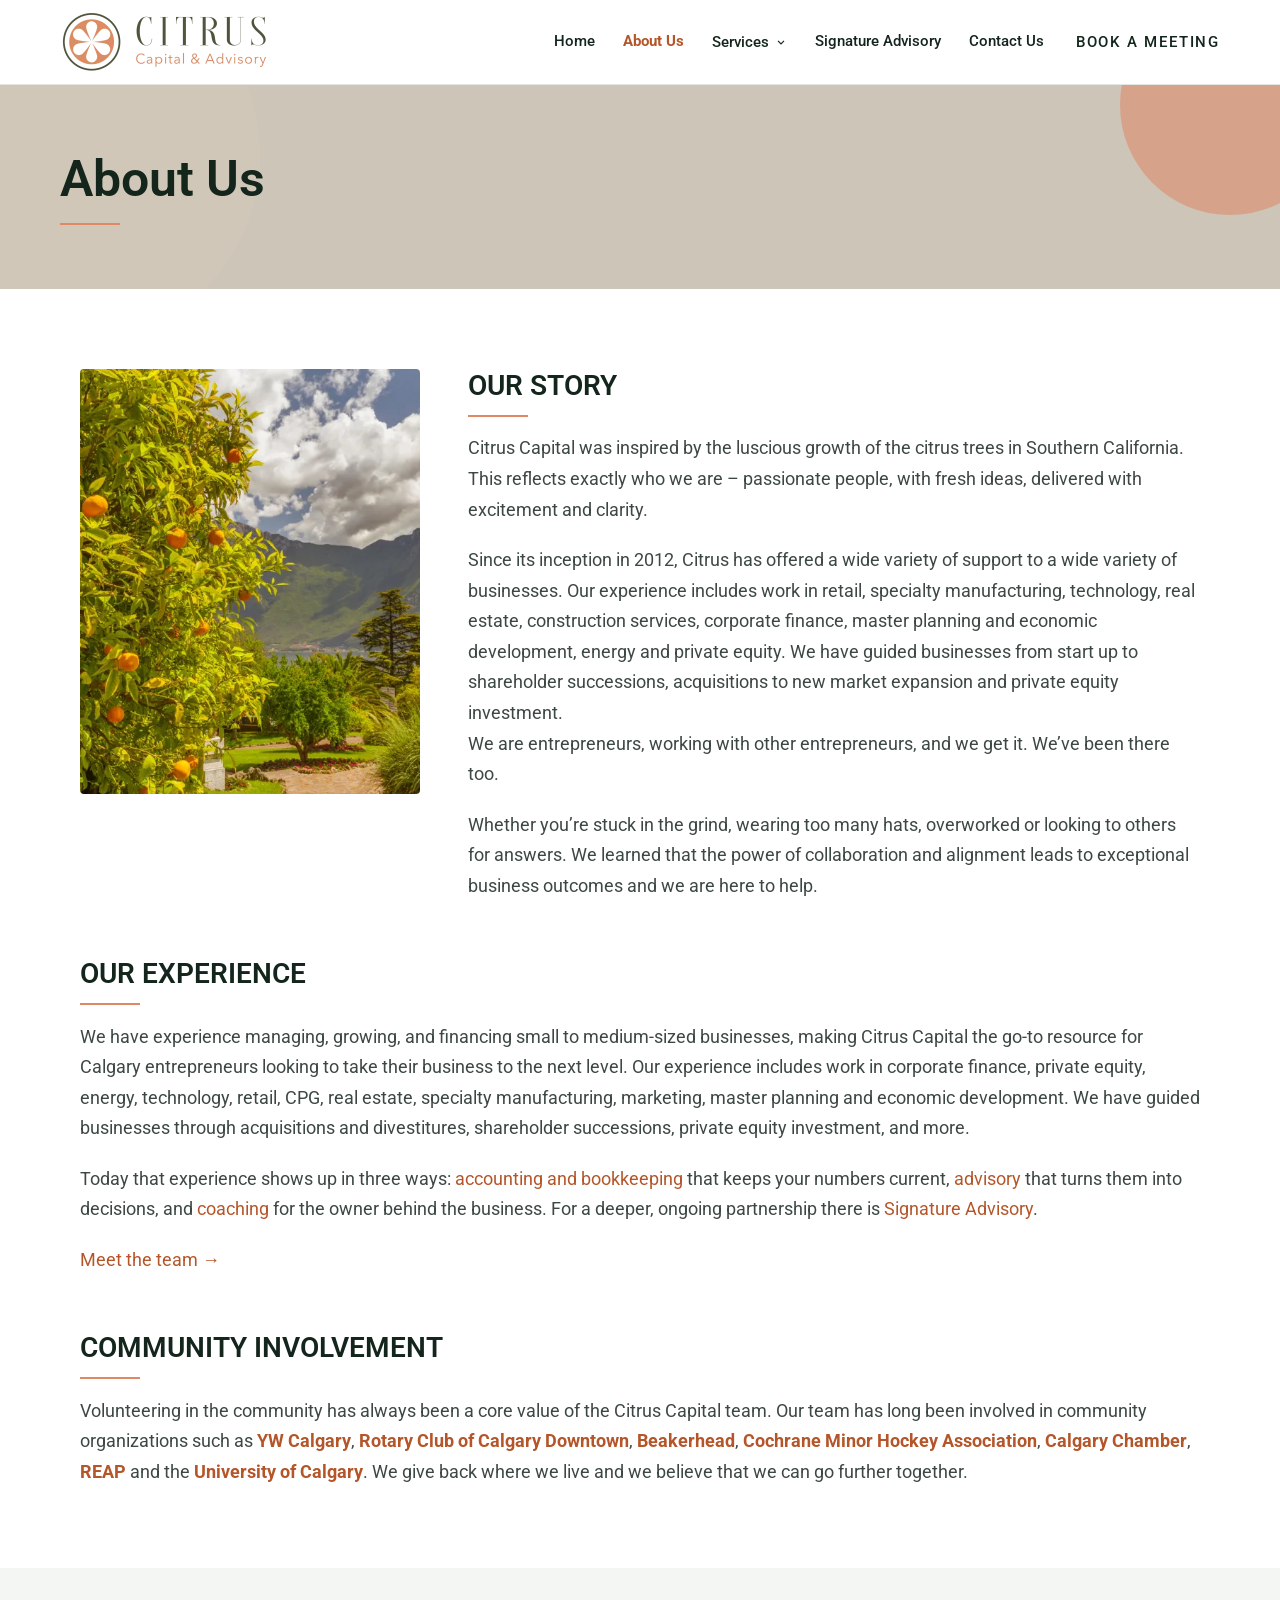
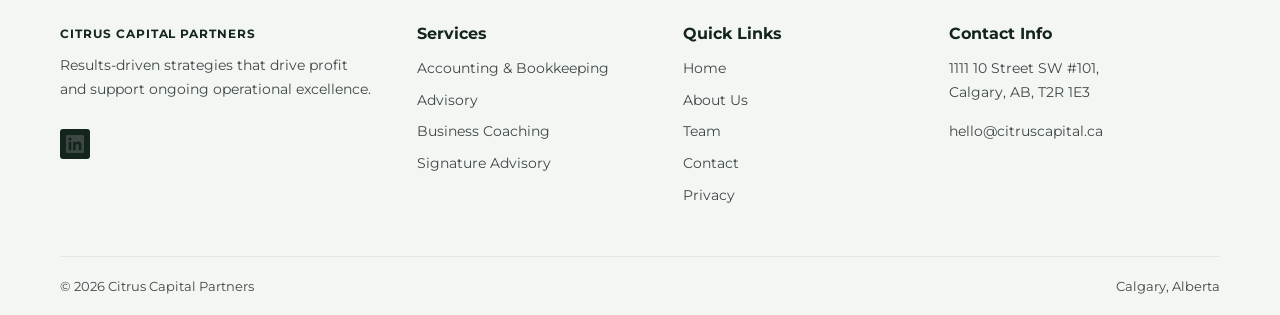
==== commit 98a069ec: "Add contextual internal links, related-services blocks, breadcrumb and Service schema Co-Authored-By" ====
--- a/about-us/index.html
+++ b/about-us/index.html
@@ -1,478 +1,122 @@
-<!DOCTYPE html><html lang="en-CA"><head>
-<meta charset="UTF-8">
+<!DOCTYPE html>
+<html lang="en-CA">
+<head>
+<meta charset="utf-8">
 <meta name="viewport" content="width=device-width, initial-scale=1">
-	<link rel="profile" href="https://gmpg.org/xfn/11"> 
-	<title>About Us – Citrus Capital</title>
-<meta name="robots" content="max-image-preview:large">
-<link rel="dns-prefetch" href="https://fonts.googleapis.com">
-<link href="https://fonts.googleapis.com" rel="preconnect">
-<link href="https://fonts.gstatic.com" rel="preconnect">
-<link rel="alternate" type="application/rss+xml" title="Citrus Capital » Feed" href="../feed/index.rss">
-<link rel="alternate" type="application/rss+xml" title="Citrus Capital » Comments Feed" href="../comments/feed/index.rss">
-<link rel="alternate" title="oEmbed (JSON)" type="application/json+oembed" href="../wp-json/oembed/1.0/embed%EF%B9%96url=https%EF%B9%95%EA%A4%B7%EA%A4%B7citruscapital.ca%EA%A4%B7about-us%EA%A4%B7.json">
-<link rel="alternate" title="oEmbed (XML)" type="text/xml+oembed" href="../wp-json/oembed/1.0/embed%EF%B9%96url=https%EF%B9%95%EA%A4%B7%EA%A4%B7citruscapital.ca%EA%A4%B7about-us%EA%A4%B7&amp;format=xml.xml">
-<style id="wp-img-auto-sizes-contain-inline-css">
-img:is([sizes=auto i],[sizes^="auto," i]){contain-intrinsic-size:3000px 1500px}
-/*# sourceURL=wp-img-auto-sizes-contain-inline-css */
-</style>
-<link rel="stylesheet" id="astra-bb-builder-css" href="../wp-content/themes/astra/assets/css/minified/compatibility/page-builder/bb-plugin.min%EF%B9%96ver=4.13.11.css" media="all">
-<link rel="stylesheet" id="astra-theme-css-css" href="../wp-content/themes/astra/assets/css/minified/frontend.min%EF%B9%96ver=4.13.11.css" media="all">
-<style id="astra-theme-css-inline-css">
-.ast-no-sidebar .entry-content .alignfull {margin-left: calc( -50vw + 50%);margin-right: calc( -50vw + 50%);max-width: 100vw;width: 100vw;}.ast-no-sidebar .entry-content .alignwide {margin-left: calc(-41vw + 50%);margin-right: calc(-41vw + 50%);max-width: unset;width: unset;}.ast-no-sidebar .entry-content .alignfull .alignfull,.ast-no-sidebar .entry-content .alignfull .alignwide,.ast-no-sidebar .entry-content .alignwide .alignfull,.ast-no-sidebar .entry-content .alignwide .alignwide,.ast-no-sidebar .entry-content .wp-block-column .alignfull,.ast-no-sidebar .entry-content .wp-block-column .alignwide{width: 100%;margin-left: auto;margin-right: auto;}.wp-block-gallery,.blocks-gallery-grid {margin: 0;}.wp-block-separator {max-width: 100px;}.wp-block-separator.is-style-wide,.wp-block-separator.is-style-dots {max-width: none;}.entry-content .has-2-columns .wp-block-column:first-child {padding-right: 10px;}.entry-content .has-2-columns .wp-block-column:last-child {padding-left: 10px;}@media (max-width: 782px) {.entry-content .wp-block-columns .wp-block-column {flex-basis: 100%;}.entry-content .has-2-columns .wp-block-column:first-child {padding-right: 0;}.entry-content .has-2-columns .wp-block-column:last-child {padding-left: 0;}}body .entry-content .wp-block-latest-posts {margin-left: 0;}body .entry-content .wp-block-latest-posts li {list-style: none;}.ast-no-sidebar .ast-container .entry-content .wp-block-latest-posts {margin-left: 0;}.ast-header-break-point .entry-content .alignwide {margin-left: auto;margin-right: auto;}.entry-content .blocks-gallery-item img {margin-bottom: auto;}.wp-block-pullquote {border-top: 4px solid #555d66;border-bottom: 4px solid #555d66;color: #40464d;}:root{--ast-post-nav-space:0;--ast-container-default-xlg-padding:6.67em;--ast-container-default-lg-padding:5.67em;--ast-container-default-slg-padding:4.34em;--ast-container-default-md-padding:3.34em;--ast-container-default-sm-padding:6.67em;--ast-container-default-xs-padding:2.4em;--ast-container-default-xxs-padding:1.4em;--ast-code-block-background:#EEEEEE;--ast-comment-inputs-background:#FAFAFA;--ast-normal-container-width:1200px;--ast-narrow-container-width:750px;--ast-blog-title-font-weight:normal;--ast-blog-meta-weight:inherit;--ast-global-color-primary:var(--ast-global-color-5);--ast-global-color-secondary:var(--ast-global-color-4);--ast-global-color-alternate-background:var(--ast-global-color-7);--ast-global-color-subtle-background:var(--ast-global-color-6);--ast-bg-style-guide:var( --ast-global-color-secondary,var(--ast-global-color-5) );--ast-shadow-style-guide:0px 0px 4px 0 #00000057;--ast-global-dark-bg-style:#fff;--ast-global-dark-lfs:#fbfbfb;--ast-widget-bg-color:#fafafa;--ast-wc-container-head-bg-color:#fbfbfb;--ast-title-layout-bg:#eeeeee;--ast-search-border-color:#e7e7e7;--ast-lifter-hover-bg:#e6e6e6;--ast-gallery-block-color:#000;--srfm-color-input-label:var(--ast-global-color-2);}html{font-size:100%;}a,.page-title{color:var(--ast-global-color-2);}a:hover,a:focus{color:var(--ast-global-color-1);}body,button,input,select,textarea,.ast-button,.ast-custom-button{font-family:'Montserrat',sans-serif;font-weight:400;font-size:16px;font-size:1rem;}blockquote{color:var(--ast-global-color-3);}p,.entry-content p{margin-bottom:1em;}h1,h2,h3,h4,h5,h6,.entry-content :where(h1,h2,h3,h4,h5,h6),.site-title,.site-title a{font-family:'Inter',sans-serif;font-weight:600;line-height:1.2em;}.site-title{font-size:35px;font-size:2.1875rem;display:none;}header .custom-logo-link img{max-width:209px;width:209px;}.astra-logo-svg{width:209px;}.site-header .site-description{font-size:15px;font-size:0.9375rem;display:none;}.entry-title{font-size:40px;font-size:2.5rem;}.archive .ast-article-post .ast-article-inner,.blog .ast-article-post .ast-article-inner,.archive .ast-article-post .ast-article-inner:hover,.blog .ast-article-post .ast-article-inner:hover{overflow:hidden;}h1,.entry-content :where(h1){font-size:72px;font-size:4.5rem;font-family:'Inter',sans-serif;line-height:1.4em;}h2,.entry-content :where(h2){font-size:48px;font-size:3rem;font-family:'Inter',sans-serif;line-height:1.3em;}h3,.entry-content :where(h3){font-size:32px;font-size:2rem;font-family:'Inter',sans-serif;line-height:1.3em;}h4,.entry-content :where(h4){font-size:24px;font-size:1.5rem;line-height:1.2em;font-family:'Inter',sans-serif;}h5,.entry-content :where(h5){font-size:20px;font-size:1.25rem;line-height:1.2em;font-family:'Inter',sans-serif;}h6,.entry-content :where(h6){font-size:14px;font-size:0.875rem;line-height:1.25em;font-family:'Inter',sans-serif;}::selection{background-color:var(--ast-global-color-0);color:#ffffff;}body,h1,h2,h3,h4,h5,h6,.entry-title a,.entry-content :where(h1,h2,h3,h4,h5,h6){color:var(--ast-global-color-3);}.tagcloud a:hover,.tagcloud a:focus,.tagcloud a.current-item{color:#ffffff;border-color:var(--ast-global-color-2);background-color:var(--ast-global-color-2);}input:focus,input[type="text"]:focus,input[type="email"]:focus,input[type="url"]:focus,input[type="password"]:focus,input[type="reset"]:focus,input[type="search"]:focus,textarea:focus{border-color:var(--ast-global-color-2);}input[type="radio"]:checked,input[type=reset],input[type="checkbox"]:checked,input[type="checkbox"]:hover:checked,input[type="checkbox"]:focus:checked,input[type=range]::-webkit-slider-thumb{border-color:var(--ast-global-color-2);background-color:var(--ast-global-color-2);box-shadow:none;}.site-footer a:hover + .post-count,.site-footer a:focus + .post-count{background:var(--ast-global-color-2);border-color:var(--ast-global-color-2);}.single .nav-links .nav-previous,.single .nav-links .nav-next{color:var(--ast-global-color-2);}.entry-meta,.entry-meta *{line-height:1.45;color:var(--ast-global-color-2);}.entry-meta a:not(.ast-button):hover,.entry-meta a:not(.ast-button):hover *,.entry-meta a:not(.ast-button):focus,.entry-meta a:not(.ast-button):focus *,.page-links > .page-link,.page-links .page-link:hover,.post-navigation a:hover{color:var(--ast-global-color-1);}#cat option,.secondary .calendar_wrap thead a,.secondary .calendar_wrap thead a:visited{color:var(--ast-global-color-2);}.secondary .calendar_wrap #today,.ast-progress-val span{background:var(--ast-global-color-2);}.secondary a:hover + .post-count,.secondary a:focus + .post-count{background:var(--ast-global-color-2);border-color:var(--ast-global-color-2);}.calendar_wrap #today > a{color:#ffffff;}.page-links .page-link,.single .post-navigation a{color:var(--ast-global-color-2);}.ast-search-menu-icon .search-form button.search-submit{padding:0 4px;}.ast-search-menu-icon form.search-form{padding-right:0;}.ast-header-search .ast-search-menu-icon.ast-dropdown-active .search-form,.ast-header-search .ast-search-menu-icon.ast-dropdown-active .search-field:focus{transition:all 0.2s;}.search-form input.search-field:focus{outline:none;}.ast-mobile-header-content .ast-builder-layout-element:not(.ast-builder-menu):not(.ast-header-divider-element),.ast-mobile-popup-content .ast-builder-layout-element:not(.ast-builder-menu):not(.ast-header-divider-element){padding:15px 20px;}.widget-title,.widget .wp-block-heading{font-size:22px;font-size:1.375rem;color:var(--ast-global-color-3);}.ast-search-menu-icon.slide-search a:focus-visible:focus-visible,.astra-search-icon:focus-visible,#close:focus-visible,a:focus-visible,.ast-menu-toggle:focus-visible,.site .skip-link:focus-visible,.wp-block-loginout input:focus-visible,.wp-block-search.wp-block-search__button-inside .wp-block-search__inside-wrapper,.ast-header-navigation-arrow:focus-visible,.ast-orders-table__row .ast-orders-table__cell:focus-visible,a#ast-apply-coupon:focus-visible,#ast-apply-coupon:focus-visible,#close:focus-visible,.button.search-submit:focus-visible,#search_submit:focus,.normal-search:focus-visible,.ast-header-account-wrap:focus-visible,.astra-cart-drawer-close:focus,.ast-single-variation:focus,.ast-button:focus,.ast-builder-button-wrap:has(.ast-custom-button-link:focus),.ast-builder-button-wrap .ast-custom-button-link:focus{outline-style:dotted;outline-color:inherit;outline-width:thin;}input:focus,input[type="text"]:focus,input[type="email"]:focus,input[type="url"]:focus,input[type="password"]:focus,input[type="reset"]:focus,input[type="search"]:focus,input[type="number"]:focus,textarea:focus,.wp-block-search__input:focus,[data-section="section-header-mobile-trigger"] .ast-button-wrap .ast-mobile-menu-trigger-minimal:focus,.ast-mobile-popup-drawer.active .menu-toggle-close:focus,#ast-scroll-top:focus,#coupon_code:focus,#ast-coupon-code:focus{border-style:dotted;border-color:inherit;border-width:thin;}input{outline:none;}.site-logo-img img{ transition:all 0.2s linear;}body .ast-oembed-container *{position:absolute;top:0;width:100%;height:100%;left:0;}body .wp-block-embed-pocket-casts .ast-oembed-container *{position:unset;}.ast-single-post-featured-section + article {margin-top: 2em;}.site-content .ast-single-post-featured-section img {width: 100%;overflow: hidden;object-fit: cover;}.site > .ast-single-related-posts-container {margin-top: 0;}@media (min-width: 922px) {.ast-desktop .ast-container--narrow {max-width: var(--ast-narrow-container-width);margin: 0 auto;}}.ast-page-builder-template .hentry {margin: 0;}.ast-page-builder-template .site-content > .ast-container {max-width: 100%;padding: 0;}.ast-page-builder-template .site .site-content #primary {padding: 0;margin: 0;}.ast-page-builder-template .no-results {text-align: center;margin: 4em auto;}.ast-page-builder-template .ast-pagination {padding: 2em;}.ast-page-builder-template .entry-header.ast-no-title.ast-no-thumbnail {margin-top: 0;}.ast-page-builder-template .entry-header.ast-header-without-markup {margin-top: 0;margin-bottom: 0;}.ast-page-builder-template .entry-header.ast-no-title.ast-no-meta {margin-bottom: 0;}.ast-page-builder-template.single .post-navigation {padding-bottom: 2em;}.ast-page-builder-template.single-post .site-content > .ast-container {max-width: 100%;}.ast-page-builder-template .entry-header {margin-top: 4em;margin-left: auto;margin-right: auto;padding-left: 20px;padding-right: 20px;}.single.ast-page-builder-template .entry-header {padding-left: 20px;padding-right: 20px;}.ast-page-builder-template .ast-archive-description {margin: 4em auto 0;padding-left: 20px;padding-right: 20px;}.ast-page-builder-template.ast-no-sidebar .entry-content .alignwide {margin-left: 0;margin-right: 0;}@media (max-width:921.99px){#ast-desktop-header{display:none;}}@media (min-width:922px){#ast-mobile-header{display:none;}}.wp-block-buttons.aligncenter{justify-content:center;}@media (max-width:921px){.ast-theme-transparent-header #primary,.ast-theme-transparent-header #secondary{padding:0;}}@media (max-width:921px){.ast-plain-container.ast-no-sidebar #primary{padding:0;}}.ast-plain-container.ast-no-sidebar #primary{margin-top:0;margin-bottom:0;}@media (min-width:1200px){.wp-block-group .has-background{padding:20px;}}@media (min-width:1200px){.ast-no-sidebar.ast-separate-container .entry-content .wp-block-group.alignwide,.ast-no-sidebar.ast-separate-container .entry-content .wp-block-cover.alignwide{margin-left:-20px;margin-right:-20px;padding-left:20px;padding-right:20px;}.ast-no-sidebar.ast-separate-container .entry-content .wp-block-cover.alignfull,.ast-no-sidebar.ast-separate-container .entry-content .wp-block-group.alignfull{margin-left:-6.67em;margin-right:-6.67em;padding-left:6.67em;padding-right:6.67em;}}@media (min-width:1200px){.wp-block-cover-image.alignwide .wp-block-cover__inner-container,.wp-block-cover.alignwide .wp-block-cover__inner-container,.wp-block-cover-image.alignfull .wp-block-cover__inner-container,.wp-block-cover.alignfull .wp-block-cover__inner-container{width:100%;}}.wp-block-columns{margin-bottom:unset;}.wp-block-image.size-full{margin:2rem 0;}.wp-block-separator.has-background{padding:0;}.wp-block-gallery{margin-bottom:1.6em;}.wp-block-group{padding-top:4em;padding-bottom:4em;}.wp-block-group__inner-container .wp-block-columns:last-child,.wp-block-group__inner-container :last-child,.wp-block-table table{margin-bottom:0;}.blocks-gallery-grid{width:100%;}.wp-block-navigation-link__content{padding:5px 0;}.wp-block-group .wp-block-group .has-text-align-center,.wp-block-group .wp-block-column .has-text-align-center{max-width:100%;}.has-text-align-center{margin:0 auto;}@media (min-width:1200px){.wp-block-cover__inner-container,.alignwide .wp-block-group__inner-container,.alignfull .wp-block-group__inner-container{max-width:1200px;margin:0 auto;}.wp-block-group.alignnone,.wp-block-group.aligncenter,.wp-block-group.alignleft,.wp-block-group.alignright,.wp-block-group.alignwide,.wp-block-columns.alignwide{margin:2rem 0 1rem 0;}}@media (max-width:1200px){.wp-block-group{padding:3em;}.wp-block-group .wp-block-group{padding:1.5em;}.wp-block-columns,.wp-block-column{margin:1rem 0;}}@media (min-width:921px){.wp-block-columns .wp-block-group{padding:2em;}}@media (max-width:544px){.wp-block-cover-image .wp-block-cover__inner-container,.wp-block-cover .wp-block-cover__inner-container{width:unset;}.wp-block-cover,.wp-block-cover-image{padding:2em 0;}.wp-block-group,.wp-block-cover{padding:2em;}.wp-block-media-text__media img,.wp-block-media-text__media video{width:unset;max-width:100%;}.wp-block-media-text.has-background .wp-block-media-text__content{padding:1em;}}.wp-block-image.aligncenter{margin-left:auto;margin-right:auto;}.wp-block-table.aligncenter{margin-left:auto;margin-right:auto;}@media (min-width:544px){.entry-content .wp-block-media-text.has-media-on-the-right .wp-block-media-text__content{padding:0 8% 0 0;}.entry-content .wp-block-media-text .wp-block-media-text__content{padding:0 0 0 8%;}.ast-plain-container .site-content .entry-content .has-custom-content-position.is-position-bottom-left > *,.ast-plain-container .site-content .entry-content .has-custom-content-position.is-position-bottom-right > *,.ast-plain-container .site-content .entry-content .has-custom-content-position.is-position-top-left > *,.ast-plain-container .site-content .entry-content .has-custom-content-position.is-position-top-right > *,.ast-plain-container .site-content .entry-content .has-custom-content-position.is-position-center-right > *,.ast-plain-container .site-content .entry-content .has-custom-content-position.is-position-center-left > *{margin:0;}}@media (max-width:544px){.entry-content .wp-block-media-text .wp-block-media-text__content{padding:8% 0;}.wp-block-media-text .wp-block-media-text__media img{width:auto;max-width:100%;}}.wp-block-buttons .wp-block-button.is-style-outline .wp-block-button__link.wp-element-button,.ast-outline-button,.wp-block-uagb-buttons-child .uagb-buttons-repeater.ast-outline-button{border-color:var(--ast-global-color-4);border-top-width:2px;border-right-width:2px;border-bottom-width:2px;border-left-width:2px;font-family:'Montserrat',sans-serif;font-weight:600;font-size:13px;font-size:0.8125rem;line-height:1em;border-top-left-radius:4px;border-top-right-radius:4px;border-bottom-right-radius:4px;border-bottom-left-radius:4px;}.wp-block-button.is-style-outline .wp-block-button__link:hover,.wp-block-buttons .wp-block-button.is-style-outline .wp-block-button__link:focus,.wp-block-buttons .wp-block-button.is-style-outline > .wp-block-button__link:not(.has-text-color):hover,.wp-block-buttons .wp-block-button.wp-block-button__link.is-style-outline:not(.has-text-color):hover,.ast-outline-button:hover,.ast-outline-button:focus,.wp-block-uagb-buttons-child .uagb-buttons-repeater.ast-outline-button:hover,.wp-block-uagb-buttons-child .uagb-buttons-repeater.ast-outline-button:focus{background-color:var(--ast-global-color-2);}.wp-block-button .wp-block-button__link.wp-element-button.is-style-outline:not(.has-background),.wp-block-button.is-style-outline>.wp-block-button__link.wp-element-button:not(.has-background),.ast-outline-button{background-color:var(--ast-global-color-4);}@media (max-width:921px){.wp-block-buttons .wp-block-button.is-style-outline .wp-block-button__link.wp-element-button,.ast-outline-button,.wp-block-uagb-buttons-child .uagb-buttons-repeater.ast-outline-button{font-size:12px;font-size:0.75rem;}}@media (max-width:544px){.wp-block-buttons .wp-block-button.is-style-outline .wp-block-button__link.wp-element-button,.ast-outline-button,.wp-block-uagb-buttons-child .uagb-buttons-repeater.ast-outline-button{font-size:11px;font-size:0.6875rem;}}.entry-content[data-ast-blocks-layout] > figure{margin-bottom:1em;}@media (max-width:921px){.ast-left-sidebar #content > .ast-container{display:flex;flex-direction:column-reverse;width:100%;}.ast-separate-container .ast-article-post,.ast-separate-container .ast-article-single{padding:1.5em 2.14em;}.ast-author-box img.avatar{margin:20px 0 0 0;}}@media (min-width:922px){.ast-separate-container.ast-right-sidebar #primary,.ast-separate-container.ast-left-sidebar #primary{border:0;}.search-no-results.ast-separate-container #primary{margin-bottom:4em;}}.elementor-widget-button .elementor-button{border-style:solid;text-decoration:none;border-top-width:0;border-right-width:0;border-left-width:0;border-bottom-width:0;}body .elementor-button.elementor-size-sm,body .elementor-button.elementor-size-xs,body .elementor-button.elementor-size-md,body .elementor-button.elementor-size-lg,body .elementor-button.elementor-size-xl,body .elementor-button{border-top-left-radius:4px;border-top-right-radius:4px;border-bottom-right-radius:4px;border-bottom-left-radius:4px;padding-top:16px;padding-right:20px;padding-bottom:16px;padding-left:20px;}@media (max-width:544px){.elementor-widget-button .elementor-button.elementor-size-sm,.elementor-widget-button .elementor-button.elementor-size-xs,.elementor-widget-button .elementor-button.elementor-size-md,.elementor-widget-button .elementor-button.elementor-size-lg,.elementor-widget-button .elementor-button.elementor-size-xl,.elementor-widget-button .elementor-button{padding-top:14px;padding-right:18px;padding-bottom:14px;padding-left:18px;}}.wp-block-button .wp-block-button__link ,.elementor-widget-button .elementor-button,.elementor-widget-button .elementor-button:visited{color:var(--ast-global-color-2);}.elementor-widget-button .elementor-button{border-color:var(--ast-global-color-4);background-color:var(--ast-global-color-4);}.elementor-widget-button .elementor-button:hover,.elementor-widget-button .elementor-button:focus{color:var(--ast-global-color-4);background-color:var(--ast-global-color-2);border-color:var(--ast-global-color-2);}.elementor-widget-button .elementor-button{font-family:'Montserrat',sans-serif;font-weight:600;font-size:13px;font-size:0.8125rem;line-height:1em;text-transform:uppercase;letter-spacing:1px;}body .elementor-button.elementor-size-sm,body .elementor-button.elementor-size-xs,body .elementor-button.elementor-size-md,body .elementor-button.elementor-size-lg,body .elementor-button.elementor-size-xl,body .elementor-button{font-size:13px;font-size:0.8125rem;}.wp-block-button .wp-block-button__link:hover,.wp-block-button .wp-block-button__link:focus{color:var(--ast-global-color-4);background-color:var(--ast-global-color-2);border-color:var(--ast-global-color-2);}.elementor-widget-heading h1.elementor-heading-title{line-height:1.4em;}.elementor-widget-heading h2.elementor-heading-title{line-height:1.3em;}.elementor-widget-heading h3.elementor-heading-title{line-height:1.3em;}.elementor-widget-heading h4.elementor-heading-title{line-height:1.2em;}.elementor-widget-heading h5.elementor-heading-title{line-height:1.2em;}.elementor-widget-heading h6.elementor-heading-title{line-height:1.25em;}.wp-block-button .wp-block-button__link{border-top-width:0;border-right-width:0;border-left-width:0;border-bottom-width:0;border-color:var(--ast-global-color-4);background-color:var(--ast-global-color-4);color:var(--ast-global-color-2);font-family:'Montserrat',sans-serif;font-weight:600;line-height:1em;text-transform:uppercase;letter-spacing:1px;font-size:13px;font-size:0.8125rem;border-top-left-radius:4px;border-top-right-radius:4px;border-bottom-right-radius:4px;border-bottom-left-radius:4px;padding-top:16px;padding-right:20px;padding-bottom:16px;padding-left:20px;}@media (max-width:921px){.wp-block-button .wp-block-button__link{font-size:12px;font-size:0.75rem;}}@media (max-width:544px){.wp-block-button .wp-block-button__link{font-size:11px;font-size:0.6875rem;padding-top:14px;padding-right:18px;padding-bottom:14px;padding-left:18px;}}.menu-toggle,button,.ast-button,.ast-custom-button,.button,input#submit,input[type="button"],input[type="submit"],input[type="reset"]{border-style:solid;border-top-width:0;border-right-width:0;border-left-width:0;border-bottom-width:0;color:var(--ast-global-color-2);border-color:var(--ast-global-color-4);background-color:var(--ast-global-color-4);padding-top:16px;padding-right:20px;padding-bottom:16px;padding-left:20px;font-family:'Montserrat',sans-serif;font-weight:600;font-size:13px;font-size:0.8125rem;line-height:1em;text-transform:uppercase;letter-spacing:1px;border-top-left-radius:4px;border-top-right-radius:4px;border-bottom-right-radius:4px;border-bottom-left-radius:4px;}button:focus,.menu-toggle:hover,button:hover,.ast-button:hover,.ast-custom-button:hover .button:hover,.ast-custom-button:hover ,input[type=reset]:hover,input[type=reset]:focus,input#submit:hover,input#submit:focus,input[type="button"]:hover,input[type="button"]:focus,input[type="submit"]:hover,input[type="submit"]:focus{color:var(--ast-global-color-4);background-color:var(--ast-global-color-2);border-color:var(--ast-global-color-2);}@media (max-width:921px){.menu-toggle,button,.ast-button,.ast-custom-button,.button,input#submit,input[type="button"],input[type="submit"],input[type="reset"]{font-size:12px;font-size:0.75rem;}}@media (max-width:544px){.menu-toggle,button,.ast-button,.ast-custom-button,.button,input#submit,input[type="button"],input[type="submit"],input[type="reset"]{padding-top:14px;padding-right:18px;padding-bottom:14px;padding-left:18px;font-size:11px;font-size:0.6875rem;}}@media (max-width:921px){.menu-toggle,button,.ast-button,.button,input#submit,input[type="button"],input[type="submit"],input[type="reset"]{font-size:12px;font-size:0.75rem;}.ast-mobile-header-stack .main-header-bar .ast-search-menu-icon{display:inline-block;}.ast-header-break-point.ast-header-custom-item-outside .ast-mobile-header-stack .main-header-bar .ast-search-icon{margin:0;}.ast-comment-avatar-wrap img{max-width:2.5em;}.ast-comment-meta{padding:0 1.8888em 1.3333em;}.ast-separate-container .ast-comment-list li.depth-1{padding:1.5em 2.14em;}.ast-separate-container .comment-respond{padding:2em 2.14em;}}@media (min-width:544px){.ast-container{max-width:100%;}}@media (max-width:544px){.ast-separate-container .ast-article-post,.ast-separate-container .ast-article-single,.ast-separate-container .comments-title,.ast-separate-container .ast-archive-description{padding:1.5em 1em;}.ast-separate-container #content .ast-container{padding-left:0.54em;padding-right:0.54em;}.ast-separate-container .ast-comment-list .bypostauthor{padding:.5em;}.ast-search-menu-icon.ast-dropdown-active .search-field{width:170px;}.menu-toggle,button,.ast-button,.button,input#submit,input[type="button"],input[type="submit"],input[type="reset"]{font-size:11px;font-size:0.6875rem;}} #ast-mobile-header .ast-site-header-cart-li a{pointer-events:none;}body,.ast-separate-container{background-color:var(--ast-global-color-4);background-image:none;}.ast-no-sidebar.ast-separate-container .entry-content .alignfull {margin-left: -6.67em;margin-right: -6.67em;width: auto;}@media (max-width: 1200px) {.ast-no-sidebar.ast-separate-container .entry-content .alignfull {margin-left: -2.4em;margin-right: -2.4em;}}@media (max-width: 768px) {.ast-no-sidebar.ast-separate-container .entry-content .alignfull {margin-left: -2.14em;margin-right: -2.14em;}}@media (max-width: 544px) {.ast-no-sidebar.ast-separate-container .entry-content .alignfull {margin-left: -1em;margin-right: -1em;}}.ast-no-sidebar.ast-separate-container .entry-content .alignwide {margin-left: -20px;margin-right: -20px;}.ast-no-sidebar.ast-separate-container .entry-content .wp-block-column .alignfull,.ast-no-sidebar.ast-separate-container .entry-content .wp-block-column .alignwide {margin-left: auto;margin-right: auto;width: 100%;}@media (max-width:921px){.widget-title{font-size:21px;font-size:1.4rem;}body,button,input,select,textarea,.ast-button,.ast-custom-button{font-size:15px;font-size:0.9375rem;}#secondary,#secondary button,#secondary input,#secondary select,#secondary textarea{font-size:15px;font-size:0.9375rem;}.site-title{display:none;}.site-header .site-description{display:none;}h1,.entry-content :where(h1){font-size:48px;}h2,.entry-content :where(h2){font-size:32px;}h3,.entry-content :where(h3){font-size:28px;}h4,.entry-content :where(h4){font-size:22px;font-size:1.375rem;}h5,.entry-content :where(h5){font-size:18px;font-size:1.125rem;}h6,.entry-content :where(h6){font-size:14px;font-size:0.875rem;}.astra-logo-svg{width:48px;}header .custom-logo-link img,.ast-header-break-point .site-logo-img .custom-mobile-logo-link img{max-width:48px;width:48px;}}@media (max-width:544px){.widget-title{font-size:20px;font-size:1.4285714285714rem;}body,button,input,select,textarea,.ast-button,.ast-custom-button{font-size:14px;font-size:0.875rem;}#secondary,#secondary button,#secondary input,#secondary select,#secondary textarea{font-size:14px;font-size:0.875rem;}.site-title{display:none;}.site-header .site-description{display:none;}h1,.entry-content :where(h1){font-size:40px;}h2,.entry-content :where(h2){font-size:28px;}h3,.entry-content :where(h3){font-size:24px;}h4,.entry-content :where(h4){font-size:22px;font-size:1.375rem;}h5,.entry-content :where(h5){font-size:16px;font-size:1rem;}h6,.entry-content :where(h6){font-size:13px;font-size:0.8125rem;}header .custom-logo-link img,.ast-header-break-point .site-branding img,.ast-header-break-point .custom-logo-link img{max-width:129px;width:129px;}.astra-logo-svg{width:129px;}.ast-header-break-point .site-logo-img .custom-mobile-logo-link img{max-width:129px;}}@media (max-width:544px){html{font-size:100%;}}@media (min-width:922px){.ast-container{max-width:1240px;}}@font-face {font-family: "Astra";src: url(../wp-content/themes/astra/assets/fonts/astra.woff) format("woff"),url(../wp-content/themes/astra/assets/fonts/astra.ttf) format("truetype"),url(../wp-content/themes/astra/assets/fonts/astra.svg#astra) format("svg");font-weight: normal;font-style: normal;font-display: swap;}@media (min-width:922px){.main-header-menu .sub-menu .menu-item.ast-left-align-sub-menu:hover > .sub-menu,.main-header-menu .sub-menu .menu-item.ast-left-align-sub-menu.focus > .sub-menu{margin-left:-0px;}}.ast-theme-transparent-header .ast-header-search .astra-search-icon,.ast-theme-transparent-header .ast-header-search .search-field::placeholder,.ast-theme-transparent-header .ast-header-search .ast-icon{color:var(--ast-global-color-5);}.ast-theme-transparent-header .ast-header-social-wrap .ast-social-color-type-custom .ast-builder-social-element svg{fill:#76a132;}.ast-theme-transparent-header .ast-header-social-wrap .ast-social-color-type-custom .ast-builder-social-element:hover svg{fill:#acacac;}.ast-theme-transparent-header .ast-header-social-wrap .ast-social-color-type-custom .ast-builder-social-element .social-item-label{color:#76a132;}.ast-theme-transparent-header .ast-header-social-wrap .ast-social-color-type-custom .ast-builder-social-element:hover .social-item-label{color:#acacac;}.ast-theme-transparent-header [CLASS*="ast-header-button-"] .ast-custom-button{color:var(--ast-global-color-8);background:#76a132;}.ast-theme-transparent-header [CLASS*="ast-header-button-"] .ast-custom-button:hover{color:var(--ast-global-color-8);background:var(--ast-global-color-3);}.ast-theme-transparent-header [data-section="section-header-mobile-trigger"] .ast-button-wrap .mobile-menu-toggle-icon .ast-mobile-svg{fill:var(--ast-global-color-6);}.ast-theme-transparent-header [data-section="section-header-mobile-trigger"] .ast-button-wrap .mobile-menu-wrap .mobile-menu{color:var(--ast-global-color-6);}.ast-theme-transparent-header [data-section="section-header-mobile-trigger"] .ast-button-wrap .ast-mobile-menu-trigger-minimal{background:transparent;}.site .comments-area{padding-bottom:3em;}.footer-widget-area[data-section^="section-fb-html-"] .ast-builder-html-element{text-align:center;}.astra-icon-down_arrow::after {content: "\e900";font-family: Astra;}.astra-icon-close::after {content: "\e5cd";font-family: Astra;}.astra-icon-drag_handle::after {content: "\e25d";font-family: Astra;}.astra-icon-format_align_justify::after {content: "\e235";font-family: Astra;}.astra-icon-menu::after {content: "\e5d2";font-family: Astra;}.astra-icon-reorder::after {content: "\e8fe";font-family: Astra;}.astra-icon-search::after {content: "\e8b6";font-family: Astra;}.astra-icon-zoom_in::after {content: "\e56b";font-family: Astra;}.astra-icon-check-circle::after {content: "\e901";font-family: Astra;}.astra-icon-shopping-cart::after {content: "\f07a";font-family: Astra;}.astra-icon-shopping-bag::after {content: "\f290";font-family: Astra;}.astra-icon-shopping-basket::after {content: "\f291";font-family: Astra;}.astra-icon-circle-o::after {content: "\e903";font-family: Astra;}.astra-icon-certificate::after {content: "\e902";font-family: Astra;}blockquote {padding: 1.2em;}:root .has-ast-global-color-0-color{color:var(--ast-global-color-0);}:root .has-ast-global-color-0-background-color{background-color:var(--ast-global-color-0);}:root .wp-block-button .has-ast-global-color-0-color{color:var(--ast-global-color-0);}:root .wp-block-button .has-ast-global-color-0-background-color{background-color:var(--ast-global-color-0);}:root .has-ast-global-color-1-color{color:var(--ast-global-color-1);}:root .has-ast-global-color-1-background-color{background-color:var(--ast-global-color-1);}:root .wp-block-button .has-ast-global-color-1-color{color:var(--ast-global-color-1);}:root .wp-block-button .has-ast-global-color-1-background-color{background-color:var(--ast-global-color-1);}:root .has-ast-global-color-2-color{color:var(--ast-global-color-2);}:root .has-ast-global-color-2-background-color{background-color:var(--ast-global-color-2);}:root .wp-block-button .has-ast-global-color-2-color{color:var(--ast-global-color-2);}:root .wp-block-button .has-ast-global-color-2-background-color{background-color:var(--ast-global-color-2);}:root .has-ast-global-color-3-color{color:var(--ast-global-color-3);}:root .has-ast-global-color-3-background-color{background-color:var(--ast-global-color-3);}:root .wp-block-button .has-ast-global-color-3-color{color:var(--ast-global-color-3);}:root .wp-block-button .has-ast-global-color-3-background-color{background-color:var(--ast-global-color-3);}:root .has-ast-global-color-4-color{color:var(--ast-global-color-4);}:root .has-ast-global-color-4-background-color{background-color:var(--ast-global-color-4);}:root .wp-block-button .has-ast-global-color-4-color{color:var(--ast-global-color-4);}:root .wp-block-button .has-ast-global-color-4-background-color{background-color:var(--ast-global-color-4);}:root .has-ast-global-color-5-color{color:var(--ast-global-color-5);}:root .has-ast-global-color-5-background-color{background-color:var(--ast-global-color-5);}:root .wp-block-button .has-ast-global-color-5-color{color:var(--ast-global-color-5);}:root .wp-block-button .has-ast-global-color-5-background-color{background-color:var(--ast-global-color-5);}:root .has-ast-global-color-6-color{color:var(--ast-global-color-6);}:root .has-ast-global-color-6-background-color{background-color:var(--ast-global-color-6);}:root .wp-block-button .has-ast-global-color-6-color{color:var(--ast-global-color-6);}:root .wp-block-button .has-ast-global-color-6-background-color{background-color:var(--ast-global-color-6);}:root .has-ast-global-color-7-color{color:var(--ast-global-color-7);}:root .has-ast-global-color-7-background-color{background-color:var(--ast-global-color-7);}:root .wp-block-button .has-ast-global-color-7-color{color:var(--ast-global-color-7);}:root .wp-block-button .has-ast-global-color-7-background-color{background-color:var(--ast-global-color-7);}:root .has-ast-global-color-8-color{color:var(--ast-global-color-8);}:root .has-ast-global-color-8-background-color{background-color:var(--ast-global-color-8);}:root .wp-block-button .has-ast-global-color-8-color{color:var(--ast-global-color-8);}:root .wp-block-button .has-ast-global-color-8-background-color{background-color:var(--ast-global-color-8);}:root{--ast-global-color-0:#1BAE70;--ast-global-color-1:#06752E;--ast-global-color-2:#14261C;--ast-global-color-3:#4E5652;--ast-global-color-4:#F4F6F4;--ast-global-color-5:#FFFFFF;--ast-global-color-6:#000000;--ast-global-color-7:#4B4F58;--ast-global-color-8:#F6F7F8;}:root {--ast-border-color : #dddddd;}.ast-single-entry-banner {-js-display: flex;display: flex;flex-direction: column;justify-content: center;text-align: center;position: relative;background: var(--ast-title-layout-bg);}.ast-single-entry-banner[data-banner-layout="layout-1"] {max-width: 1200px;background: inherit;padding: 20px 0;}.ast-single-entry-banner[data-banner-width-type="custom"] {margin: 0 auto;width: 100%;}.ast-single-entry-banner + .site-content .entry-header {margin-bottom: 0;}.site .ast-author-avatar {--ast-author-avatar-size: ;}a.ast-underline-text {text-decoration: underline;}.ast-container > .ast-terms-link {position: relative;display: block;}a.ast-button.ast-badge-tax {padding: 4px 8px;border-radius: 3px;font-size: inherit;}header.entry-header{text-align:left;}header.entry-header .entry-title{font-size:30px;font-size:1.875rem;}header.entry-header > *:not(:last-child){margin-bottom:10px;}@media (max-width:921px){header.entry-header{text-align:left;}}@media (max-width:544px){header.entry-header{text-align:left;}}.ast-archive-entry-banner {-js-display: flex;display: flex;flex-direction: column;justify-content: center;text-align: center;position: relative;background: var(--ast-title-layout-bg);}.ast-archive-entry-banner[data-banner-width-type="custom"] {margin: 0 auto;width: 100%;}.ast-archive-entry-banner[data-banner-layout="layout-1"] {background: inherit;padding: 20px 0;text-align: left;}body.archive .ast-archive-description{max-width:1200px;width:100%;text-align:left;padding-top:3em;padding-right:3em;padding-bottom:3em;padding-left:3em;}body.archive .ast-archive-description .ast-archive-title,body.archive .ast-archive-description .ast-archive-title *{font-size:40px;font-size:2.5rem;text-transform:capitalize;}body.archive .ast-archive-description > *:not(:last-child){margin-bottom:10px;}@media (max-width:921px){body.archive .ast-archive-description{text-align:left;}}@media (max-width:544px){body.archive .ast-archive-description{text-align:left;}}.ast-theme-transparent-header #masthead .site-logo-img .transparent-custom-logo .astra-logo-svg{width:180px;}.ast-theme-transparent-header #masthead .site-logo-img .transparent-custom-logo img{ max-width:180px; width:180px;}@media (max-width:921px){.ast-theme-transparent-header #masthead .site-logo-img .transparent-custom-logo .astra-logo-svg{width:48px;}.ast-theme-transparent-header #masthead .site-logo-img .transparent-custom-logo img{ max-width:48px; width:48px;}}@media (max-width:543px){.ast-theme-transparent-header #masthead .site-logo-img .transparent-custom-logo .astra-logo-svg{width:48px;}.ast-theme-transparent-header #masthead .site-logo-img .transparent-custom-logo img{ max-width:48px; width:48px;}}@media (min-width:921px){.transparent-custom-logo{display:none;}}@media (max-width:921px){.transparent-custom-logo{display:block;}}@media (max-width:921px){.ast-transparent-desktop-logo{display:none;}}@media (max-width:921px){.ast-theme-transparent-header #masthead{position:absolute;left:0;right:0;}.ast-theme-transparent-header .main-header-bar,.ast-theme-transparent-header.ast-header-break-point .main-header-bar{background:none;}body.elementor-editor-active.ast-theme-transparent-header #masthead,.fl-builder-edit .ast-theme-transparent-header #masthead,body.vc_editor.ast-theme-transparent-header #masthead,body.brz-ed.ast-theme-transparent-header #masthead{z-index:0;}.ast-header-break-point.ast-replace-site-logo-transparent.ast-theme-transparent-header .custom-mobile-logo-link{display:none;}.ast-header-break-point.ast-replace-site-logo-transparent.ast-theme-transparent-header .transparent-custom-logo{display:inline-block;}.ast-theme-transparent-header .ast-above-header,.ast-theme-transparent-header .ast-above-header.ast-above-header-bar{background-image:none;background-color:transparent;}.ast-theme-transparent-header .ast-below-header,.ast-theme-transparent-header .ast-below-header.ast-below-header-bar{background-image:none;background-color:transparent;}}@media (max-width:921px){.ast-theme-transparent-header .ast-builder-menu .main-header-menu,.ast-theme-transparent-header .ast-builder-menu .main-header-menu .menu-link,.ast-theme-transparent-header [CLASS*="ast-builder-menu-"] .main-header-menu .menu-item > .menu-link,.ast-theme-transparent-header .ast-masthead-custom-menu-items,.ast-theme-transparent-header .ast-masthead-custom-menu-items a,.ast-theme-transparent-header .ast-builder-menu .main-header-menu .menu-item > .ast-menu-toggle,.ast-theme-transparent-header .ast-builder-menu .main-header-menu .menu-item > .ast-menu-toggle,.ast-theme-transparent-header .main-header-menu .menu-link{color:#80889e;}.ast-theme-transparent-header .ast-builder-menu .main-header-menu .menu-item:hover > .menu-link,.ast-theme-transparent-header .ast-builder-menu .main-header-menu .menu-item:hover > .ast-menu-toggle,.ast-theme-transparent-header .ast-builder-menu .main-header-menu .ast-masthead-custom-menu-items a:hover,.ast-theme-transparent-header .ast-builder-menu .main-header-menu .focus > .menu-link,.ast-theme-transparent-header .ast-builder-menu .main-header-menu .focus > .ast-menu-toggle,.ast-theme-transparent-header .ast-builder-menu .main-header-menu .current-menu-item > .menu-link,.ast-theme-transparent-header .ast-builder-menu .main-header-menu .current-menu-ancestor > .menu-link,.ast-theme-transparent-header .ast-builder-menu .main-header-menu .current-menu-item > .ast-menu-toggle,.ast-theme-transparent-header .ast-builder-menu .main-header-menu .current-menu-ancestor > .ast-menu-toggle,.ast-theme-transparent-header [CLASS*="ast-builder-menu-"] .main-header-menu .current-menu-item > .menu-link,.ast-theme-transparent-header [CLASS*="ast-builder-menu-"] .main-header-menu .current-menu-ancestor > .menu-link,.ast-theme-transparent-header [CLASS*="ast-builder-menu-"] .main-header-menu .current-menu-item > .ast-menu-toggle,.ast-theme-transparent-header [CLASS*="ast-builder-menu-"] .main-header-menu .current-menu-ancestor > .ast-menu-toggle,.ast-theme-transparent-header .main-header-menu .menu-item:hover > .menu-link,.ast-theme-transparent-header .main-header-menu .current-menu-item > .menu-link,.ast-theme-transparent-header .main-header-menu .current-menu-ancestor > .menu-link{color:#2925f4;}}@media (max-width:544px){.ast-theme-transparent-header .main-header-bar,.ast-theme-transparent-header.ast-header-break-point .main-header-bar-wrap .main-header-menu,.ast-theme-transparent-header.ast-header-break-point .main-header-bar-wrap .main-header-bar,.ast-theme-transparent-header.ast-header-break-point .ast-mobile-header-wrap .main-header-bar{background-color:var(--ast-global-color-5);}.ast-theme-transparent-header .main-header-bar .ast-search-menu-icon form{background-color:var(--ast-global-color-5);}.ast-theme-transparent-header.ast-header-break-point .ast-above-header,.ast-theme-transparent-header.ast-header-break-point .ast-above-header-bar .main-header-menu{background-color:var(--ast-global-color-5);}.ast-theme-transparent-header.ast-header-break-point .ast-below-header,.ast-theme-transparent-header.ast-header-break-point .ast-below-header-bar .main-header-menu{background-color:var(--ast-global-color-5);}}@media (max-width:921px){.ast-theme-transparent-header.ast-header-break-point #ast-mobile-header > .ast-main-header-wrap > .main-header-bar{border-bottom-width:1px;border-bottom-style:solid;border-bottom-color:rgba(255,255,255,0.16);}}.ast-breadcrumbs .trail-browse,.ast-breadcrumbs .trail-items,.ast-breadcrumbs .trail-items li{display:inline-block;margin:0;padding:0;border:none;background:inherit;text-indent:0;text-decoration:none;}.ast-breadcrumbs .trail-browse{font-size:inherit;font-style:inherit;font-weight:inherit;color:inherit;}.ast-breadcrumbs .trail-items{list-style:none;}.trail-items li::after{padding:0 0.3em;content:"\00bb";}.trail-items li:last-of-type::after{display:none;}h1,h2,h3,h4,h5,h6,.entry-content :where(h1,h2,h3,h4,h5,h6){color:var(--ast-global-color-2);}@media (max-width:921px){.ast-builder-grid-row-container.ast-builder-grid-row-tablet-3-firstrow .ast-builder-grid-row > *:first-child,.ast-builder-grid-row-container.ast-builder-grid-row-tablet-3-lastrow .ast-builder-grid-row > *:last-child{grid-column:1 / -1;}}@media (max-width:544px){.ast-builder-grid-row-container.ast-builder-grid-row-mobile-3-firstrow .ast-builder-grid-row > *:first-child,.ast-builder-grid-row-container.ast-builder-grid-row-mobile-3-lastrow .ast-builder-grid-row > *:last-child{grid-column:1 / -1;}}.ast-builder-layout-element .ast-site-identity{margin-left:30px;}@media (max-width:921px){.ast-builder-layout-element .ast-site-identity{margin-left:12px;}}@media (max-width:544px){.ast-builder-layout-element .ast-site-identity{margin-left:8px;}}.ast-builder-layout-element[data-section="title_tagline"]{display:flex;}@media (max-width:921.99px){.ast-header-break-point .ast-builder-layout-element[data-section="title_tagline"]{display:flex;}}@media (max-width:544px){.ast-header-break-point .ast-builder-layout-element[data-section="title_tagline"]{display:flex;}}[data-section*="section-hb-button-"] .menu-link{display:none;}.ast-header-button-1[data-section*="section-hb-button-"] .ast-builder-button-wrap .ast-custom-button{font-size:12px;font-size:0.75rem;}.ast-header-button-1 .ast-custom-button{color:var(--ast-global-color-5);background:#de8864;border-color:var(--ast-global-color-5);border-top-width:1px;border-bottom-width:1px;border-left-width:1px;border-right-width:1px;}.ast-header-button-1 .ast-custom-button:hover{color:var(--ast-global-color-2);background:var(--ast-global-color-4);border-color:var(--ast-global-color-4);}.ast-header-button-1[data-section*="section-hb-button-"] .ast-builder-button-wrap .ast-custom-button{padding-top:14px;padding-bottom:14px;margin-left:24px;}.ast-header-button-1[data-section="section-hb-button-1"]{display:flex;}@media (max-width:921.99px){.ast-header-break-point .ast-header-button-1[data-section="section-hb-button-1"]{display:flex;}}@media (max-width:544px){.ast-header-break-point .ast-header-button-1[data-section="section-hb-button-1"]{display:flex;}}.ast-builder-menu-1{font-family:inherit;font-weight:600;}.ast-builder-menu-1 .menu-item > .menu-link{font-size:16px;font-size:1rem;color:var(--ast-global-color-7);padding-top:15px;padding-bottom:15px;padding-left:15px;padding-right:15px;}.ast-builder-menu-1 .menu-item > .ast-menu-toggle{color:var(--ast-global-color-7);}.ast-builder-menu-1 .menu-link:hover,.ast-builder-menu-1 .main-header-menu > .menu-item:hover > .menu-link,.ast-builder-menu-1 .inline-on-mobile .ast-menu-toggle:hover,.ast-builder-menu-1 .inline-on-mobile .main-header-menu > .menu-item:hover > .ast-menu-toggle{color:var(--ast-global-color-2);}.ast-builder-menu-1 .ast-menu-toggle:hover,.ast-builder-menu-1 .main-header-menu > .menu-item:hover > .ast-menu-toggle{color:var(--ast-global-color-2);}.ast-builder-menu-1 .menu-item.current-menu-item > .menu-link,.ast-builder-menu-1 .inline-on-mobile .menu-item.current-menu-item > .ast-menu-toggle,.ast-builder-menu-1 .current-menu-ancestor > .menu-link{color:var(--ast-global-color-2);}.ast-builder-menu-1 .menu-item.current-menu-item > .ast-menu-toggle{color:var(--ast-global-color-2);}.ast-builder-menu-1 .sub-menu,.ast-builder-menu-1 .inline-on-mobile .sub-menu{border-top-width:2px;border-bottom-width:0px;border-right-width:0px;border-left-width:0px;border-color:var(--ast-global-color-0);border-style:solid;width:895px;}.ast-builder-menu-1 .sub-menu .sub-menu{top:-2px;}.ast-builder-menu-1 .main-header-menu > .menu-item > .sub-menu,.ast-builder-menu-1 .main-header-menu > .menu-item > .astra-full-megamenu-wrapper{margin-top:0px;}.ast-desktop .ast-builder-menu-1 .main-header-menu > .menu-item > .sub-menu:before,.ast-desktop .ast-builder-menu-1 .main-header-menu > .menu-item > .astra-full-megamenu-wrapper:before{height:calc( 0px + 2px + 5px );}.ast-builder-menu-1 .menu-item.menu-item-has-children > .ast-menu-toggle{top:15px;right:calc( 15px - 0.907em );}.ast-desktop .ast-builder-menu-1 .menu-item .sub-menu .menu-link{border-style:none;}@media (max-width:921px){.ast-header-break-point .ast-builder-menu-1 .menu-item.menu-item-has-children > .ast-menu-toggle{top:0;}.ast-builder-menu-1 .inline-on-mobile .menu-item.menu-item-has-children > .ast-menu-toggle{right:-15px;}.ast-builder-menu-1 .menu-item-has-children > .menu-link:after{content:unset;}.ast-builder-menu-1 .main-header-menu > .menu-item > .sub-menu,.ast-builder-menu-1 .main-header-menu > .menu-item > .astra-full-megamenu-wrapper{margin-top:0;}}@media (max-width:544px){.ast-header-break-point .ast-builder-menu-1 .menu-item.menu-item-has-children > .ast-menu-toggle{top:0;}.ast-builder-menu-1 .main-header-menu > .menu-item > .sub-menu,.ast-builder-menu-1 .main-header-menu > .menu-item > .astra-full-megamenu-wrapper{margin-top:0;}}.ast-builder-menu-1{display:flex;}@media (max-width:921.99px){.ast-header-break-point .ast-builder-menu-1{display:flex;}}@media (max-width:544px){.ast-header-break-point .ast-builder-menu-1{display:flex;}}.ast-social-stack-desktop .ast-builder-social-element,.ast-social-stack-tablet .ast-builder-social-element,.ast-social-stack-mobile .ast-builder-social-element {margin-top: 6px;margin-bottom: 6px;}.social-show-label-true .ast-builder-social-element {width: auto;padding: 0 0.4em;}[data-section^="section-fb-social-icons-"] .footer-social-inner-wrap {text-align: center;}.ast-footer-social-wrap {width: 100%;}.ast-footer-social-wrap .ast-builder-social-element:first-child {margin-left: 0;}.ast-footer-social-wrap .ast-builder-social-element:last-child {margin-right: 0;}.ast-header-social-wrap .ast-builder-social-element:first-child {margin-left: 0;}.ast-header-social-wrap .ast-builder-social-element:last-child {margin-right: 0;}.ast-builder-social-element {line-height: 1;color: var(--ast-global-color-2);background: transparent;vertical-align: middle;transition: all 0.01s;margin-left: 6px;margin-right: 6px;justify-content: center;align-items: center;}.ast-builder-social-element .social-item-label {padding-left: 6px;}.ast-header-social-1-wrap .ast-builder-social-element,.ast-header-social-1-wrap .social-show-label-true .ast-builder-social-element{margin-left:12px;margin-right:12px;}.ast-header-social-1-wrap .ast-builder-social-element svg{width:27px;height:27px;}.ast-social-color-type-official .ast-builder-social-element,.ast-social-color-type-official .social-item-label{color:var(--color);background-color:var(--background-color);}.header-social-inner-wrap.ast-social-color-type-official .ast-builder-social-element svg,.footer-social-inner-wrap.ast-social-color-type-official .ast-builder-social-element svg{fill:currentColor;}.ast-builder-layout-element[data-section="section-hb-social-icons-1"]{display:flex;}@media (max-width:921.99px){.ast-header-break-point .ast-builder-layout-element[data-section="section-hb-social-icons-1"]{display:flex;}}@media (max-width:544px){.ast-header-break-point .ast-builder-layout-element[data-section="section-hb-social-icons-1"]{display:flex;}}.site-below-footer-wrap{padding-top:20px;padding-bottom:20px;}.site-below-footer-wrap[data-section="section-below-footer-builder"]{background-color:var(--ast-global-color-4);background-image:none;min-height:80px;border-style:solid;border-width:0px;border-top-width:1px;border-top-color:var(--ast-global-color-5);}.site-below-footer-wrap[data-section="section-below-footer-builder"] .ast-builder-grid-row{max-width:1200px;min-height:80px;margin-left:auto;margin-right:auto;}.site-below-footer-wrap[data-section="section-below-footer-builder"] .ast-builder-grid-row,.site-below-footer-wrap[data-section="section-below-footer-builder"] .site-footer-section{align-items:flex-start;}.site-below-footer-wrap[data-section="section-below-footer-builder"].ast-footer-row-inline .site-footer-section{display:flex;margin-bottom:0;}.ast-builder-grid-row-2-equal .ast-builder-grid-row{grid-template-columns:repeat( 2,1fr );}@media (max-width:921px){.site-below-footer-wrap[data-section="section-below-footer-builder"].ast-footer-row-tablet-inline .site-footer-section{display:flex;margin-bottom:0;}.site-below-footer-wrap[data-section="section-below-footer-builder"].ast-footer-row-tablet-stack .site-footer-section{display:block;margin-bottom:10px;}.ast-builder-grid-row-container.ast-builder-grid-row-tablet-2-equal .ast-builder-grid-row{grid-template-columns:repeat( 2,1fr );}}@media (max-width:544px){.site-below-footer-wrap[data-section="section-below-footer-builder"].ast-footer-row-mobile-inline .site-footer-section{display:flex;margin-bottom:0;}.site-below-footer-wrap[data-section="section-below-footer-builder"].ast-footer-row-mobile-stack .site-footer-section{display:block;margin-bottom:10px;}.ast-builder-grid-row-container.ast-builder-grid-row-mobile-full .ast-builder-grid-row{grid-template-columns:1fr;}}.site-below-footer-wrap[data-section="section-below-footer-builder"]{padding-top:20px;padding-bottom:20px;padding-left:20px;padding-right:20px;}@media (max-width:921px){.site-below-footer-wrap[data-section="section-below-footer-builder"]{padding-top:24px;padding-bottom:24px;padding-left:24px;padding-right:24px;}}@media (max-width:544px){.site-below-footer-wrap[data-section="section-below-footer-builder"]{padding-top:24px;padding-bottom:24px;padding-left:24px;padding-right:24px;}}.site-below-footer-wrap[data-section="section-below-footer-builder"]{display:grid;}@media (max-width:921.99px){.ast-header-break-point .site-below-footer-wrap[data-section="section-below-footer-builder"]{display:grid;}}@media (max-width:544px){.ast-header-break-point .site-below-footer-wrap[data-section="section-below-footer-builder"]{display:grid;}}.ast-builder-html-element img.alignnone{display:inline-block;}.ast-builder-html-element p:first-child{margin-top:0;}.ast-builder-html-element p:last-child{margin-bottom:0;}.ast-header-break-point .main-header-bar .ast-builder-html-element{line-height:1.85714285714286;}.footer-widget-area[data-section="section-fb-html-1"] .ast-builder-html-element{color:var(--ast-global-color-7);font-size:14px;font-size:0.875rem;}.footer-widget-area[data-section="section-fb-html-1"]{font-size:14px;font-size:0.875rem;}.footer-widget-area[data-section="section-fb-html-1"]{display:block;}@media (max-width:921.99px){.ast-header-break-point .footer-widget-area[data-section="section-fb-html-1"]{display:block;}}@media (max-width:544px){.ast-header-break-point .footer-widget-area[data-section="section-fb-html-1"]{display:block;}}.footer-widget-area[data-section="section-fb-html-1"] .ast-builder-html-element{text-align:right;}@media (max-width:921px){.footer-widget-area[data-section="section-fb-html-1"] .ast-builder-html-element{text-align:right;}}@media (max-width:544px){.footer-widget-area[data-section="section-fb-html-1"] .ast-builder-html-element{text-align:center;}}.ast-footer-copyright{text-align:left;}.ast-footer-copyright.site-footer-focus-item {color:var(--ast-global-color-7);}@media (max-width:921px){.ast-footer-copyright{text-align:left;}}@media (max-width:544px){.ast-footer-copyright{text-align:center;}}.ast-footer-copyright.site-footer-focus-item {font-size:14px;font-size:0.875rem;}.ast-footer-copyright.ast-builder-layout-element{display:flex;}@media (max-width:921.99px){.ast-header-break-point .ast-footer-copyright.ast-builder-layout-element{display:flex;}}@media (max-width:544px){.ast-header-break-point .ast-footer-copyright.ast-builder-layout-element{display:flex;}}.ast-social-stack-desktop .ast-builder-social-element,.ast-social-stack-tablet .ast-builder-social-element,.ast-social-stack-mobile .ast-builder-social-element {margin-top: 6px;margin-bottom: 6px;}.social-show-label-true .ast-builder-social-element {width: auto;padding: 0 0.4em;}[data-section^="section-fb-social-icons-"] .footer-social-inner-wrap {text-align: center;}.ast-footer-social-wrap {width: 100%;}.ast-footer-social-wrap .ast-builder-social-element:first-child {margin-left: 0;}.ast-footer-social-wrap .ast-builder-social-element:last-child {margin-right: 0;}.ast-header-social-wrap .ast-builder-social-element:first-child {margin-left: 0;}.ast-header-social-wrap .ast-builder-social-element:last-child {margin-right: 0;}.ast-builder-social-element {line-height: 1;color: var(--ast-global-color-2);background: transparent;vertical-align: middle;transition: all 0.01s;margin-left: 6px;margin-right: 6px;justify-content: center;align-items: center;}.ast-builder-social-element .social-item-label {padding-left: 6px;}.ast-footer-social-1-wrap .ast-builder-social-element,.ast-footer-social-1-wrap .social-show-label-true .ast-builder-social-element{margin-left:12px;margin-right:12px;}.ast-footer-social-1-wrap .ast-builder-social-element svg{width:28px;height:28px;}.ast-footer-social-1-wrap .ast-social-color-type-custom svg{fill:var(--ast-global-color-2);}.ast-footer-social-1-wrap .ast-social-color-type-custom .ast-builder-social-element:hover{color:var(--ast-global-color-0);}.ast-footer-social-1-wrap .ast-social-color-type-custom .ast-builder-social-element:hover svg{fill:var(--ast-global-color-0);}.ast-footer-social-1-wrap .ast-social-color-type-custom .social-item-label{color:var(--ast-global-color-2);}.ast-footer-social-1-wrap .ast-builder-social-element:hover .social-item-label{color:var(--ast-global-color-0);}[data-section="section-fb-social-icons-1"] .footer-social-inner-wrap{text-align:left;}@media (max-width:921px){[data-section="section-fb-social-icons-1"] .footer-social-inner-wrap{text-align:left;}}@media (max-width:544px){[data-section="section-fb-social-icons-1"] .footer-social-inner-wrap{text-align:center;}}.ast-builder-layout-element[data-section="section-fb-social-icons-1"]{display:flex;}@media (max-width:921.99px){.ast-header-break-point .ast-builder-layout-element[data-section="section-fb-social-icons-1"]{display:flex;}}@media (max-width:544px){.ast-header-break-point .ast-builder-layout-element[data-section="section-fb-social-icons-1"]{display:flex;}}.site-primary-footer-wrap{padding-top:45px;padding-bottom:45px;}.site-primary-footer-wrap[data-section="section-primary-footer-builder"]{background-color:var(--ast-global-color-4);background-image:none;border-style:solid;border-width:0px;border-top-width:1px;border-top-color:var(--ast-global-color-5);}.site-primary-footer-wrap[data-section="section-primary-footer-builder"] .ast-builder-grid-row{max-width:1200px;margin-left:auto;margin-right:auto;}.site-primary-footer-wrap[data-section="section-primary-footer-builder"] .ast-builder-grid-row,.site-primary-footer-wrap[data-section="section-primary-footer-builder"] .site-footer-section{align-items:flex-start;}.site-primary-footer-wrap[data-section="section-primary-footer-builder"].ast-footer-row-inline .site-footer-section{display:flex;margin-bottom:0;}.ast-builder-grid-row-4-equal .ast-builder-grid-row{grid-template-columns:repeat( 4,1fr );}@media (max-width:921px){.site-primary-footer-wrap[data-section="section-primary-footer-builder"].ast-footer-row-tablet-inline .site-footer-section{display:flex;margin-bottom:0;}.site-primary-footer-wrap[data-section="section-primary-footer-builder"].ast-footer-row-tablet-stack .site-footer-section{display:block;margin-bottom:10px;}.ast-builder-grid-row-container.ast-builder-grid-row-tablet-2-equal .ast-builder-grid-row{grid-template-columns:repeat( 2,1fr );}}@media (max-width:544px){.site-primary-footer-wrap[data-section="section-primary-footer-builder"].ast-footer-row-mobile-inline .site-footer-section{display:flex;margin-bottom:0;}.site-primary-footer-wrap[data-section="section-primary-footer-builder"].ast-footer-row-mobile-stack .site-footer-section{display:block;margin-bottom:10px;}.ast-builder-grid-row-container.ast-builder-grid-row-mobile-full .ast-builder-grid-row{grid-template-columns:1fr;}}.site-primary-footer-wrap[data-section="section-primary-footer-builder"]{padding-top:104px;padding-bottom:80px;padding-left:40px;padding-right:40px;}@media (max-width:921px){.site-primary-footer-wrap[data-section="section-primary-footer-builder"]{padding-top:80px;padding-bottom:48px;padding-left:40px;padding-right:40px;}}@media (max-width:544px){.site-primary-footer-wrap[data-section="section-primary-footer-builder"]{padding-top:64px;padding-bottom:48px;padding-left:24px;padding-right:24px;}}.site-primary-footer-wrap[data-section="section-primary-footer-builder"]{display:grid;}@media (max-width:921.99px){.ast-header-break-point .site-primary-footer-wrap[data-section="section-primary-footer-builder"]{display:grid;}}@media (max-width:544px){.ast-header-break-point .site-primary-footer-wrap[data-section="section-primary-footer-builder"]{display:grid;}}.footer-widget-area[data-section="sidebar-widgets-footer-widget-1"] .footer-widget-area-inner{text-align:left;}@media (max-width:921px){.footer-widget-area[data-section="sidebar-widgets-footer-widget-1"] .footer-widget-area-inner{text-align:left;}}@media (max-width:544px){.footer-widget-area[data-section="sidebar-widgets-footer-widget-1"] .footer-widget-area-inner{text-align:center;}}.footer-widget-area[data-section="sidebar-widgets-footer-widget-2"] .footer-widget-area-inner{text-align:left;}@media (max-width:921px){.footer-widget-area[data-section="sidebar-widgets-footer-widget-2"] .footer-widget-area-inner{text-align:left;}}@media (max-width:544px){.footer-widget-area[data-section="sidebar-widgets-footer-widget-2"] .footer-widget-area-inner{text-align:center;}}.footer-widget-area[data-section="sidebar-widgets-footer-widget-3"] .footer-widget-area-inner{text-align:left;}@media (max-width:921px){.footer-widget-area[data-section="sidebar-widgets-footer-widget-3"] .footer-widget-area-inner{text-align:left;}}@media (max-width:544px){.footer-widget-area[data-section="sidebar-widgets-footer-widget-3"] .footer-widget-area-inner{text-align:center;}}.footer-widget-area[data-section="sidebar-widgets-footer-widget-4"] .footer-widget-area-inner{text-align:left;}@media (max-width:921px){.footer-widget-area[data-section="sidebar-widgets-footer-widget-4"] .footer-widget-area-inner{text-align:left;}}@media (max-width:544px){.footer-widget-area[data-section="sidebar-widgets-footer-widget-4"] .footer-widget-area-inner{text-align:center;}}.footer-widget-area[data-section="sidebar-widgets-footer-widget-1"] .footer-widget-area-inner{color:var(--ast-global-color-7);font-size:14px;font-size:0.875rem;}.footer-widget-area[data-section="sidebar-widgets-footer-widget-1"]{display:block;}@media (max-width:921.99px){.ast-header-break-point .footer-widget-area[data-section="sidebar-widgets-footer-widget-1"]{display:block;}}@media (max-width:544px){.ast-header-break-point .footer-widget-area[data-section="sidebar-widgets-footer-widget-1"]{display:block;}}.footer-widget-area[data-section="sidebar-widgets-footer-widget-2"] .footer-widget-area-inner{font-size:14px;font-size:0.875rem;}.footer-widget-area[data-section="sidebar-widgets-footer-widget-2"] .footer-widget-area-inner a{color:var(--ast-global-color-3);}.footer-widget-area[data-section="sidebar-widgets-footer-widget-2"] .footer-widget-area-inner a:hover{color:var(--ast-global-color-0);}.footer-widget-area[data-section="sidebar-widgets-footer-widget-2"] .widget-title,.footer-widget-area[data-section="sidebar-widgets-footer-widget-2"] h1,.footer-widget-area[data-section="sidebar-widgets-footer-widget-2"] .widget-area h1,.footer-widget-area[data-section="sidebar-widgets-footer-widget-2"] h2,.footer-widget-area[data-section="sidebar-widgets-footer-widget-2"] .widget-area h2,.footer-widget-area[data-section="sidebar-widgets-footer-widget-2"] h3,.footer-widget-area[data-section="sidebar-widgets-footer-widget-2"] .widget-area h3,.footer-widget-area[data-section="sidebar-widgets-footer-widget-2"] h4,.footer-widget-area[data-section="sidebar-widgets-footer-widget-2"] .widget-area h4,.footer-widget-area[data-section="sidebar-widgets-footer-widget-2"] h5,.footer-widget-area[data-section="sidebar-widgets-footer-widget-2"] .widget-area h5,.footer-widget-area[data-section="sidebar-widgets-footer-widget-2"] h6,.footer-widget-area[data-section="sidebar-widgets-footer-widget-2"] .widget-area h6{color:var(--ast-global-color-2);}.footer-widget-area[data-section="sidebar-widgets-footer-widget-2"]{display:block;}@media (max-width:921.99px){.ast-header-break-point .footer-widget-area[data-section="sidebar-widgets-footer-widget-2"]{display:block;}}@media (max-width:544px){.ast-header-break-point .footer-widget-area[data-section="sidebar-widgets-footer-widget-2"]{display:block;}}.footer-widget-area[data-section="sidebar-widgets-footer-widget-3"] .footer-widget-area-inner{font-size:14px;font-size:0.875rem;}.footer-widget-area[data-section="sidebar-widgets-footer-widget-3"] .footer-widget-area-inner a{color:var(--ast-global-color-3);}.footer-widget-area[data-section="sidebar-widgets-footer-widget-3"] .footer-widget-area-inner a:hover{color:var(--ast-global-color-0);}.footer-widget-area[data-section="sidebar-widgets-footer-widget-3"] .widget-title,.footer-widget-area[data-section="sidebar-widgets-footer-widget-3"] h1,.footer-widget-area[data-section="sidebar-widgets-footer-widget-3"] .widget-area h1,.footer-widget-area[data-section="sidebar-widgets-footer-widget-3"] h2,.footer-widget-area[data-section="sidebar-widgets-footer-widget-3"] .widget-area h2,.footer-widget-area[data-section="sidebar-widgets-footer-widget-3"] h3,.footer-widget-area[data-section="sidebar-widgets-footer-widget-3"] .widget-area h3,.footer-widget-area[data-section="sidebar-widgets-footer-widget-3"] h4,.footer-widget-area[data-section="sidebar-widgets-footer-widget-3"] .widget-area h4,.footer-widget-area[data-section="sidebar-widgets-footer-widget-3"] h5,.footer-widget-area[data-section="sidebar-widgets-footer-widget-3"] .widget-area h5,.footer-widget-area[data-section="sidebar-widgets-footer-widget-3"] h6,.footer-widget-area[data-section="sidebar-widgets-footer-widget-3"] .widget-area h6{color:var(--ast-global-color-2);}.footer-widget-area[data-section="sidebar-widgets-footer-widget-3"]{display:block;}@media (max-width:921.99px){.ast-header-break-point .footer-widget-area[data-section="sidebar-widgets-footer-widget-3"]{display:block;}}@media (max-width:544px){.ast-header-break-point .footer-widget-area[data-section="sidebar-widgets-footer-widget-3"]{display:block;}}.footer-widget-area[data-section="sidebar-widgets-footer-widget-4"] .footer-widget-area-inner{color:var(--ast-global-color-3);font-size:14px;font-size:0.875rem;}.footer-widget-area[data-section="sidebar-widgets-footer-widget-4"] .widget-title,.footer-widget-area[data-section="sidebar-widgets-footer-widget-4"] h1,.footer-widget-area[data-section="sidebar-widgets-footer-widget-4"] .widget-area h1,.footer-widget-area[data-section="sidebar-widgets-footer-widget-4"] h2,.footer-widget-area[data-section="sidebar-widgets-footer-widget-4"] .widget-area h2,.footer-widget-area[data-section="sidebar-widgets-footer-widget-4"] h3,.footer-widget-area[data-section="sidebar-widgets-footer-widget-4"] .widget-area h3,.footer-widget-area[data-section="sidebar-widgets-footer-widget-4"] h4,.footer-widget-area[data-section="sidebar-widgets-footer-widget-4"] .widget-area h4,.footer-widget-area[data-section="sidebar-widgets-footer-widget-4"] h5,.footer-widget-area[data-section="sidebar-widgets-footer-widget-4"] .widget-area h5,.footer-widget-area[data-section="sidebar-widgets-footer-widget-4"] h6,.footer-widget-area[data-section="sidebar-widgets-footer-widget-4"] .widget-area h6{color:var(--ast-global-color-2);}.footer-widget-area[data-section="sidebar-widgets-footer-widget-4"]{display:block;}@media (max-width:921.99px){.ast-header-break-point .footer-widget-area[data-section="sidebar-widgets-footer-widget-4"]{display:block;}}@media (max-width:544px){.ast-header-break-point .footer-widget-area[data-section="sidebar-widgets-footer-widget-4"]{display:block;}}.elementor-widget-heading .elementor-heading-title{margin:0;}.elementor-page .ast-menu-toggle{color:unset;background:unset;}.elementor-post.elementor-grid-item.hentry{margin-bottom:0;}.woocommerce div.product .elementor-element.elementor-products-grid .related.products ul.products li.product,.elementor-element .elementor-wc-products .woocommerce[class*='columns-'] ul.products li.product{width:auto;margin:0;float:none;}body .elementor hr{background-color:#ccc;margin:0;}.ast-left-sidebar .elementor-section.elementor-section-stretched,.ast-right-sidebar .elementor-section.elementor-section-stretched{max-width:100%;left:0 !important;}.elementor-posts-container [CLASS*="ast-width-"]{width:100%;}.elementor-template-full-width .ast-container{display:block;}.elementor-screen-only,.screen-reader-text,.screen-reader-text span,.ui-helper-hidden-accessible{top:0 !important;}@media (max-width:544px){.elementor-element .elementor-wc-products .woocommerce[class*="columns-"] ul.products li.product{width:auto;margin:0;}.elementor-element .woocommerce .woocommerce-result-count{float:none;}}.ast-header-break-point .main-header-bar{border-bottom-width:1px;}@media (min-width:922px){.main-header-bar{border-bottom-width:1px;}}.main-header-menu .menu-item, #astra-footer-menu .menu-item, .main-header-bar .ast-masthead-custom-menu-items{-js-display:flex;display:flex;-webkit-box-pack:center;-webkit-justify-content:center;-moz-box-pack:center;-ms-flex-pack:center;justify-content:center;-webkit-box-orient:vertical;-webkit-box-direction:normal;-webkit-flex-direction:column;-moz-box-orient:vertical;-moz-box-direction:normal;-ms-flex-direction:column;flex-direction:column;}.main-header-menu > .menu-item > .menu-link, #astra-footer-menu > .menu-item > .menu-link{height:100%;-webkit-box-align:center;-webkit-align-items:center;-moz-box-align:center;-ms-flex-align:center;align-items:center;-js-display:flex;display:flex;}.main-header-menu .sub-menu .menu-item.menu-item-has-children > .menu-link:after{position:absolute;right:1em;top:50%;transform:translate(0,-50%) rotate(270deg);}.ast-header-break-point .main-header-bar .main-header-bar-navigation .page_item_has_children > .ast-menu-toggle::before, .ast-header-break-point .main-header-bar .main-header-bar-navigation .menu-item-has-children > .ast-menu-toggle::before, .ast-mobile-popup-drawer .main-header-bar-navigation .menu-item-has-children>.ast-menu-toggle::before, .ast-header-break-point .ast-mobile-header-wrap .main-header-bar-navigation .menu-item-has-children > .ast-menu-toggle::before{font-weight:bold;content:"\e900";font-family:Astra;text-decoration:inherit;display:inline-block;}.ast-header-break-point .main-navigation ul.sub-menu .menu-item .menu-link:before{content:"\e900";font-family:Astra;font-size:.65em;text-decoration:inherit;display:inline-block;transform:translate(0, -2px) rotateZ(270deg);margin-right:5px;}.widget_search .search-form:after{font-family:Astra;font-size:1.2em;font-weight:normal;content:"\e8b6";position:absolute;top:50%;right:15px;transform:translate(0, -50%);}.astra-search-icon::before{content:"\e8b6";font-family:Astra;font-style:normal;font-weight:normal;text-decoration:inherit;text-align:center;-webkit-font-smoothing:antialiased;-moz-osx-font-smoothing:grayscale;z-index:3;}.main-header-bar .main-header-bar-navigation .page_item_has_children > a:after, .main-header-bar .main-header-bar-navigation .menu-item-has-children > a:after, .menu-item-has-children .ast-header-navigation-arrow:after{content:"\e900";display:inline-block;font-family:Astra;font-size:.6rem;font-weight:bold;text-rendering:auto;-webkit-font-smoothing:antialiased;-moz-osx-font-smoothing:grayscale;margin-left:10px;line-height:normal;}.menu-item-has-children .sub-menu .ast-header-navigation-arrow:after{margin-left:0;}.ast-mobile-popup-drawer .main-header-bar-navigation .ast-submenu-expanded>.ast-menu-toggle::before{transform:rotateX(180deg);}.ast-header-break-point .main-header-bar-navigation .menu-item-has-children > .menu-link:after{display:none;}@media (min-width:922px){.ast-builder-menu .main-navigation > ul > li:last-child a{margin-right:0;}}.ast-separate-container .ast-article-inner{background-color:transparent;background-image:none;}.ast-separate-container .ast-article-post{background-color:var(--ast-global-color-5);background-image:none;}.ast-separate-container .ast-article-single:not(.ast-related-post), .ast-separate-container .error-404, .ast-separate-container .no-results, .single.ast-separate-container  .ast-author-meta, .ast-separate-container .related-posts-title-wrapper, .ast-separate-container .comments-count-wrapper, .ast-box-layout.ast-plain-container .site-content, .ast-padded-layout.ast-plain-container .site-content, .ast-separate-container .ast-archive-description, .ast-separate-container .comments-area .comment-respond, .ast-separate-container .comments-area .ast-comment-list li, .ast-separate-container .comments-area .comments-title{background-color:var(--ast-global-color-5);background-image:none;}.ast-separate-container.ast-two-container #secondary .widget{background-color:var(--ast-global-color-5);background-image:none;}.ast-off-canvas-active body.ast-main-header-nav-open {overflow: hidden;}.ast-mobile-popup-drawer .ast-mobile-popup-overlay {background-color: rgba(0,0,0,0.4);position: fixed;top: 0;right: 0;bottom: 0;left: 0;visibility: hidden;opacity: 0;transition: opacity 0.2s ease-in-out;}.ast-mobile-popup-drawer .ast-mobile-popup-header {-js-display: flex;display: flex;justify-content: flex-end;min-height: calc( 1.2em + 24px);flex-shrink: 0;}.ast-mobile-popup-drawer .ast-mobile-popup-header .menu-toggle-close {background: transparent;border: 0;font-size: 24px;line-height: 1;padding: .6em;color: inherit;-js-display: flex;display: flex;box-shadow: none;}.ast-mobile-popup-drawer.ast-mobile-popup-full-width .ast-mobile-popup-inner {max-width: none;transition: transform 0s ease-in,opacity 0.2s ease-in;}.ast-mobile-popup-drawer.active {left: 0;opacity: 1;right: 0;z-index: 100000;transition: opacity 0.25s ease-out;}.ast-mobile-popup-drawer.active .ast-mobile-popup-overlay {opacity: 1;cursor: pointer;visibility: visible;}body.admin-bar .ast-mobile-popup-drawer,body.admin-bar .ast-mobile-popup-drawer .ast-mobile-popup-inner {top: 32px;}body.admin-bar.ast-primary-sticky-header-active .ast-mobile-popup-drawer,body.admin-bar.ast-primary-sticky-header-active .ast-mobile-popup-drawer .ast-mobile-popup-inner{top: 0px;}@media (max-width: 782px) {body.admin-bar .ast-mobile-popup-drawer,body.admin-bar .ast-mobile-popup-drawer .ast-mobile-popup-inner {top: 46px;}}.ast-mobile-popup-content > *,.ast-desktop-popup-content > *{padding: 10px 0;height: auto;}.ast-mobile-popup-content > *:first-child,.ast-desktop-popup-content > *:first-child{padding-top: 10px;}.ast-mobile-popup-content > .ast-builder-menu,.ast-desktop-popup-content > .ast-builder-menu{padding-top: 0;}.ast-mobile-popup-content > *:last-child,.ast-desktop-popup-content > *:last-child {padding-bottom: 0;}.ast-mobile-popup-drawer .ast-mobile-popup-content .ast-search-icon,.ast-mobile-popup-drawer .main-header-bar-navigation .menu-item-has-children .sub-menu,.ast-mobile-popup-drawer .ast-desktop-popup-content .ast-search-icon {display: none;}.ast-mobile-popup-drawer .ast-mobile-popup-content .ast-search-menu-icon.ast-inline-search label,.ast-mobile-popup-drawer .ast-desktop-popup-content .ast-search-menu-icon.ast-inline-search label {width: 100%;}.ast-mobile-popup-content .ast-builder-menu-mobile .main-header-menu,.ast-mobile-popup-content .ast-builder-menu-mobile .main-header-menu .sub-menu {background-color: transparent;}.ast-mobile-popup-content .ast-icon svg {height: .85em;width: .95em;margin-top: 15px;}.ast-mobile-popup-content .ast-icon.icon-search svg {margin-top: 0;}.ast-desktop .ast-desktop-popup-content .astra-menu-animation-slide-up > .menu-item > .sub-menu,.ast-desktop .ast-desktop-popup-content .astra-menu-animation-slide-up > .menu-item .menu-item > .sub-menu,.ast-desktop .ast-desktop-popup-content .astra-menu-animation-slide-down > .menu-item > .sub-menu,.ast-desktop .ast-desktop-popup-content .astra-menu-animation-slide-down > .menu-item .menu-item > .sub-menu,.ast-desktop .ast-desktop-popup-content .astra-menu-animation-fade > .menu-item > .sub-menu,.ast-mobile-popup-drawer.show,.ast-desktop .ast-desktop-popup-content .astra-menu-animation-fade > .menu-item .menu-item > .sub-menu{opacity: 1;visibility: visible;}.ast-mobile-popup-drawer {position: fixed;top: 0;bottom: 0;left: -99999rem;right: 99999rem;transition: opacity 0.25s ease-in,left 0s 0.25s,right 0s 0.25s;opacity: 0;visibility: hidden;}.ast-mobile-popup-drawer .ast-mobile-popup-inner {width: 100%;transform: translateX(100%);max-width: 90%;right: 0;top: 0;background: #fafafa;color: #3a3a3a;bottom: 0;opacity: 0;position: fixed;box-shadow: 0 0 2rem 0 rgba(0,0,0,0.1);-js-display: flex;display: flex;flex-direction: column;transition: transform 0.2s ease-in,opacity 0.2s ease-in;overflow-y:auto;overflow-x:hidden;}.ast-mobile-popup-drawer.ast-mobile-popup-left .ast-mobile-popup-inner {transform: translateX(-100%);right: auto;left: 0;}.ast-hfb-header.ast-default-menu-enable.ast-header-break-point .ast-mobile-popup-drawer .main-header-bar-navigation ul .menu-item .sub-menu .menu-link {padding-left: 30px;}.ast-hfb-header.ast-default-menu-enable.ast-header-break-point .ast-mobile-popup-drawer .main-header-bar-navigation .sub-menu .menu-item .menu-item .menu-link {padding-left: 40px;}.ast-mobile-popup-drawer .main-header-bar-navigation .menu-item-has-children > .ast-menu-toggle {right: calc( 20px - 0.907em);}.ast-mobile-popup-drawer.content-align-flex-end .main-header-bar-navigation .menu-item-has-children > .ast-menu-toggle {left: calc( 20px - 0.907em);width: fit-content;}.ast-mobile-popup-drawer .ast-mobile-popup-content .ast-search-menu-icon,.ast-mobile-popup-drawer .ast-mobile-popup-content .ast-search-menu-icon.slide-search,.ast-mobile-popup-drawer .ast-desktop-popup-content .ast-search-menu-icon,.ast-mobile-popup-drawer .ast-desktop-popup-content .ast-search-menu-icon.slide-search {width: 100%;position: relative;display: block;right: auto;transform: none;}.ast-mobile-popup-drawer .ast-mobile-popup-content .ast-search-menu-icon.slide-search .search-form,.ast-mobile-popup-drawer .ast-mobile-popup-content .ast-search-menu-icon .search-form,.ast-mobile-popup-drawer .ast-desktop-popup-content .ast-search-menu-icon.slide-search .search-form,.ast-mobile-popup-drawer .ast-desktop-popup-content .ast-search-menu-icon .search-form {right: 0;visibility: visible;opacity: 1;position: relative;top: auto;transform: none;padding: 0;display: block;overflow: hidden;}.ast-mobile-popup-drawer .ast-mobile-popup-content .ast-search-menu-icon.ast-inline-search .search-field,.ast-mobile-popup-drawer .ast-mobile-popup-content .ast-search-menu-icon .search-field,.ast-mobile-popup-drawer .ast-desktop-popup-content .ast-search-menu-icon.ast-inline-search .search-field,.ast-mobile-popup-drawer .ast-desktop-popup-content .ast-search-menu-icon .search-field {width: 100%;padding-right: 5.5em;}.ast-mobile-popup-drawer .ast-mobile-popup-content .ast-search-menu-icon .search-submit,.ast-mobile-popup-drawer .ast-desktop-popup-content .ast-search-menu-icon .search-submit {display: block;position: absolute;height: 100%;top: 0;right: 0;padding: 0 1em;border-radius: 0;}.ast-mobile-popup-drawer.active .ast-mobile-popup-inner {opacity: 1;visibility: visible;transform: translateX(0%);}.ast-mobile-popup-drawer.active .ast-mobile-popup-inner{background-color:#ffffff;;}.ast-mobile-header-wrap .ast-mobile-header-content, .ast-desktop-header-content{background-color:#ffffff;;}.ast-mobile-popup-content > *, .ast-mobile-header-content > *, .ast-desktop-popup-content > *, .ast-desktop-header-content > *{padding-top:0px;padding-bottom:0px;}.content-align-flex-start .ast-builder-layout-element{justify-content:flex-start;}.content-align-flex-start .main-header-menu{text-align:left;}.ast-mobile-popup-drawer.active .menu-toggle-close{color:#3a3a3a;}.ast-mobile-header-wrap .ast-primary-header-bar,.ast-primary-header-bar .site-primary-header-wrap{min-height:40px;}.ast-desktop:not(:has(.ast-header-sticked)) .ast-primary-header-bar .main-header-menu > .menu-item{line-height:40px;}#masthead .ast-container,.site-header-focus-item + .ast-breadcrumbs-wrapper{max-width:100%;padding-left:35px;padding-right:35px;}.ast-header-break-point #masthead .ast-mobile-header-wrap .ast-primary-header-bar,.ast-header-break-point #masthead .ast-mobile-header-wrap .ast-below-header-bar,.ast-header-break-point #masthead .ast-mobile-header-wrap .ast-above-header-bar{padding-left:20px;padding-right:20px;}.ast-header-break-point .ast-primary-header-bar{border-bottom-width:1px;border-bottom-color:rgba(255,255,255,0.16);border-bottom-style:solid;}@media (min-width:922px){.ast-primary-header-bar{border-bottom-width:1px;border-bottom-color:rgba(255,255,255,0.16);border-bottom-style:solid;}}.ast-primary-header-bar{background-color:#ffffff;background-image:none;}@media (max-width:544px){.ast-mobile-header-wrap .ast-primary-header-bar ,.ast-primary-header-bar .site-primary-header-wrap{min-height:30px;}}.ast-desktop .ast-primary-header-bar.main-header-bar, .ast-header-break-point #masthead .ast-primary-header-bar.main-header-bar{padding-top:0px;padding-bottom:0px;}@media (max-width:921px){.ast-desktop .ast-primary-header-bar.main-header-bar, .ast-header-break-point #masthead .ast-primary-header-bar.main-header-bar{padding-top:10px;padding-bottom:10px;}}@media (max-width:544px){.ast-desktop .ast-primary-header-bar.main-header-bar, .ast-header-break-point #masthead .ast-primary-header-bar.main-header-bar{padding-top:0px;padding-bottom:0px;}}.ast-primary-header-bar{display:block;}@media (max-width:921.99px){.ast-header-break-point .ast-primary-header-bar{display:grid;}}@media (max-width:544px){.ast-header-break-point .ast-primary-header-bar{display:grid;}}[data-section="section-header-mobile-trigger"] .ast-button-wrap .ast-mobile-menu-trigger-minimal{color:var(--ast-global-color-4);border:none;background:transparent;}[data-section="section-header-mobile-trigger"] .ast-button-wrap .mobile-menu-toggle-icon .ast-mobile-svg{width:21px;height:21px;fill:var(--ast-global-color-4);}[data-section="section-header-mobile-trigger"] .ast-button-wrap .mobile-menu-wrap .mobile-menu{color:var(--ast-global-color-4);}.ast-builder-menu-mobile .main-navigation .menu-item.menu-item-has-children > .ast-menu-toggle{top:0;}.ast-builder-menu-mobile .main-navigation .menu-item-has-children > .menu-link:after{content:unset;}.ast-hfb-header .ast-builder-menu-mobile .main-navigation .main-header-menu, .ast-hfb-header .ast-builder-menu-mobile .main-navigation .main-header-menu, .ast-hfb-header .ast-mobile-header-content .ast-builder-menu-mobile .main-navigation .main-header-menu, .ast-hfb-header .ast-mobile-popup-content .ast-builder-menu-mobile .main-navigation .main-header-menu{border-top-width:1px;border-color:#eaeaea;}.ast-hfb-header .ast-builder-menu-mobile .main-navigation .menu-item .sub-menu .menu-link, .ast-hfb-header .ast-builder-menu-mobile .main-navigation .menu-item .menu-link, .ast-hfb-header .ast-builder-menu-mobile .main-navigation .menu-item .sub-menu .menu-link, .ast-hfb-header .ast-builder-menu-mobile .main-navigation .menu-item .menu-link, .ast-hfb-header .ast-mobile-header-content .ast-builder-menu-mobile .main-navigation .menu-item .sub-menu .menu-link, .ast-hfb-header .ast-mobile-header-content .ast-builder-menu-mobile .main-navigation .menu-item .menu-link, .ast-hfb-header .ast-mobile-popup-content .ast-builder-menu-mobile .main-navigation .menu-item .sub-menu .menu-link, .ast-hfb-header .ast-mobile-popup-content .ast-builder-menu-mobile .main-navigation .menu-item .menu-link{border-bottom-width:1px;border-color:#eaeaea;border-style:solid;}.ast-builder-menu-mobile .main-navigation .menu-item.menu-item-has-children > .ast-menu-toggle{top:0;}@media (max-width:921px){.ast-builder-menu-mobile .main-navigation{font-size:16px;font-size:1rem;}.ast-builder-menu-mobile .main-navigation .main-header-menu .menu-item > .menu-link{color:var(--ast-global-color-7);padding-left:30px;padding-right:30px;}.ast-builder-menu-mobile .main-navigation .main-header-menu .menu-item > .ast-menu-toggle{color:var(--ast-global-color-7);}.ast-builder-menu-mobile .main-navigation .menu-link:hover, .ast-builder-menu-mobile .main-navigation .main-header-menu > .menu-item:hover > .menu-link, .ast-builder-menu-mobile .main-navigation .inline-on-mobile .ast-menu-toggle:hover, .ast-builder-menu-mobile .main-navigation .inline-on-mobile .main-header-menu > .menu-item:hover > .ast-menu-toggle{color:var(--ast-global-color-0);}.ast-builder-menu-mobile .main-navigation .ast-menu-toggle:hover, .ast-builder-menu-mobile .main-navigation .main-header-menu > .menu-item:hover > .ast-menu-toggle{color:var(--ast-global-color-0);}.ast-builder-menu-mobile .main-navigation .menu-item.current-menu-item > .menu-link, .ast-builder-menu-mobile .main-navigation .inline-on-mobile .menu-item.current-menu-item > .ast-menu-toggle, .ast-builder-menu-mobile .main-navigation .menu-item.current-menu-ancestor > .menu-link, .ast-builder-menu-mobile .main-navigation .menu-item.current-menu-ancestor > .ast-menu-toggle{color:var(--ast-global-color-0);}.ast-builder-menu-mobile .main-navigation .menu-item.current-menu-item > .ast-menu-toggle{color:var(--ast-global-color-0);}.ast-builder-menu-mobile .main-navigation .menu-item.menu-item-has-children > .ast-menu-toggle{top:0;right:calc( 30px - 0.907em );}.ast-builder-menu-mobile .main-navigation .menu-item-has-children > .menu-link:after{content:unset;}}@media (max-width:544px){.ast-builder-menu-mobile .main-navigation .menu-item.menu-item-has-children > .ast-menu-toggle{top:0;}.ast-builder-menu-mobile .main-navigation .main-header-menu, .ast-builder-menu-mobile .main-navigation .main-header-menu .menu-link, .ast-builder-menu-mobile .main-navigation .main-header-menu .sub-menu{background-color:var(--ast-global-color-4);background-image:none;}}.ast-builder-menu-mobile .main-navigation{display:block;}@media (max-width:921.99px){.ast-header-break-point .ast-builder-menu-mobile .main-navigation{display:block;}}@media (max-width:544px){.ast-header-break-point .ast-builder-menu-mobile .main-navigation{display:block;}}:root{--e-global-color-astglobalcolor0:#1BAE70;--e-global-color-astglobalcolor1:#06752E;--e-global-color-astglobalcolor2:#14261C;--e-global-color-astglobalcolor3:#4E5652;--e-global-color-astglobalcolor4:#F4F6F4;--e-global-color-astglobalcolor5:#FFFFFF;--e-global-color-astglobalcolor6:#000000;--e-global-color-astglobalcolor7:#4B4F58;--e-global-color-astglobalcolor8:#F6F7F8;}
-/*# sourceURL=astra-theme-css-inline-css */
-</style>
-<link rel="stylesheet" id="astra-google-fonts-css" href="../../fonts.googleapis.com/css%EF%B9%96family=Montserrat%EF%B9%95400,600%EF%BD%9CInter%EF%B9%95600&amp;display=swap&amp;ver=4.13.11.css" media="all">
-<link rel="stylesheet" id="astra-menu-animation-css" href="../wp-content/themes/astra/assets/css/minified/menu-animation.min%EF%B9%96ver=4.13.11.css" media="all">
-<link rel="stylesheet" id="hfe-widgets-style-css" href="../wp-content/plugins/header-footer-elementor/inc/widgets-css/frontend%EF%B9%96ver=2.9.4.css" media="all">
-<style id="wp-emoji-styles-inline-css">
+<title>About Citrus Capital | Calgary Business Advisors Since 2012</title>
+<meta name="description" content="Entrepreneurs advising entrepreneurs since 2012. Experience across retail, manufacturing, technology, real estate, energy and private equity, rooted in the Calgary community.">
+<link rel="canonical" href="https://citruscapital.ca/about-us/">
+<meta property="og:type" content="website">
+<meta property="og:site_name" content="Citrus Capital">
+<meta property="og:title" content="About Citrus Capital | Calgary Business Advisors Since 2012">
+<meta property="og:description" content="Entrepreneurs advising entrepreneurs since 2012. Experience across retail, manufacturing, technology, real estate, energy and private equity, rooted in the Calgary community.">
+<meta property="og:url" content="https://citruscapital.ca/about-us/">
+<meta property="og:image" content="https://citruscapital.ca/assets/img/og-image.jpg">
+<meta property="og:image:width" content="1200">
+<meta property="og:image:height" content="630">
+<meta property="og:locale" content="en_CA">
+<meta name="twitter:card" content="summary_large_image">
+<meta name="theme-color" content="#14261c">
+<link rel="icon" href="../assets/img/favicon-32.png" sizes="32x32">
+<link rel="icon" href="../assets/img/icon-192.png" sizes="192x192">
+<link rel="apple-touch-icon" href="../assets/img/apple-touch-icon.png">
+<link rel="preconnect" href="https://fonts.googleapis.com">
+<link rel="preconnect" href="https://fonts.gstatic.com" crossorigin>
+<link rel="stylesheet" href="https://fonts.googleapis.com/css2?family=Montserrat:wght@400;600;700&family=Roboto:wght@300;400;500;600;700&display=swap">
+<link rel="stylesheet" href="../assets/css/site.css">
+<script type="application/ld+json">{"@context": "https://schema.org", "@type": "ProfessionalService", "@id": "https://citruscapital.ca/#organization", "name": "Citrus Capital", "alternateName": "Citrus Capital Partners", "url": "https://citruscapital.ca/", "logo": "https://citruscapital.ca/assets/img/logo.webp", "image": "https://citruscapital.ca/assets/img/og-image.jpg", "email": "hello@citruscapital.ca", "foundingDate": "2012", "description": "Calgary business advisory firm offering bookkeeping and accounting, financial and strategic advisory, and business coaching for owner-led companies.", "address": {"@type": "PostalAddress", "streetAddress": "1111 10 Street SW #101", "addressLocality": "Calgary", "addressRegion": "AB", "postalCode": "T2R 1E3", "addressCountry": "CA"}, "areaServed": {"@type": "City", "name": "Calgary"}, "sameAs": ["https://www.linkedin.com/company/citrus-capital-partners/"]}</script>
+<script type="application/ld+json">{"@context": "https://schema.org", "@type": "BreadcrumbList", "itemListElement": [{"@type": "ListItem", "position": 1, "name": "Home", "item": "https://citruscapital.ca/"}, {"@type": "ListItem", "position": 2, "name": "About Us", "item": "https://citruscapital.ca/about-us/"}]}</script>
+</head>
+<body>
+<!-- HEADER (identical on every page) -->
+<a class="skip-link" href="#main">Skip to content</a>
+<header class="site-header">
+  <div class="container">
+    <a class="brand" href="../" aria-label="Citrus Capital home"><img src="../assets/img/logo.webp" alt="Citrus Capital &amp; Advisory" width="209" height="62"></a>
+    <button class="nav-toggle" type="button" aria-controls="site-nav" aria-expanded="false" aria-label="Menu"><svg viewBox="0 0 24 24" fill="none" stroke="currentColor" stroke-width="2" aria-hidden="true"><path d="M4 7h16M4 12h16M4 17h16"/></svg></button>
+    <nav class="nav" id="site-nav" aria-label="Main">
+      <ul><li><a href="../">Home</a></li><li><a href="../about-us/" aria-current="page">About Us</a></li><li class="has-sub"><button type="button" class="menu-btn" aria-expanded="false" aria-haspopup="true">Services <svg class="chev" viewBox="0 0 20 20" fill="none" stroke="currentColor" stroke-width="2" aria-hidden="true"><path d="M5 8l5 5 5-5"/></svg></button><ul class="sub"><li><a href="../accounting-bookkeeping/">Accounting &amp; Bookkeeping</a></li><li><a href="../advisory/">Advisory</a></li><li><a href="../business-coaching/">Business Coaching</a></li></ul></li><li><a href="../signature-advisory/">Signature Advisory</a></li><li><a href="../contact-us/">Contact Us</a></li></ul>
+      <a class="btn btn--orange" href="../contact-us/">Book a Meeting</a>
+    </nav>
+  </div>
+</header>
+<!-- /HEADER -->
 
-	img.wp-smiley, img.emoji {
-		display: inline !important;
-		border: none !important;
-		box-shadow: none !important;
-		height: 1em !important;
-		width: 1em !important;
-		margin: 0 0.07em !important;
-		vertical-align: -0.1em !important;
-		background: none !important;
-		padding: 0 !important;
-	}
-/*# sourceURL=wp-emoji-styles-inline-css */
-</style>
-<link rel="stylesheet" id="font-awesome-5-css" href="../wp-content/plugins/beaver-builder-lite-version/fonts/fontawesome/7.2.0/css/all.min%EF%B9%96ver=2.11.0.5.css" media="all">
-<link rel="stylesheet" id="font-awesome-css" href="../wp-content/plugins/beaver-builder-lite-version/fonts/fontawesome/7.2.0/css/v4-shims.min%EF%B9%96ver=2.11.0.5.css" media="all">
-<link rel="stylesheet" id="fl-builder-wp-editor-css" href="../wp-content/plugins/beaver-builder-lite-version/css/build/wp-editor.bundle.min%EF%B9%96ver=2.11.0.5.css" media="all">
-<style id="global-styles-inline-css">
-:root{--wp--preset--aspect-ratio--square: 1;--wp--preset--aspect-ratio--4-3: 4/3;--wp--preset--aspect-ratio--3-4: 3/4;--wp--preset--aspect-ratio--3-2: 3/2;--wp--preset--aspect-ratio--2-3: 2/3;--wp--preset--aspect-ratio--16-9: 16/9;--wp--preset--aspect-ratio--9-16: 9/16;--wp--preset--color--black: #000000;--wp--preset--color--cyan-bluish-gray: #abb8c3;--wp--preset--color--white: #ffffff;--wp--preset--color--pale-pink: #f78da7;--wp--preset--color--vivid-red: #cf2e2e;--wp--preset--color--luminous-vivid-orange: #ff6900;--wp--preset--color--luminous-vivid-amber: #fcb900;--wp--preset--color--light-green-cyan: #7bdcb5;--wp--preset--color--vivid-green-cyan: #00d084;--wp--preset--color--pale-cyan-blue: #8ed1fc;--wp--preset--color--vivid-cyan-blue: #0693e3;--wp--preset--color--vivid-purple: #9b51e0;--wp--preset--color--ast-global-color-0: var(--ast-global-color-0);--wp--preset--color--ast-global-color-1: var(--ast-global-color-1);--wp--preset--color--ast-global-color-2: var(--ast-global-color-2);--wp--preset--color--ast-global-color-3: var(--ast-global-color-3);--wp--preset--color--ast-global-color-4: var(--ast-global-color-4);--wp--preset--color--ast-global-color-5: var(--ast-global-color-5);--wp--preset--color--ast-global-color-6: var(--ast-global-color-6);--wp--preset--color--ast-global-color-7: var(--ast-global-color-7);--wp--preset--color--ast-global-color-8: var(--ast-global-color-8);--wp--preset--gradient--vivid-cyan-blue-to-vivid-purple: linear-gradient(135deg,rgb(6,147,227) 0%,rgb(155,81,224) 100%);--wp--preset--gradient--light-green-cyan-to-vivid-green-cyan: linear-gradient(135deg,rgb(122,220,180) 0%,rgb(0,208,130) 100%);--wp--preset--gradient--luminous-vivid-amber-to-luminous-vivid-orange: linear-gradient(135deg,rgb(252,185,0) 0%,rgb(255,105,0) 100%);--wp--preset--gradient--luminous-vivid-orange-to-vivid-red: linear-gradient(135deg,rgb(255,105,0) 0%,rgb(207,46,46) 100%);--wp--preset--gradient--very-light-gray-to-cyan-bluish-gray: linear-gradient(135deg,rgb(238,238,238) 0%,rgb(169,184,195) 100%);--wp--preset--gradient--cool-to-warm-spectrum: linear-gradient(135deg,rgb(74,234,220) 0%,rgb(151,120,209) 20%,rgb(207,42,186) 40%,rgb(238,44,130) 60%,rgb(251,105,98) 80%,rgb(254,248,76) 100%);--wp--preset--gradient--blush-light-purple: linear-gradient(135deg,rgb(255,206,236) 0%,rgb(152,150,240) 100%);--wp--preset--gradient--blush-bordeaux: linear-gradient(135deg,rgb(254,205,165) 0%,rgb(254,45,45) 50%,rgb(107,0,62) 100%);--wp--preset--gradient--luminous-dusk: linear-gradient(135deg,rgb(255,203,112) 0%,rgb(199,81,192) 50%,rgb(65,88,208) 100%);--wp--preset--gradient--pale-ocean: linear-gradient(135deg,rgb(255,245,203) 0%,rgb(182,227,212) 50%,rgb(51,167,181) 100%);--wp--preset--gradient--electric-grass: linear-gradient(135deg,rgb(202,248,128) 0%,rgb(113,206,126) 100%);--wp--preset--gradient--midnight: linear-gradient(135deg,rgb(2,3,129) 0%,rgb(40,116,252) 100%);--wp--preset--font-size--small: 13px;--wp--preset--font-size--medium: 20px;--wp--preset--font-size--large: 36px;--wp--preset--font-size--x-large: 42px;--wp--preset--spacing--20: 0.44rem;--wp--preset--spacing--30: 0.67rem;--wp--preset--spacing--40: 1rem;--wp--preset--spacing--50: 1.5rem;--wp--preset--spacing--60: 2.25rem;--wp--preset--spacing--70: 3.38rem;--wp--preset--spacing--80: 5.06rem;--wp--preset--shadow--natural: 6px 6px 9px rgba(0, 0, 0, 0.2);--wp--preset--shadow--deep: 12px 12px 50px rgba(0, 0, 0, 0.4);--wp--preset--shadow--sharp: 6px 6px 0px rgba(0, 0, 0, 0.2);--wp--preset--shadow--outlined: 6px 6px 0px -3px rgb(255, 255, 255), 6px 6px rgb(0, 0, 0);--wp--preset--shadow--crisp: 6px 6px 0px rgb(0, 0, 0);}.wp-block-button{--wp--preset--dimension--25: 25%;--wp--preset--dimension--50: 50%;--wp--preset--dimension--75: 75%;--wp--preset--dimension--100: 100%;}:root { --wp--style--global--content-size: var(--wp--custom--ast-content-width-size);--wp--style--global--wide-size: var(--wp--custom--ast-wide-width-size); }:where(body) { margin: 0; }.wp-site-blocks > .alignleft { float: left; margin-right: 2em; }.wp-site-blocks > .alignright { float: right; margin-left: 2em; }.wp-site-blocks > .aligncenter { justify-content: center; margin-left: auto; margin-right: auto; }:where(.wp-site-blocks) > * { margin-block-start: 24px; margin-block-end: 0; }:where(.wp-site-blocks) > :first-child { margin-block-start: 0; }:where(.wp-site-blocks) > :last-child { margin-block-end: 0; }:root { --wp--style--block-gap: 24px; }:root :where(.is-layout-flow) > :first-child{margin-block-start: 0;}:root :where(.is-layout-flow) > :last-child{margin-block-end: 0;}:root :where(.is-layout-flow) > *{margin-block-start: 24px;margin-block-end: 0;}:root :where(.is-layout-constrained) > :first-child{margin-block-start: 0;}:root :where(.is-layout-constrained) > :last-child{margin-block-end: 0;}:root :where(.is-layout-constrained) > *{margin-block-start: 24px;margin-block-end: 0;}:root :where(.is-layout-flex){gap: 24px;}:root :where(.is-layout-grid){gap: 24px;}.is-layout-flow > .alignleft{float: left;margin-inline-start: 0;margin-inline-end: 2em;}.is-layout-flow > .alignright{float: right;margin-inline-start: 2em;margin-inline-end: 0;}.is-layout-flow > .aligncenter{margin-left: auto !important;margin-right: auto !important;}.is-layout-constrained > .alignleft{float: left;margin-inline-start: 0;margin-inline-end: 2em;}.is-layout-constrained > .alignright{float: right;margin-inline-start: 2em;margin-inline-end: 0;}.is-layout-constrained > .aligncenter{margin-left: auto !important;margin-right: auto !important;}.is-layout-constrained > :where(:not(.alignleft):not(.alignright):not(.alignfull)){max-width: var(--wp--style--global--content-size);margin-left: auto !important;margin-right: auto !important;}.is-layout-constrained > .alignwide{max-width: var(--wp--style--global--wide-size);}body .is-layout-flex{display: flex;}.is-layout-flex{flex-wrap: wrap;align-items: center;}.is-layout-flex > :is(*, div){margin: 0;}body .is-layout-grid{display: grid;}.is-layout-grid > :is(*, div){margin: 0;}body{padding-top: 0px;padding-right: 0px;padding-bottom: 0px;padding-left: 0px;}a:where(:not(.wp-element-button)){text-decoration: none;}:root :where(.wp-element-button, .wp-block-button__link){background-color: #32373c;border-width: 0;color: #fff;font-family: inherit;font-size: inherit;font-style: inherit;font-weight: inherit;letter-spacing: inherit;line-height: inherit;padding-top: calc(0.667em + 2px);padding-right: calc(1.333em + 2px);padding-bottom: calc(0.667em + 2px);padding-left: calc(1.333em + 2px);text-decoration: none;text-transform: inherit;}.has-black-color{color: var(--wp--preset--color--black) !important;}.has-cyan-bluish-gray-color{color: var(--wp--preset--color--cyan-bluish-gray) !important;}.has-white-color{color: var(--wp--preset--color--white) !important;}.has-pale-pink-color{color: var(--wp--preset--color--pale-pink) !important;}.has-vivid-red-color{color: var(--wp--preset--color--vivid-red) !important;}.has-luminous-vivid-orange-color{color: var(--wp--preset--color--luminous-vivid-orange) !important;}.has-luminous-vivid-amber-color{color: var(--wp--preset--color--luminous-vivid-amber) !important;}.has-light-green-cyan-color{color: var(--wp--preset--color--light-green-cyan) !important;}.has-vivid-green-cyan-color{color: var(--wp--preset--color--vivid-green-cyan) !important;}.has-pale-cyan-blue-color{color: var(--wp--preset--color--pale-cyan-blue) !important;}.has-vivid-cyan-blue-color{color: var(--wp--preset--color--vivid-cyan-blue) !important;}.has-vivid-purple-color{color: var(--wp--preset--color--vivid-purple) !important;}.has-ast-global-color-0-color{color: var(--wp--preset--color--ast-global-color-0) !important;}.has-ast-global-color-1-color{color: var(--wp--preset--color--ast-global-color-1) !important;}.has-ast-global-color-2-color{color: var(--wp--preset--color--ast-global-color-2) !important;}.has-ast-global-color-3-color{color: var(--wp--preset--color--ast-global-color-3) !important;}.has-ast-global-color-4-color{color: var(--wp--preset--color--ast-global-color-4) !important;}.has-ast-global-color-5-color{color: var(--wp--preset--color--ast-global-color-5) !important;}.has-ast-global-color-6-color{color: var(--wp--preset--color--ast-global-color-6) !important;}.has-ast-global-color-7-color{color: var(--wp--preset--color--ast-global-color-7) !important;}.has-ast-global-color-8-color{color: var(--wp--preset--color--ast-global-color-8) !important;}.has-black-background-color{background-color: var(--wp--preset--color--black) !important;}.has-cyan-bluish-gray-background-color{background-color: var(--wp--preset--color--cyan-bluish-gray) !important;}.has-white-background-color{background-color: var(--wp--preset--color--white) !important;}.has-pale-pink-background-color{background-color: var(--wp--preset--color--pale-pink) !important;}.has-vivid-red-background-color{background-color: var(--wp--preset--color--vivid-red) !important;}.has-luminous-vivid-orange-background-color{background-color: var(--wp--preset--color--luminous-vivid-orange) !important;}.has-luminous-vivid-amber-background-color{background-color: var(--wp--preset--color--luminous-vivid-amber) !important;}.has-light-green-cyan-background-color{background-color: var(--wp--preset--color--light-green-cyan) !important;}.has-vivid-green-cyan-background-color{background-color: var(--wp--preset--color--vivid-green-cyan) !important;}.has-pale-cyan-blue-background-color{background-color: var(--wp--preset--color--pale-cyan-blue) !important;}.has-vivid-cyan-blue-background-color{background-color: var(--wp--preset--color--vivid-cyan-blue) !important;}.has-vivid-purple-background-color{background-color: var(--wp--preset--color--vivid-purple) !important;}.has-ast-global-color-0-background-color{background-color: var(--wp--preset--color--ast-global-color-0) !important;}.has-ast-global-color-1-background-color{background-color: var(--wp--preset--color--ast-global-color-1) !important;}.has-ast-global-color-2-background-color{background-color: var(--wp--preset--color--ast-global-color-2) !important;}.has-ast-global-color-3-background-color{background-color: var(--wp--preset--color--ast-global-color-3) !important;}.has-ast-global-color-4-background-color{background-color: var(--wp--preset--color--ast-global-color-4) !important;}.has-ast-global-color-5-background-color{background-color: var(--wp--preset--color--ast-global-color-5) !important;}.has-ast-global-color-6-background-color{background-color: var(--wp--preset--color--ast-global-color-6) !important;}.has-ast-global-color-7-background-color{background-color: var(--wp--preset--color--ast-global-color-7) !important;}.has-ast-global-color-8-background-color{background-color: var(--wp--preset--color--ast-global-color-8) !important;}.has-black-border-color{border-color: var(--wp--preset--color--black) !important;}.has-cyan-bluish-gray-border-color{border-color: var(--wp--preset--color--cyan-bluish-gray) !important;}.has-white-border-color{border-color: var(--wp--preset--color--white) !important;}.has-pale-pink-border-color{border-color: var(--wp--preset--color--pale-pink) !important;}.has-vivid-red-border-color{border-color: var(--wp--preset--color--vivid-red) !important;}.has-luminous-vivid-orange-border-color{border-color: var(--wp--preset--color--luminous-vivid-orange) !important;}.has-luminous-vivid-amber-border-color{border-color: var(--wp--preset--color--luminous-vivid-amber) !important;}.has-light-green-cyan-border-color{border-color: var(--wp--preset--color--light-green-cyan) !important;}.has-vivid-green-cyan-border-color{border-color: var(--wp--preset--color--vivid-green-cyan) !important;}.has-pale-cyan-blue-border-color{border-color: var(--wp--preset--color--pale-cyan-blue) !important;}.has-vivid-cyan-blue-border-color{border-color: var(--wp--preset--color--vivid-cyan-blue) !important;}.has-vivid-purple-border-color{border-color: var(--wp--preset--color--vivid-purple) !important;}.has-ast-global-color-0-border-color{border-color: var(--wp--preset--color--ast-global-color-0) !important;}.has-ast-global-color-1-border-color{border-color: var(--wp--preset--color--ast-global-color-1) !important;}.has-ast-global-color-2-border-color{border-color: var(--wp--preset--color--ast-global-color-2) !important;}.has-ast-global-color-3-border-color{border-color: var(--wp--preset--color--ast-global-color-3) !important;}.has-ast-global-color-4-border-color{border-color: var(--wp--preset--color--ast-global-color-4) !important;}.has-ast-global-color-5-border-color{border-color: var(--wp--preset--color--ast-global-color-5) !important;}.has-ast-global-color-6-border-color{border-color: var(--wp--preset--color--ast-global-color-6) !important;}.has-ast-global-color-7-border-color{border-color: var(--wp--preset--color--ast-global-color-7) !important;}.has-ast-global-color-8-border-color{border-color: var(--wp--preset--color--ast-global-color-8) !important;}.has-vivid-cyan-blue-to-vivid-purple-gradient-background{background: var(--wp--preset--gradient--vivid-cyan-blue-to-vivid-purple) !important;}.has-light-green-cyan-to-vivid-green-cyan-gradient-background{background: var(--wp--preset--gradient--light-green-cyan-to-vivid-green-cyan) !important;}.has-luminous-vivid-amber-to-luminous-vivid-orange-gradient-background{background: var(--wp--preset--gradient--luminous-vivid-amber-to-luminous-vivid-orange) !important;}.has-luminous-vivid-orange-to-vivid-red-gradient-background{background: var(--wp--preset--gradient--luminous-vivid-orange-to-vivid-red) !important;}.has-very-light-gray-to-cyan-bluish-gray-gradient-background{background: var(--wp--preset--gradient--very-light-gray-to-cyan-bluish-gray) !important;}.has-cool-to-warm-spectrum-gradient-background{background: var(--wp--preset--gradient--cool-to-warm-spectrum) !important;}.has-blush-light-purple-gradient-background{background: var(--wp--preset--gradient--blush-light-purple) !important;}.has-blush-bordeaux-gradient-background{background: var(--wp--preset--gradient--blush-bordeaux) !important;}.has-luminous-dusk-gradient-background{background: var(--wp--preset--gradient--luminous-dusk) !important;}.has-pale-ocean-gradient-background{background: var(--wp--preset--gradient--pale-ocean) !important;}.has-electric-grass-gradient-background{background: var(--wp--preset--gradient--electric-grass) !important;}.has-midnight-gradient-background{background: var(--wp--preset--gradient--midnight) !important;}.has-small-font-size{font-size: var(--wp--preset--font-size--small) !important;}.has-medium-font-size{font-size: var(--wp--preset--font-size--medium) !important;}.has-large-font-size{font-size: var(--wp--preset--font-size--large) !important;}.has-x-large-font-size{font-size: var(--wp--preset--font-size--x-large) !important;}
-:root :where(.wp-block-icon svg){width: 24px;}
-:root :where(.wp-block-pullquote){font-size: 1.5em;line-height: 1.6;}
-/*# sourceURL=global-styles-inline-css */
-</style>
-<link rel="stylesheet" id="hfe-style-css" href="../wp-content/plugins/header-footer-elementor/assets/css/header-footer-elementor%EF%B9%96ver=2.9.4.css" media="all">
-<link rel="stylesheet" id="elementor-icons-css" href="../wp-content/plugins/elementor/assets/lib/eicons/css/elementor-icons.min%EF%B9%96ver=5.53.0.css" media="all">
-<link rel="stylesheet" id="elementor-frontend-css" href="../wp-content/plugins/elementor/assets/css/frontend.min%EF%B9%96ver=4.2.4.css" media="all">
-<link rel="stylesheet" id="elementor-post-5-css" href="../wp-content/uploads/elementor/css/post-5%EF%B9%96ver=1789180698.css" media="all">
-<link rel="stylesheet" id="font-awesome-5-all-css" href="../wp-content/plugins/elementor/assets/lib/font-awesome/css/all.min%EF%B9%96ver=4.2.4.css" media="all">
-<link rel="stylesheet" id="font-awesome-4-shim-css" href="../wp-content/plugins/elementor/assets/lib/font-awesome/css/v4-shims.min%EF%B9%96ver=4.2.4.css" media="all">
-<link rel="stylesheet" id="widget-heading-css" href="../wp-content/plugins/elementor/assets/css/widget-heading.min%EF%B9%96ver=4.2.4.css" media="all">
-<link rel="stylesheet" id="widget-divider-css" href="../wp-content/plugins/elementor/assets/css/widget-divider.min%EF%B9%96ver=4.2.4.css" media="all">
-<link rel="stylesheet" id="widget-image-css" href="../wp-content/plugins/elementor/assets/css/widget-image.min%EF%B9%96ver=4.2.4.css" media="all">
-<link rel="stylesheet" id="elementor-post-534-css" href="../wp-content/uploads/elementor/css/post-534%EF%B9%96ver=1789230160.css" media="all">
-<link rel="stylesheet" id="hfe-elementor-icons-css" href="../wp-content/plugins/elementor/assets/lib/eicons/css/elementor-icons.min%EF%B9%96ver=5.34.0.css" media="all">
-<link rel="stylesheet" id="hfe-icons-list-css" href="../wp-content/plugins/elementor/assets/css/widget-icon-list.min%EF%B9%96ver=3.24.3.css" media="all">
-<link rel="stylesheet" id="hfe-social-icons-css" href="../wp-content/plugins/elementor/assets/css/widget-social-icons.min%EF%B9%96ver=3.24.0.css" media="all">
-<link rel="stylesheet" id="hfe-social-share-icons-brands-css" href="../wp-content/plugins/elementor/assets/lib/font-awesome/css/brands%EF%B9%96ver=5.15.3.css" media="all">
-<link rel="stylesheet" id="hfe-social-share-icons-fontawesome-css" href="../wp-content/plugins/elementor/assets/lib/font-awesome/css/fontawesome%EF%B9%96ver=5.15.3.css" media="all">
-<link rel="stylesheet" id="hfe-nav-menu-icons-css" href="../wp-content/plugins/elementor/assets/lib/font-awesome/css/solid%EF%B9%96ver=5.15.3.css" media="all">
-<link rel="stylesheet" id="elementor-gf-local-roboto-css" href="../wp-content/uploads/elementor/google-fonts/css/roboto%EF%B9%96ver=1742250051.css" media="all">
-<link rel="stylesheet" id="elementor-gf-local-robotoslab-css" href="../wp-content/uploads/elementor/google-fonts/css/robotoslab%EF%B9%96ver=1742250054.css" media="all">
-<script id="font-awesome-4-shim-js" src="../wp-content/plugins/elementor/assets/lib/font-awesome/js/v4-shims.min%EF%B9%96ver=4.2.4.js"></script>
-<script id="jquery-core-js" src="../wp-includes/js/jquery/jquery.min%EF%B9%96ver=3.7.1.js"></script>
-<script id="jquery-migrate-js" src="../wp-includes/js/jquery/jquery-migrate.min%EF%B9%96ver=3.4.1.js"></script>
-<script id="jquery-js-after">
-!function($){"use strict";$(document).ready(function(){$(this).scrollTop()>100&&$(".hfe-scroll-to-top-wrap").removeClass("hfe-scroll-to-top-hide"),$(window).scroll(function(){$(this).scrollTop()<100?$(".hfe-scroll-to-top-wrap").fadeOut(300):$(".hfe-scroll-to-top-wrap").fadeIn(300)}),$(".hfe-scroll-to-top-wrap").on("click",function(){$("html, body").animate({scrollTop:0},300);return!1})})}(jQuery);
-!function($){'use strict';$(document).ready(function(){var bar=$('.hfe-reading-progress-bar');if(!bar.length)return;$(window).on('scroll',function(){var s=$(window).scrollTop(),d=$(document).height()-$(window).height(),p=d? s/d*100:0;bar.css('width',p+'%')});});}(jQuery);
-//# sourceURL=jquery-js-after
-</script>
-<link rel="https://api.w.org/" href="../wp-json/index.json"><link rel="alternate" title="JSON" type="application/json" href="../wp-json/wp/v2/pages/534.json"><link rel="EditURI" type="application/rsd+xml" title="RSD" href="https://citruscapital.ca/xmlrpc.php?rsd">
-<meta name="generator" content="WordPress 7.1">
-<link rel="canonical" href="index.html">
-<link rel="shortlink" href="index.html">
-<meta name="generator" content="Elementor 4.2.4; features: additional_custom_breakpoints; settings: css_print_method-external, google_font-enabled, font_display-auto">
-<style>.recentcomments a{display:inline !important;padding:0 !important;margin:0 !important;}</style>			<style>
-				.e-con.e-parent:nth-of-type(n+4):not(.e-lazyloaded):not(.e-no-lazyload),
-				.e-con.e-parent:nth-of-type(n+4):not(.e-lazyloaded):not(.e-no-lazyload) * {
-					background-image: none !important;
-				}
-				@media screen and (max-height: 1024px) {
-					.e-con.e-parent:nth-of-type(n+3):not(.e-lazyloaded):not(.e-no-lazyload),
-					.e-con.e-parent:nth-of-type(n+3):not(.e-lazyloaded):not(.e-no-lazyload) * {
-						background-image: none !important;
-					}
-				}
-				@media screen and (max-height: 640px) {
-					.e-con.e-parent:nth-of-type(n+2):not(.e-lazyloaded):not(.e-no-lazyload),
-					.e-con.e-parent:nth-of-type(n+2):not(.e-lazyloaded):not(.e-no-lazyload) * {
-						background-image: none !important;
-					}
-				}
-			</style>
-			<link rel="icon" href="../wp-content/uploads/2023/02/cropped-Citrus-Logo-hori-32x32.png" sizes="32x32">
-<link rel="icon" href="../wp-content/uploads/2023/02/cropped-Citrus-Logo-hori-192x192.png" sizes="192x192">
-<link rel="apple-touch-icon" href="../wp-content/uploads/2023/02/cropped-Citrus-Logo-hori-180x180.png">
-<meta name="msapplication-TileImage" content="https://citruscapital.ca/wp-content/uploads/2023/02/cropped-Citrus-Logo-hori-270x270.png">
-<style id="wp-custom-css">
-.main-header-bar  {
-    position: fixed!important;
-    width: 100%!important;
-	box-shadow: rgba(0, 0, 0, 0.09) 0px 0px 0px 1px;
-}
-.ast-custom-button
-{
-    background: #DE8864!important;
-}
-</style>
-<script src="../wp-includes/js/wp-emoji-release.min%EF%B9%96ver=7.1.js" defer=""></script></head>
+<main id="main">
+<section class="banner banner--grey"><div class="container"><h1>About Us</h1></div></section>
+<section class="section">
+  <div class="container content">
+    <div class="about-grid">
+      <img src="../assets/img/about-citrus.webp" alt="Orange trees heavy with fruit under a clear sky" width="800" height="600">
+      <div class="about-block" style="margin-top:0">
+        <h2>Our Story</h2>
+        <p>Citrus Capital was inspired by the luscious growth of the citrus trees in Southern California. This reflects exactly who we are &ndash; passionate people, with fresh ideas, delivered with excitement and clarity.</p>
+        <p>Since its inception in 2012, Citrus has offered a wide variety of support to a wide variety of businesses. Our experience includes work in retail, specialty manufacturing, technology, real estate, construction services, corporate finance, master planning and economic development, energy and private equity. We have guided businesses from start up to shareholder successions, acquisitions to new market expansion and private equity investment.<br>We are entrepreneurs, working with other entrepreneurs, and we get it. We&rsquo;ve been there too.</p>
+        <p>Whether you&rsquo;re stuck in the grind, wearing too many hats, overworked or looking to others for answers. We learned that the power of collaboration and alignment leads to exceptional business outcomes and we are here to help.</p>
+      </div>
+    </div>
+    <div class="about-block">
+      <h2>Our Experience</h2>
+      <p>We have experience managing, growing, and financing small to medium-sized businesses, making Citrus Capital the go-to resource for Calgary entrepreneurs looking to take their business to the next level. Our experience includes work in corporate finance, private equity, energy, technology, retail, CPG, real estate, specialty manufacturing, marketing, master planning and economic development. We have guided businesses through acquisitions and divestitures, shareholder successions, private equity investment, and more.</p>
+      <p>Today that experience shows up in three ways: <a href="../accounting-bookkeeping/">accounting and bookkeeping</a> that keeps your numbers current, <a href="../advisory/">advisory</a> that turns them into decisions, and <a href="../business-coaching/">coaching</a> for the owner behind the business. For a deeper, ongoing partnership there is <a href="../signature-advisory/">Signature Advisory</a>.</p>
+      <p><a href="../team/">Meet the team &rarr;</a></p>
+    </div>
+    <div class="about-block">
+      <h2>Community Involvement</h2>
+      <p>Volunteering in the community has always been a core value of the Citrus Capital team. Our team has long been involved in community organizations such as <a href="https://www.ywcalgary.ca/" target="_blank" rel="noopener"><strong>YW Calgary</strong></a>, <a href="https://www.rotaryclubofcalgary.org/" target="_blank" rel="noopener"><strong>Rotary Club of Calgary Downtown</strong></a>, <a href="https://beakerhead.com/" target="_blank" rel="noopener"><strong>Beakerhead</strong></a>, <a href="https://cochraneminorhockey.com/" target="_blank" rel="noopener"><strong>Cochrane Minor Hockey Association</strong></a>, <a href="https://www.calgarychamber.com/" target="_blank" rel="noopener"><strong>Calgary Chamber</strong></a>, <a href="https://www.belocal.org/" target="_blank" rel="noopener"><strong>REAP</strong></a> and the <a href="https://www.ucalgary.ca/" target="_blank" rel="noopener"><strong>University of Calgary</strong></a>. We give back where we live and we believe that we can go further together.</p>
+    </div>
+  </div>
+</section>
 
-<body data-rsssl="1" itemtype="https://schema.org/WebPage" itemscope="itemscope" class="wp-singular page-template-default page page-id-534 wp-custom-logo wp-embed-responsive wp-theme-astra fl-builder-lite-2-11-0-5 fl-no-js ehf-template-astra ehf-stylesheet-astra ast-desktop ast-page-builder-template ast-no-sidebar astra-4.13.11 ast-single-post ast-mobile-inherit-site-logo ast-inherit-site-logo-transparent ast-theme-transparent-header ast-hfb-header ast-full-width-primary-header elementor-default elementor-kit-5 elementor-page elementor-page-534 ast-header-loaded e--ua-blink e--ua-mac e--ua-webkit" data-elementor-device-mode="desktop">
-			<script data-cfasync="false">
-			(function(){var mq=window.matchMedia('(max-width:921.99px)');function apply(isMobile){var b=document.body.classList;if(isMobile){b.add('ast-header-break-point');b.remove('ast-desktop');}else{b.remove('ast-header-break-point');b.add('ast-desktop');}}apply(mq.matches);if(mq.addEventListener){mq.addEventListener('change',function(e){apply(e.matches);});}else if(mq.addListener){mq.addListener(function(e){apply(e.matches);});}})();
-			</script>
-			
-<a class="skip-link screen-reader-text" href="#content">
-		Skip to content</a>
+</main>
+<!-- FOOTER (identical on every page) -->
+<footer class="site-footer">
+  <div class="container">
+    <div class="footer-grid">
+      <div>
+        <p class="brand-name">Citrus Capital Partners</p>
+        <p>Results-driven strategies that drive profit and support ongoing operational excellence.</p>
+        <a class="social" href="https://www.linkedin.com/company/citrus-capital-partners/" target="_blank" rel="noopener" aria-label="Citrus Capital on LinkedIn"><svg viewBox="0 0 24 24" fill="currentColor" aria-hidden="true"><path d="M20.45 20.45h-3.55v-5.57c0-1.33-.03-3.04-1.85-3.04-1.85 0-2.14 1.45-2.14 2.94v5.67H9.36V9h3.41v1.56h.05c.47-.9 1.63-1.85 3.36-1.85 3.6 0 4.27 2.37 4.27 5.45v6.29zM5.34 7.43a2.06 2.06 0 1 1 0-4.12 2.06 2.06 0 0 1 0 4.12zM7.12 20.45H3.56V9h3.56v11.45zM22.22 0H1.77C.79 0 0 .77 0 1.73v20.54C0 23.23.79 24 1.77 24h20.45c.98 0 1.78-.77 1.78-1.73V1.73C24 .77 23.2 0 22.22 0z"/></svg></a>
+      </div>
+      <div>
+        <h2>Services</h2>
+        <ul>
+          <li><a href="../accounting-bookkeeping/">Accounting &amp; Bookkeeping</a></li>
+          <li><a href="../advisory/">Advisory</a></li>
+          <li><a href="../business-coaching/">Business Coaching</a></li>
+          <li><a href="../signature-advisory/">Signature Advisory</a></li>
+        </ul>
+      </div>
+      <div>
+        <h2>Quick Links</h2>
+        <ul>
+          <li><a href="../">Home</a></li>
+          <li><a href="../about-us/">About Us</a></li>
+          <li><a href="../team/">Team</a></li>
+          <li><a href="../contact-us/">Contact</a></li>
+          <li><a href="../privacy/">Privacy</a></li>
+        </ul>
+      </div>
+      <div>
+        <h2>Contact Info</h2>
+        <p>1111 10 Street SW #101,<br>Calgary, AB, T2R 1E3</p>
+        <p><a href="mailto:hello@citruscapital.ca">hello@citruscapital.ca</a></p>
+      </div>
+    </div>
+    <div class="footer-bar">
+      <span>&copy; 2026 Citrus Capital Partners</span>
+      <span>Calgary, Alberta</span>
+    </div>
+  </div>
+</footer>
+<div class="cookie" role="region" aria-label="Cookie notice">
+  <p>We use cookies for anonymous analytics. See our <a href="../privacy/">privacy notice</a>.</p>
+  <button type="button" class="btn btn--orange">OK</button>
+</div>
+<script src="../assets/js/config.js"></script>
+<script src="../assets/js/nav.js"></script>
+<script src="../assets/js/forms.js"></script>
+<!-- /FOOTER -->
 
-<div class="hfeed site" id="page">
-			<header class="site-header header-main-layout-1 ast-primary-menu-enabled ast-hide-custom-menu-mobile ast-builder-menu-toggle-icon ast-mobile-header-inline" id="masthead" itemtype="https://schema.org/WPHeader" itemscope="itemscope" itemid="#masthead">
-			<div id="ast-desktop-header" data-toggle-type="off-canvas">
-		<div class="ast-main-header-wrap main-header-bar-wrap ">
-		<div class="ast-primary-header-bar ast-primary-header main-header-bar site-header-focus-item" data-section="section-primary-header-builder">
-						<div class="site-primary-header-wrap ast-builder-grid-row-container site-header-focus-item ast-container" data-section="section-primary-header-builder">
-				<div class="ast-builder-grid-row ast-builder-grid-row-has-sides ast-builder-grid-row-no-center">
-											<div class="site-header-primary-section-left site-header-section ast-flex site-header-section-left">
-									<div class="ast-builder-layout-element ast-flex site-header-focus-item" data-section="title_tagline">
-							<div class="site-branding ast-site-identity" itemtype="https://schema.org/Organization" itemscope="itemscope">
-					<span class="site-logo-img"><a href="../index.html" class="custom-logo-link" rel="home"><img width="209" height="62" src="../wp-content/uploads/2023/02/Citrus-Logo-hori-209x62.png" class="custom-logo" alt="Citrus Capital" decoding="async" srcset="../wp-content/uploads/2023/02/Citrus-Logo-hori-209x62.png 209w, ../wp-content/uploads/2023/02/Citrus-Logo-hori-300x89.png 300w, ../wp-content/uploads/2023/02/Citrus-Logo-hori-1024x303.png 1024w, ../wp-content/uploads/2023/02/Citrus-Logo-hori-768x227.png 768w, ../wp-content/uploads/2023/02/Citrus-Logo-hori-1536x455.png 1536w, ../wp-content/uploads/2023/02/Citrus-Logo-hori-2048x606.png 2048w" sizes="(max-width: 209px) 100vw, 209px"></a></span>				</div>
-			<!-- .site-branding -->
-					</div>
-				<div class="ast-builder-menu-1 ast-builder-menu ast-flex ast-builder-menu-1-focus-item ast-builder-layout-element site-header-focus-item" data-section="section-hb-menu-1">
-			<div class="ast-main-header-bar-alignment"><div class="main-header-bar-navigation"><nav class="site-navigation ast-flex-grow-1 navigation-accessibility site-header-focus-item" id="primary-site-navigation-desktop" aria-label="Primary Site Navigation" itemtype="https://schema.org/SiteNavigationElement" itemscope="itemscope"><div class="main-navigation ast-inline-flex"><ul id="ast-hf-menu-1" class="main-header-menu ast-menu-shadow ast-nav-menu ast-flex  submenu-with-border astra-menu-animation-fade  stack-on-mobile"><li id="menu-item-950" class="menu-item menu-item-type-post_type menu-item-object-page menu-item-home menu-item-950"><a href="../index.html" class="menu-link">Home</a></li>
-<li id="menu-item-951" class="menu-item menu-item-type-post_type menu-item-object-page current-menu-item page_item page-item-534 current_page_item menu-item-951"><a href="index.html" aria-current="page" class="menu-link">About Us</a></li>
-<li id="menu-item-1331" class="menu-item menu-item-type-custom menu-item-object-custom menu-item-has-children menu-item-1331"><a aria-expanded="false" class="menu-link">Services</a><button class="ast-menu-toggle" aria-expanded="false" aria-label="Toggle Menu"><span class="ast-icon icon-arrow"></span></button>
-<ul class="sub-menu">
-	<li id="menu-item-1602" class="menu-item menu-item-type-post_type menu-item-object-page menu-item-1602"><a href="../accounting-bookkeeping/index.html" class="menu-link">Accounting &amp; Bookkeeping</a></li>
-	<li id="menu-item-1600" class="menu-item menu-item-type-post_type menu-item-object-page menu-item-1600"><a href="../advisory/index.html" class="menu-link">Advisory</a></li>
-</ul>
-</li>
-<li id="menu-item-1797" class="menu-item menu-item-type-post_type menu-item-object-page menu-item-1797"><a href="../signature-advisory/index.html" class="menu-link">Signature Advisory</a></li>
-<li id="menu-item-953" class="menu-item menu-item-type-post_type menu-item-object-page menu-item-953"><a href="../contact-us/index.html" class="menu-link">Contact Us</a></li>
-</ul></div></nav></div></div>		</div>
-								</div>
-																								<div class="site-header-primary-section-right site-header-section ast-flex ast-grid-right-section">
-										<div class="ast-builder-layout-element ast-flex site-header-focus-item" data-section="section-hb-social-icons-1">
-			<div class="ast-header-social-1-wrap ast-header-social-wrap"><div class="header-social-inner-wrap element-social-inner-wrap social-show-label-false ast-social-color-type-official ast-social-stack-none ast-social-element-style-filled"></div></div>		</div>
-				<div class="ast-builder-layout-element ast-flex site-header-focus-item ast-header-button-1" data-section="section-hb-button-1">
-			<div class="ast-builder-button-wrap ast-builder-button-size-"><a class="ast-custom-button-link" href="../contact-us/index.html" target="_self" role="button" aria-label="Book a Meeting">
-				<div class="ast-custom-button">Book a Meeting</div>
-			</a><a class="menu-link" href="../contact-us/index.html" target="_self">Book a Meeting</a></div>		</div>
-									</div>
-												</div>
-					</div>
-								</div>
-			</div>
-	</div> <!-- Main Header Bar Wrap -->
-<div id="ast-mobile-header" class="ast-mobile-header-wrap " data-type="off-canvas">
-		<div class="ast-main-header-wrap main-header-bar-wrap">
-		<div class="ast-primary-header-bar ast-primary-header main-header-bar site-primary-header-wrap site-header-focus-item ast-builder-grid-row-layout-default ast-builder-grid-row-tablet-layout-default ast-builder-grid-row-mobile-layout-default" data-section="section-primary-header-builder">
-									<div class="ast-builder-grid-row ast-builder-grid-row-has-sides ast-builder-grid-row-no-center">
-													<div class="site-header-primary-section-left site-header-section ast-flex site-header-section-left">
-										<div class="ast-builder-layout-element ast-flex site-header-focus-item" data-section="title_tagline">
-							<div class="site-branding ast-site-identity" itemtype="https://schema.org/Organization" itemscope="itemscope">
-					<span class="site-logo-img"><a href="../index.html" class="custom-logo-link" rel="home"><img width="209" height="62" src="../wp-content/uploads/2023/02/Citrus-Logo-hori-209x62.png" class="custom-logo" alt="Citrus Capital" decoding="async" srcset="../wp-content/uploads/2023/02/Citrus-Logo-hori-209x62.png 209w, ../wp-content/uploads/2023/02/Citrus-Logo-hori-300x89.png 300w, ../wp-content/uploads/2023/02/Citrus-Logo-hori-1024x303.png 1024w, ../wp-content/uploads/2023/02/Citrus-Logo-hori-768x227.png 768w, ../wp-content/uploads/2023/02/Citrus-Logo-hori-1536x455.png 1536w, ../wp-content/uploads/2023/02/Citrus-Logo-hori-2048x606.png 2048w" sizes="(max-width: 209px) 100vw, 209px"></a></span>				</div>
-			<!-- .site-branding -->
-					</div>
-									</div>
-																									<div class="site-header-primary-section-right site-header-section ast-flex ast-grid-right-section">
-										<div class="ast-builder-layout-element ast-flex site-header-focus-item" data-section="section-header-mobile-trigger">
-						<div class="ast-button-wrap">
-				<button type="button" class="menu-toggle main-header-menu-toggle ast-mobile-menu-trigger-minimal" aria-expanded="false" aria-label="Main menu toggle" data-index="0">
-					<span class="mobile-menu-toggle-icon">
-						<span aria-hidden="true" class="ahfb-svg-iconset ast-inline-flex svg-baseline"><svg class="ast-mobile-svg ast-menu2-svg" fill="currentColor" version="1.1" xmlns="http://www.w3.org/2000/svg" width="24" height="28" viewBox="0 0 24 28"><path d="M24 21v2c0 0.547-0.453 1-1 1h-22c-0.547 0-1-0.453-1-1v-2c0-0.547 0.453-1 1-1h22c0.547 0 1 0.453 1 1zM24 13v2c0 0.547-0.453 1-1 1h-22c-0.547 0-1-0.453-1-1v-2c0-0.547 0.453-1 1-1h22c0.547 0 1 0.453 1 1zM24 5v2c0 0.547-0.453 1-1 1h-22c-0.547 0-1-0.453-1-1v-2c0-0.547 0.453-1 1-1h22c0.547 0 1 0.453 1 1z"></path></svg></span><span aria-hidden="true" class="ahfb-svg-iconset ast-inline-flex svg-baseline"><svg class="ast-mobile-svg ast-close-svg" fill="currentColor" version="1.1" xmlns="http://www.w3.org/2000/svg" width="24" height="24" viewBox="0 0 24 24"><path d="M5.293 6.707l5.293 5.293-5.293 5.293c-0.391 0.391-0.391 1.024 0 1.414s1.024 0.391 1.414 0l5.293-5.293 5.293 5.293c0.391 0.391 1.024 0.391 1.414 0s0.391-1.024 0-1.414l-5.293-5.293 5.293-5.293c0.391-0.391 0.391-1.024 0-1.414s-1.024-0.391-1.414 0l-5.293 5.293-5.293-5.293c-0.391-0.391-1.024-0.391-1.414 0s-0.391 1.024 0 1.414z"></path></svg></span>					</span>
-									</button>
-			</div>
-					</div>
-									</div>
-											</div>
-						</div>
-	</div>
-	</div>
-		</header><!-- #masthead -->
-			<div id="content" class="site-content">
-		<div class="ast-container">
-		
-
-	<div id="primary" class="content-area primary">
-
-		
-					<main id="main" class="site-main">
-				<article class="post-534 page type-page status-publish ast-article-single" id="post-534" itemtype="https://schema.org/CreativeWork" itemscope="itemscope">
-	
-				<header class="entry-header ast-no-title ast-header-without-markup">
-							</header> <!-- .entry-header -->
-		
-<div class="entry-content clear" itemprop="text">
-
-	
-			<div data-elementor-type="wp-page" data-elementor-id="534" class="elementor elementor-534">
-						<section class="elementor-section elementor-top-section elementor-element elementor-element-ekjheoq elementor-section-boxed elementor-section-height-default elementor-section-height-default" data-id="ekjheoq" data-element_type="section" data-e-type="section" data-settings="{&quot;background_background&quot;:&quot;classic&quot;}">
-							<div class="elementor-background-overlay"></div>
-							<div class="elementor-container elementor-column-gap-default">
-					<div class="elementor-column elementor-col-100 elementor-top-column elementor-element elementor-element-25748b2d" data-id="25748b2d" data-element_type="column" data-e-type="column">
-			<div class="elementor-widget-wrap elementor-element-populated">
-						<div class="elementor-element elementor-element-253d822f elementor-widget elementor-widget-heading" data-id="253d822f" data-element_type="widget" data-e-type="widget" data-widget_type="heading.default">
-				<div class="elementor-widget-container">
-					<h2 class="elementor-heading-title elementor-size-default">About Us</h2>				</div>
-				</div>
-				<div class="elementor-element elementor-element-1dca66c4 elementor-widget-divider--view-line elementor-widget elementor-widget-divider" data-id="1dca66c4" data-element_type="widget" data-e-type="widget" data-widget_type="divider.default">
-				<div class="elementor-widget-container">
-							<div class="elementor-divider">
-			<span class="elementor-divider-separator">
-						</span>
-		</div>
-						</div>
-				</div>
-					</div>
-		</div>
-					</div>
-		</section>
-				<section class="elementor-section elementor-top-section elementor-element elementor-element-zdghfau elementor-section-content-middle elementor-section-boxed elementor-section-height-default elementor-section-height-default" data-id="zdghfau" data-element_type="section" data-e-type="section" data-settings="{&quot;background_background&quot;:&quot;classic&quot;}">
-						<div class="elementor-container elementor-column-gap-wide">
-					<div class="elementor-column elementor-col-33 elementor-top-column elementor-element elementor-element-43ba58ae" data-id="43ba58ae" data-element_type="column" data-e-type="column" data-settings="{&quot;background_background&quot;:&quot;classic&quot;}">
-			<div class="elementor-widget-wrap elementor-element-populated">
-							</div>
-		</div>
-				<div class="elementor-column elementor-col-66 elementor-top-column elementor-element elementor-element-15249d1d" data-id="15249d1d" data-element_type="column" data-e-type="column">
-			<div class="elementor-widget-wrap elementor-element-populated">
-						<div class="elementor-element elementor-element-1b44e2d elementor-widget elementor-widget-heading" data-id="1b44e2d" data-element_type="widget" data-e-type="widget" data-widget_type="heading.default">
-				<div class="elementor-widget-container">
-					<h3 class="elementor-heading-title elementor-size-default">OUR STORY</h3>				</div>
-				</div>
-				<div class="elementor-element elementor-element-02d3e11 elementor-widget-divider--view-line elementor-widget elementor-widget-divider" data-id="02d3e11" data-element_type="widget" data-e-type="widget" data-widget_type="divider.default">
-				<div class="elementor-widget-container">
-							<div class="elementor-divider">
-			<span class="elementor-divider-separator">
-						</span>
-		</div>
-						</div>
-				</div>
-				<div class="elementor-element elementor-element-13a9b180 elementor-widget elementor-widget-text-editor" data-id="13a9b180" data-element_type="widget" data-e-type="widget" data-widget_type="text-editor.default">
-				<div class="elementor-widget-container">
-									<p>Citrus Capital was inspired by the luscious growth of the citrus trees in Southern California. This reflects exactly who we are – passionate people, with fresh ideas, delivered with excitement and clarity.&nbsp;</p><p>Since its inception in 2012, Citrus has offered a wide variety of support to a wide variety of businesses. Our experience includes work in retail, speciality manufacturing, technology, real estate, construction services, corporate finance, master planning and economic development, energy and private equity. We have guided businesses from start up to shareholder successions, acquisitions to new market expansion and private equity investment.<br>We are entrepreneurs, working with other entrepreneurs, and we get it. We’ve been there too.</p><p>Whether you’re stuck in the grind, wearing too many hats, overworked or looking to others for answers. We learned that the power of collaboration and alignment leads to exceptional business outcomes and we are here to help.</p>								</div>
-				</div>
-					</div>
-		</div>
-					</div>
-		</section>
-				<section class="elementor-section elementor-top-section elementor-element elementor-element-b42prlf elementor-section-boxed elementor-section-height-default elementor-section-height-default" data-id="b42prlf" data-element_type="section" data-e-type="section" data-settings="{&quot;background_background&quot;:&quot;classic&quot;}">
-						<div class="elementor-container elementor-column-gap-default">
-					<div class="elementor-column elementor-col-100 elementor-top-column elementor-element elementor-element-14115da3" data-id="14115da3" data-element_type="column" data-e-type="column">
-			<div class="elementor-widget-wrap elementor-element-populated">
-						<div class="elementor-element elementor-element-29baaefc elementor-widget elementor-widget-heading" data-id="29baaefc" data-element_type="widget" data-e-type="widget" data-widget_type="heading.default">
-				<div class="elementor-widget-container">
-					<h3 class="elementor-heading-title elementor-size-default">OUR EXPERIENCE
-</h3>				</div>
-				</div>
-				<div class="elementor-element elementor-element-3f6f62b0 elementor-widget-divider--view-line elementor-widget elementor-widget-divider" data-id="3f6f62b0" data-element_type="widget" data-e-type="widget" data-widget_type="divider.default">
-				<div class="elementor-widget-container">
-							<div class="elementor-divider">
-			<span class="elementor-divider-separator">
-						</span>
-		</div>
-						</div>
-				</div>
-				<div class="elementor-element elementor-element-29bdfd1d elementor-widget elementor-widget-text-editor" data-id="29bdfd1d" data-element_type="widget" data-e-type="widget" data-widget_type="text-editor.default">
-				<div class="elementor-widget-container">
-									<p>We have experience managing, growing, and financing small to medium-sized businesses, making Citrus Capital the go-to resource for entrepreneurs looking to take their business to the next level.&nbsp;<span style="font-style: inherit; font-weight: inherit; background-color: var( --e-global-color-astglobalcolor4 ); color: var(--ast-global-color-3);">Our experience includes work in corporate finance, private equity, energy, technology, retail, CPG, real estate, speciality manufacturing, marketing, master planning and economic development. We have guided businesses through acquisitions and divestitures, shareholder successions, private equity investment, and more.</span></p>								</div>
-				</div>
-					</div>
-		</div>
-					</div>
-		</section>
-				<section class="elementor-section elementor-top-section elementor-element elementor-element-xgr9wc8 elementor-section-boxed elementor-section-height-default elementor-section-height-default" data-id="xgr9wc8" data-element_type="section" data-e-type="section" data-settings="{&quot;background_background&quot;:&quot;classic&quot;}">
-						<div class="elementor-container elementor-column-gap-default">
-					<div class="elementor-column elementor-col-100 elementor-top-column elementor-element elementor-element-6ef516d5" data-id="6ef516d5" data-element_type="column" data-e-type="column">
-			<div class="elementor-widget-wrap elementor-element-populated">
-						<div class="elementor-element elementor-element-7b312b02 elementor-widget elementor-widget-heading" data-id="7b312b02" data-element_type="widget" data-e-type="widget" data-widget_type="heading.default">
-				<div class="elementor-widget-container">
-					<h3 class="elementor-heading-title elementor-size-default">COMMUNITY INVOLVEMENT</h3>				</div>
-				</div>
-				<div class="elementor-element elementor-element-46b1abf6 elementor-widget-divider--view-line elementor-widget elementor-widget-divider" data-id="46b1abf6" data-element_type="widget" data-e-type="widget" data-widget_type="divider.default">
-				<div class="elementor-widget-container">
-							<div class="elementor-divider">
-			<span class="elementor-divider-separator">
-						</span>
-		</div>
-						</div>
-				</div>
-				<div class="elementor-element elementor-element-43e96b94 elementor-widget elementor-widget-text-editor" data-id="43e96b94" data-element_type="widget" data-e-type="widget" data-widget_type="text-editor.default">
-				<div class="elementor-widget-container">
-									<p>Volunteering in the community has always been a core value of the Citrus Capital team. Our team has long been involved in community organizations such as <a href="https://www.ywcalgary.ca/"><b>YW Calgary</b></a>,&nbsp;<a href="https://www.rotaryclubofcalgary.org/" target="_blank" rel="noopener"><strong>Rotary Club of Calgary</strong> <strong>Downtown</strong></a>,&nbsp;<strong><a href="https://beakerhead.com/" target="_blank" rel="noopener">Beakerhead</a>,</strong>&nbsp;<strong><a href="http://cochraneminorhockey.com/" target="_blank" rel="noopener">Cochrane Minor Hockey Association</a></strong>,&nbsp;<strong><a href="https://www.calgarychamber.com/" target="_blank" rel="noopener">Calgary Chamber</a></strong>,&nbsp;<strong><a href="http://www.belocal.org/" target="_blank" rel="noopener">REAP</a>&nbsp;</strong>and the&nbsp;<strong><a href="https://www.ucalgary.ca/" target="_blank" rel="noopener">University of Calgary</a></strong>. We give back where we live and we believe that we can go further together.</p>								</div>
-				</div>
-					</div>
-		</div>
-					</div>
-		</section>
-				</div>
-		
-	
-	
-</div><!-- .entry-content .clear -->
-
-	
-	
-</article><!-- #post-## -->
-
-			</main><!-- #main -->
-			
-		
-	</div><!-- #primary -->
-
-
-	</div> <!-- ast-container -->
-	</div><!-- #content -->
-		<div class="hfe-before-footer-wrap">
-			<div class="footer-width-fixer"></div>		</div>
-			<div id="ast-mobile-popup-wrapper">
-			<div id="ast-mobile-popup" class="ast-mobile-popup-drawer content-align-flex-start ast-mobile-popup-right">
-			<div class="ast-mobile-popup-overlay"></div>
-			<div class="ast-mobile-popup-inner">
-					<div class="ast-mobile-popup-header">
-						<button type="button" id="menu-toggle-close" class="menu-toggle-close" aria-label="Close menu" tabindex="0">
-							<span class="ast-svg-iconset">
-								<span aria-hidden="true" class="ahfb-svg-iconset ast-inline-flex svg-baseline"><svg class="ast-mobile-svg ast-close-svg" fill="currentColor" version="1.1" xmlns="http://www.w3.org/2000/svg" width="24" height="24" viewBox="0 0 24 24"><path d="M5.293 6.707l5.293 5.293-5.293 5.293c-0.391 0.391-0.391 1.024 0 1.414s1.024 0.391 1.414 0l5.293-5.293 5.293 5.293c0.391 0.391 1.024 0.391 1.414 0s0.391-1.024 0-1.414l-5.293-5.293 5.293-5.293c0.391-0.391 0.391-1.024 0-1.414s-1.024-0.391-1.414 0l-5.293 5.293-5.293-5.293c-0.391-0.391-1.024-0.391-1.414 0s-0.391 1.024 0 1.414z"></path></svg></span>							</span>
-						</button>
-					</div>
-					<div class="ast-mobile-popup-content">
-								<div class="ast-builder-menu-mobile ast-builder-menu ast-builder-menu-mobile-focus-item ast-builder-layout-element site-header-focus-item" data-section="section-header-mobile-menu">
-			<div class="ast-main-header-bar-alignment"><div class="main-header-bar-navigation"><nav class="site-navigation ast-flex-grow-1 navigation-accessibility site-header-focus-item" id="ast-mobile-site-navigation" aria-label="Site Navigation: Main" itemtype="https://schema.org/SiteNavigationElement" itemscope="itemscope"><div class="main-navigation"><ul id="ast-hf-mobile-menu" class="main-header-menu ast-nav-menu ast-flex  submenu-with-border astra-menu-animation-fade  stack-on-mobile"><li class="menu-item menu-item-type-post_type menu-item-object-page menu-item-home menu-item-950"><a href="../index.html" class="menu-link">Home</a></li>
-<li class="menu-item menu-item-type-post_type menu-item-object-page current-menu-item page_item page-item-534 current_page_item menu-item-951"><a href="index.html" aria-current="page" class="menu-link">About Us</a></li>
-<li class="menu-item menu-item-type-custom menu-item-object-custom menu-item-has-children menu-item-1331"><a aria-expanded="false" class="menu-link">Services</a><button class="ast-menu-toggle" aria-expanded="false" aria-label="Toggle Menu"><span class="ast-icon icon-arrow"></span></button>
-<ul class="sub-menu">
-	<li class="menu-item menu-item-type-post_type menu-item-object-page menu-item-1602"><a href="../accounting-bookkeeping/index.html" class="menu-link">Accounting &amp; Bookkeeping</a></li>
-	<li class="menu-item menu-item-type-post_type menu-item-object-page menu-item-1600"><a href="../advisory/index.html" class="menu-link">Advisory</a></li>
-</ul>
-</li>
-<li class="menu-item menu-item-type-post_type menu-item-object-page menu-item-1797"><a href="../signature-advisory/index.html" class="menu-link">Signature Advisory</a></li>
-<li class="menu-item menu-item-type-post_type menu-item-object-page menu-item-953"><a href="../contact-us/index.html" class="menu-link">Contact Us</a></li>
-</ul></div></nav></div></div>		</div>
-							</div>
-					<div class="ast-desktop-popup-content">
-											</div>
-				</div>
-		</div>
-		</div>
-
-		<footer class="site-footer" id="colophon" itemtype="https://schema.org/WPFooter" itemscope="itemscope" itemid="#colophon">
-			<div class="site-primary-footer-wrap ast-builder-grid-row-container site-footer-focus-item ast-builder-grid-row-4-equal ast-builder-grid-row-tablet-2-equal ast-builder-grid-row-mobile-full ast-footer-row-stack ast-footer-row-tablet-stack ast-footer-row-mobile-stack" data-section="section-primary-footer-builder">
-	<div class="ast-builder-grid-row-container-inner">
-					<div class="ast-builder-footer-grid-columns site-primary-footer-inner-wrap ast-builder-grid-row">
-											<div class="site-footer-primary-section-1 site-footer-section site-footer-section-1">
-							<aside class="footer-widget-area widget-area site-footer-focus-item" data-section="sidebar-widgets-footer-widget-1" aria-label="Footer Widget 1" role="region">
-			<div class="footer-widget-area-inner site-info-inner"><section id="text-5" class="widget widget_text">			<div class="textwidget"><p><strong>CITRUS CAPITAL PARTNERS</strong></p>
-<p>Results-driven strategies that drive profit and support ongoing operational excellence.</p>
-</div>
-		</section></div>		</aside>
-					<div class="ast-builder-layout-element ast-flex site-footer-focus-item" data-section="section-fb-social-icons-1">
-				<div class="ast-footer-social-1-wrap ast-footer-social-wrap"><div class="footer-social-inner-wrap element-social-inner-wrap social-show-label-false ast-social-color-type-custom ast-social-stack-none ast-social-element-style-filled"><a href="https://www.linkedin.com/company/citrus-capital-partners/" aria-label="Linkedin" target="_blank" rel="noopener noreferrer" style="--color: #1c86c6; --background-color: transparent;" class="ast-builder-social-element ast-inline-flex ast-linkedin footer-social-item"><span aria-hidden="true" class="ahfb-svg-iconset ast-inline-flex svg-baseline"><svg xmlns="http://www.w3.org/2000/svg" viewBox="0 0 448 512"><path d="M416 32H31.9C14.3 32 0 46.5 0 64.3v383.4C0 465.5 14.3 480 31.9 480H416c17.6 0 32-14.5 32-32.3V64.3c0-17.8-14.4-32.3-32-32.3zM135.4 416H69V202.2h66.5V416zm-33.2-243c-21.3 0-38.5-17.3-38.5-38.5S80.9 96 102.2 96c21.2 0 38.5 17.3 38.5 38.5 0 21.3-17.2 38.5-38.5 38.5zm282.1 243h-66.4V312c0-24.8-.5-56.7-34.5-56.7-34.6 0-39.9 27-39.9 54.9V416h-66.4V202.2h63.7v29.2h.9c8.9-16.8 30.6-34.5 62.9-34.5 67.2 0 79.7 44.3 79.7 101.9V416z"></path></svg></span></a></div></div>			</div>
-						</div>
-											<div class="site-footer-primary-section-2 site-footer-section site-footer-section-2">
-							<aside class="footer-widget-area widget-area site-footer-focus-item" data-section="sidebar-widgets-footer-widget-2" aria-label="Footer Widget 2" role="region">
-			<div class="footer-widget-area-inner site-info-inner"><section id="nav_menu-1" class="widget widget_nav_menu"><h2 class="widget-title">Services</h2><nav class="menu-services-container" aria-label="Services"><ul id="menu-services" class="menu"><li id="menu-item-1598" class="menu-item menu-item-type-post_type menu-item-object-page menu-item-1598"><a href="../business-coaching/index.html" class="menu-link">Business Coaching</a></li>
-<li id="menu-item-1599" class="menu-item menu-item-type-post_type menu-item-object-page menu-item-1599"><a href="../accounting-bookkeeping/index.html" class="menu-link">Accounting &amp; Bookkeeping</a></li>
-<li id="menu-item-1597" class="menu-item menu-item-type-post_type menu-item-object-page menu-item-1597"><a href="../advisory/index.html" class="menu-link">Advisory</a></li>
-</ul></nav></section></div>		</aside>
-						</div>
-											<div class="site-footer-primary-section-3 site-footer-section site-footer-section-3">
-							<aside class="footer-widget-area widget-area site-footer-focus-item" data-section="sidebar-widgets-footer-widget-3" aria-label="Footer Widget 3" role="region">
-			<div class="footer-widget-area-inner site-info-inner"><section id="nav_menu-2" class="widget widget_nav_menu"><h2 class="widget-title">Quick Links</h2><nav class="menu-quick-link-container" aria-label="Quick Links"><ul id="menu-quick-link" class="menu"><li id="menu-item-506" class="menu-item menu-item-type-post_type menu-item-object-page menu-item-home menu-item-506"><a href="../index.html" class="menu-link">Home</a></li>
-<li id="menu-item-965" class="menu-item menu-item-type-post_type menu-item-object-page current-menu-item page_item page-item-534 current_page_item menu-item-965"><a href="index.html" aria-current="page" class="menu-link">About Us</a></li>
-<li id="menu-item-967" class="menu-item menu-item-type-post_type menu-item-object-page menu-item-967"><a href="../contact-us/index.html" class="menu-link">Contact</a></li>
-</ul></nav></section></div>		</aside>
-						</div>
-											<div class="site-footer-primary-section-4 site-footer-section site-footer-section-4">
-							<aside class="footer-widget-area widget-area site-footer-focus-item" data-section="sidebar-widgets-footer-widget-4" aria-label="Footer Widget 4" role="region">
-			<div class="footer-widget-area-inner site-info-inner"><section id="text-6" class="widget widget_text"><h2 class="widget-title">Contact Info</h2>			<div class="textwidget"><p>1111 10 Street SW #101, Calgary, AB, T2R 1E3<br>
-<a href="mailto:hello@citruscapital.ca">hello@citruscapital.ca</a></p>
-</div>
-		</section></div>		</aside>
-						</div>
-										</div>
-			</div>
-
-</div>
-<div class="site-below-footer-wrap ast-builder-grid-row-container site-footer-focus-item ast-builder-grid-row-2-equal ast-builder-grid-row-tablet-2-equal ast-builder-grid-row-mobile-full ast-footer-row-stack ast-footer-row-tablet-stack ast-footer-row-mobile-stack" data-section="section-below-footer-builder">
-	<div class="ast-builder-grid-row-container-inner">
-					<div class="ast-builder-footer-grid-columns site-below-footer-inner-wrap ast-builder-grid-row">
-											<div class="site-footer-below-section-1 site-footer-section site-footer-section-1">
-								<div class="ast-builder-layout-element ast-flex site-footer-focus-item ast-footer-copyright" data-section="section-footer-builder">
-				<div class="ast-footer-copyright"><p>© 2026 Citrus Capital Partners</p>
-</div>			</div>
-						</div>
-											<div class="site-footer-below-section-2 site-footer-section site-footer-section-2">
-							<div class="footer-widget-area widget-area site-footer-focus-item ast-footer-html-1" data-section="section-fb-html-1">
-					</div>
-						</div>
-										</div>
-			</div>
-
-</div>
-	</footer><!-- #colophon -->
-	</div><!-- #page -->
-<script type="speculationrules">
-{"prefetch":[{"source":"document","where":{"and":[{"href_matches":"/*"},{"not":{"href_matches":["/wp-*.php","/wp-admin/*","/wp-content/uploads/*","/wp-content/*","/wp-content/plugins/*","/wp-content/themes/astra/*","/*\\?(.+)"]}},{"not":{"selector_matches":"a[rel~=\"nofollow\"]"}},{"not":{"selector_matches":".no-prefetch, .no-prefetch a"}}]},"eagerness":"conservative"}]}
-</script>
-			<script>
-				( () => {
-					const lazyloadRunObserver = () => {
-						const lazyloadBackgrounds = document.querySelectorAll( `.e-con.e-parent:not(.e-lazyloaded)` );
-						const lazyloadBackgroundObserver = new IntersectionObserver( ( entries ) => {
-							entries.forEach( ( entry ) => {
-								if ( entry.isIntersecting ) {
-									let lazyloadBackground = entry.target;
-									if( lazyloadBackground ) {
-										lazyloadBackground.classList.add( 'e-lazyloaded' );
-									}
-									lazyloadBackgroundObserver.unobserve( entry.target );
-								}
-							});
-						}, { rootMargin: '200px 0px 200px 0px' } );
-						lazyloadBackgrounds.forEach( ( lazyloadBackground ) => {
-							lazyloadBackgroundObserver.observe( lazyloadBackground );
-						} );
-					};
-					const events = [
-						'DOMContentLoaded',
-						'elementor/lazyload/observe',
-					];
-					events.forEach( ( event ) => {
-						document.addEventListener( event, lazyloadRunObserver );
-					} );
-				} )();
-			</script>
-			<script id="astra-theme-js-js-extra">
-var astra = {"break_point":"921","isRtl":"","is_scroll_to_id":"","is_scroll_to_top":"","is_header_footer_builder_active":"1","responsive_cart_click":"flyout","is_dark_palette":""};
-//# sourceURL=astra-theme-js-js-extra
-</script>
-<script id="astra-theme-js-js" src="../wp-content/themes/astra/assets/js/minified/frontend.min%EF%B9%96ver=4.13.11.js"></script>
-<script id="wp-dom-ready-js" src="../wp-includes/js/dist/dom-ready.min%EF%B9%96ver=3fe927cab37bf38d6a23.js"></script>
-<script id="starter-templates-zip-preview-js-extra">
-var starter_templates_zip_preview = {"AstColorPaletteVarPrefix":"--ast-global-color-","AstEleColorPaletteVarPrefix":["ast-global-color-0","ast-global-color-1","ast-global-color-2","ast-global-color-3","ast-global-color-4","ast-global-color-5","ast-global-color-6","ast-global-color-7","ast-global-color-8"]};
-//# sourceURL=starter-templates-zip-preview-js-extra
-</script>
-<script id="starter-templates-zip-preview-js" src="../wp-content/plugins/astra-sites/inc/lib/onboarding/assets/dist/template-preview/main%EF%B9%96ver=089983451e6a251a0ab9.js"></script>
-<script id="elementor-webpack-runtime-js" src="../wp-content/plugins/elementor/assets/js/webpack.runtime.min%EF%B9%96ver=4.2.4.js"></script>
-<script id="elementor-frontend-modules-js" src="../wp-content/plugins/elementor/assets/js/frontend-modules.min%EF%B9%96ver=4.2.4.js"></script>
-<script id="jquery-ui-core-js-before">
-jQuery.uiBackCompat = true;
-//# sourceURL=jquery-ui-core-js-before
-</script>
-<script id="jquery-ui-core-js" src="../wp-includes/js/jquery/ui/core.min%EF%B9%96ver=1.14.2.js"></script>
-<script id="elementor-frontend-js-before">
-var elementorFrontendConfig = {"environmentMode":{"edit":false,"wpPreview":false,"isScriptDebug":false},"i18n":{"shareOnFacebook":"Share on Facebook","shareOnX":"Share on X","pinIt":"Pin it","download":"Download","downloadImage":"Download image","fullscreen":"Fullscreen","zoom":"Zoom","share":"Share","playVideo":"Play Video","previous":"Previous","next":"Next","close":"Close","a11yCarouselPrevSlideMessage":"Previous slide","a11yCarouselNextSlideMessage":"Next slide","a11yCarouselFirstSlideMessage":"This is the first slide","a11yCarouselLastSlideMessage":"This is the last slide","a11yCarouselPaginationBulletMessage":"Go to slide"},"is_rtl":false,"breakpoints":{"xs":0,"sm":480,"md":768,"lg":1025,"xl":1440,"xxl":1600},"responsive":{"breakpoints":{"mobile":{"label":"Mobile Portrait","value":767,"default_value":767,"direction":"max","is_enabled":true},"mobile_extra":{"label":"Mobile Landscape","value":880,"default_value":880,"direction":"max","is_enabled":false},"tablet":{"label":"Tablet Portrait","value":1024,"default_value":1024,"direction":"max","is_enabled":true},"tablet_extra":{"label":"Tablet Landscape","value":1200,"default_value":1200,"direction":"max","is_enabled":false},"laptop":{"label":"Laptop","value":1366,"default_value":1366,"direction":"max","is_enabled":false},"widescreen":{"label":"Widescreen","value":2400,"default_value":2400,"direction":"min","is_enabled":false}},"hasCustomBreakpoints":false},"version":"4.2.4","is_static":false,"experimentalFeatures":{"additional_custom_breakpoints":true,"e_panel_promotions":true,"global_classes_should_enforce_capabilities":true,"e_variables":true,"e_opt_in_v4_page":true,"e_components":true,"e_interactions":true,"e_widget_creation":true,"import-export-customization":true},"urls":{"assets":"https:\/\/citruscapital.ca\/wp-content\/plugins\/elementor\/assets\/","ajaxurl":"https:\/\/citruscapital.ca\/wp-admin\/admin-ajax.php","uploadUrl":"https:\/\/citruscapital.ca\/wp-content\/uploads"},"nonces":{"floatingButtonsClickTracking":"66123a3e82","atomicFormsSendForm":"2e84ad5e7e"},"swiperClass":"swiper","settings":{"page":[],"editorPreferences":[]},"kit":{"active_breakpoints":["viewport_mobile","viewport_tablet"],"global_image_lightbox":"yes","lightbox_enable_counter":"yes","lightbox_enable_fullscreen":"yes","lightbox_enable_zoom":"yes","lightbox_enable_share":"yes","lightbox_title_src":"title","lightbox_description_src":"description"},"post":{"id":534,"title":"About%20Us%20%E2%80%93%20Citrus%20Capital","excerpt":"","featuredImage":false}};
-//# sourceURL=elementor-frontend-js-before
-</script>
-<script id="elementor-frontend-js" src="../wp-content/plugins/elementor/assets/js/frontend.min%EF%B9%96ver=4.2.4.js"></script><span id="elementor-device-mode" class="elementor-screen-only"></span>
-			<script>
-			/(trident|msie)/i.test(navigator.userAgent)&&document.getElementById&&window.addEventListener&&window.addEventListener("hashchange",function(){var t,e=location.hash.substring(1);/^[A-z0-9_-]+$/.test(e)&&(t=document.getElementById(e))&&(/^(?:a|select|input|button|textarea)$/i.test(t.tagName)||(t.tabIndex=-1),t.focus())},!1);
-			</script>
-			<script id="wp-emoji-settings" type="application/json">
-{"baseUrl":"https://s.w.org/images/core/emoji/17.0.2/72x72/","ext":".png","svgUrl":"https://s.w.org/images/core/emoji/17.0.2/svg/","svgExt":".svg","source":{"concatemoji":"https://citruscapital.ca/wp-includes/js/wp-emoji-release.min.js?ver=7.1"}}
-</script>
-<script type="module">
-/*! This file is auto-generated */
-var e="script#wp-emoji-settings",t=document.querySelector(e);if(!(t instanceof HTMLScriptElement))throw new Error("Element missing: "+e);const r=JSON.parse(t.text),s=(window._wpemojiSettings=r,"wpEmojiSettingsSupports"),o=["flag","emoji"];function i(e){try{var t={supportTests:e,timestamp:(new Date).valueOf()};sessionStorage.setItem(s,JSON.stringify(t))}catch(e){}}function c(e,t,n){e.clearRect(0,0,e.canvas.width,e.canvas.height),e.fillText(t,0,0);t=new Uint32Array(e.getImageData(0,0,e.canvas.width,e.canvas.height).data);e.clearRect(0,0,e.canvas.width,e.canvas.height),e.fillText(n,0,0);const r=new Uint32Array(e.getImageData(0,0,e.canvas.width,e.canvas.height).data);return t.every((e,t)=>e===r[t])}function p(e,t){e.clearRect(0,0,e.canvas.width,e.canvas.height),e.fillText(t,0,0);var n=e.getImageData(16,16,1,1);for(let e=0;e<n.data.length;e++)if(0!==n.data[e])return!1;return!0}function u(e,t,n,r){switch(t){case"flag":return n(e,"\ud83c\udff3\ufe0f\u200d\u26a7\ufe0f","\ud83c\udff3\ufe0f\u200b\u26a7\ufe0f")?!1:!n(e,"\ud83c\udde8\ud83c\uddf6","\ud83c\udde8\u200b\ud83c\uddf6")&&!n(e,"\ud83c\udff4\udb40\udc67\udb40\udc62\udb40\udc65\udb40\udc6e\udb40\udc67\udb40\udc7f","\ud83c\udff4\u200b\udb40\udc67\u200b\udb40\udc62\u200b\udb40\udc65\u200b\udb40\udc6e\u200b\udb40\udc67\u200b\udb40\udc7f");case"emoji":return!r(e,"\ud83e\u1fac8")}return!1}function f(e,t,n,r){let a;const s=(a="undefined"!=typeof WorkerGlobalScope&&self instanceof WorkerGlobalScope?new OffscreenCanvas(300,150):document.createElement("canvas")).getContext("2d",{willReadFrequently:!0}),o=(s.textBaseline="top",s.font="600 32px Arial",{});return e.forEach(e=>{o[e]=t(s,e,n,r)}),o}function a(e){var t=document.createElement("script");t.src=e,t.defer=!0,document.head.appendChild(t)}r.supports={everything:!0,everythingExceptFlag:!0},new Promise(t=>{let n=function(){try{var e=JSON.parse(sessionStorage.getItem(s));if("object"==typeof e&&"number"==typeof e.timestamp&&(new Date).valueOf()<e.timestamp+604800&&"object"==typeof e.supportTests)return e.supportTests}catch(e){}return null}();if(!n){if("undefined"!=typeof Worker&&"undefined"!=typeof OffscreenCanvas&&"undefined"!=typeof URL&&URL.createObjectURL&&"undefined"!=typeof Blob)try{var e="postMessage("+f.toString()+"("+[JSON.stringify(o),u.toString(),c.toString(),p.toString()].join(",")+"));",r=new Blob([e],{type:"text/javascript"});const a=new Worker(URL.createObjectURL(r),{name:"wpTestEmojiSupports"});return void(a.onmessage=e=>{i(n=e.data),a.terminate(),t(n)})}catch(e){}i(n=f(o,u,c,p))}t(n)}).then(e=>{for(const n in e)r.supports[n]=e[n],r.supports.everything=r.supports.everything&&r.supports[n],"flag"!==n&&(r.supports.everythingExceptFlag=r.supports.everythingExceptFlag&&r.supports[n]);var t;r.supports.everythingExceptFlag=r.supports.everythingExceptFlag&&!r.supports.flag,r.supports.everything||((t=r.source||{}).concatemoji?a(t.concatemoji):t.wpemoji&&t.twemoji&&(a(t.twemoji),a(t.wpemoji)))});
-//# sourceURL=https://citruscapital.ca/wp-includes/js/wp-emoji-loader.min.js
-</script>
-	
-
-</body></html>+</body>
+</html>
--- a/assets/css/site.css
+++ b/assets/css/site.css
@@ -0,0 +1,392 @@
+/* Citrus Capital — site styles
+   Palette and type ported from the Elementor kit (post-5) and Astra globals. */
+
+:root {
+  --green-dark: #14261c;
+  --green-mid: #333f38;
+  --green-pale: #d0e5ce;
+  --orange: #de8864;        /* brand accent, used on buttons and rules */
+  --orange-text: #b5562a;   /* darker orange for text on light grounds (4.6:1) */
+  --beige: #d2c8ba;
+  --sand: #cec5b9;
+  --cream: #f5f0e8;
+  --grey-light: #f4f6f4;
+  --grey-line: #e3e6e2;
+  --text: #3d4844;
+  --text-light: #5f6b66;
+  --white: #ffffff;
+
+  --font-body: Avenir, "Avenir Next", Roboto, "Helvetica Neue", Arial, sans-serif;
+  --font-head: Roboto, "Helvetica Neue", Arial, sans-serif;
+  --font-sig: Montserrat, Roboto, "Helvetica Neue", Arial, sans-serif;
+
+  --container: 1200px;
+  --gutter: 20px;
+  --header-h: 84px;
+}
+
+*, *::before, *::after { box-sizing: border-box; }
+html { -webkit-text-size-adjust: 100%; scroll-behavior: smooth; }
+@media (prefers-reduced-motion: reduce) { html { scroll-behavior: auto; } *, *::before, *::after { animation: none !important; transition: none !important; } }
+
+body {
+  margin: 0;
+  font-family: var(--font-body);
+  font-size: 18px;
+  line-height: 1.7;
+  color: var(--text);
+  background: var(--white);
+}
+
+img, video { max-width: 100%; height: auto; display: block; }
+a { color: var(--orange-text); text-decoration: none; }
+a:hover { text-decoration: underline; }
+a:focus-visible, button:focus-visible, input:focus-visible, select:focus-visible, textarea:focus-visible, summary:focus-visible {
+  outline: 3px solid var(--orange); outline-offset: 2px;
+}
+
+h1, h2, h3, h4 {
+  font-family: var(--font-head);
+  font-weight: 600;
+  color: var(--green-dark);
+  line-height: 1.2;
+  margin: 0 0 .6em;
+  text-wrap: balance;
+}
+h1 { font-size: clamp(34px, 4.6vw, 50px); }
+h2 { font-size: clamp(26px, 3.2vw, 36px); }
+h3 { font-size: 24px; }
+h4 { font-size: 20px; }
+p { margin: 0 0 1.1em; }
+p:last-child { margin-bottom: 0; }
+ul, ol { margin: 0 0 1.2em; padding-left: 1.3em; }
+li { margin-bottom: .35em; }
+strong, b { font-weight: 700; }
+
+.container { max-width: var(--container); margin-inline: auto; padding-inline: var(--gutter); }
+.container--narrow { max-width: 900px; }
+
+.skip-link { position: absolute; left: -999px; top: 8px; background: var(--green-dark); color: #fff; padding: 8px 14px; z-index: 100; border-radius: 4px; }
+.skip-link:focus { left: 8px; }
+
+/* ---------- Buttons ---------- */
+.btn {
+  display: inline-block;
+  font-family: var(--font-head);
+  font-size: 13px;
+  font-weight: 600;
+  letter-spacing: .12em;
+  text-transform: uppercase;
+  line-height: 1;
+  padding: 15px 24px;
+  border-radius: 3px;
+  border: 1px solid transparent;
+  cursor: pointer;
+  text-decoration: none;
+  transition: background-color .15s, color .15s, border-color .15s;
+}
+.btn:hover { text-decoration: none; }
+.btn--orange { background: var(--orange); color: var(--green-dark); border-color: var(--orange); }
+.btn--orange:hover { background: var(--green-dark); color: var(--white); border-color: var(--green-dark); }
+.btn--green { background: var(--green-mid); color: var(--white); border-color: var(--green-mid); }
+.btn--green:hover { background: var(--green-dark); border-color: var(--green-dark); }
+.btn--outline { background: transparent; color: var(--green-dark); border-color: var(--green-dark); }
+.btn--outline:hover { background: var(--green-dark); color: var(--white); }
+.btn--lg { font-size: 15px; padding: 18px 34px; }
+.btn .arrow { display: inline-block; margin-left: 10px; transition: transform .15s; }
+.btn:hover .arrow { transform: translateX(3px); }
+.btn:disabled { opacity: .6; cursor: default; }
+
+/* ---------- Header ---------- */
+.site-header {
+  position: sticky; top: 0; z-index: 50;
+  background: var(--white);
+  border-bottom: 1px solid var(--grey-line);
+}
+.site-header .container { display: flex; align-items: center; justify-content: space-between; gap: 24px; min-height: var(--header-h); }
+.brand img { width: 209px; height: 62px; }
+.nav { display: flex; align-items: center; gap: 32px; }
+.nav ul { list-style: none; margin: 0; padding: 0; display: flex; gap: 28px; align-items: center; }
+.nav li { margin: 0; position: relative; }
+.nav a, .nav .menu-btn { font-family: var(--font-head); font-size: 15px; font-weight: 500; color: var(--green-dark); padding: 8px 0; display: inline-flex; align-items: center; gap: 6px; background: none; border: 0; cursor: pointer; }
+.nav a:hover, .nav .menu-btn:hover, .nav a[aria-current="page"] { color: var(--orange-text); text-decoration: none; }
+.nav .menu-btn[aria-expanded="true"] .chev { transform: rotate(180deg); }
+.nav a[aria-current="page"] { font-weight: 700; }
+.nav .sub { position: absolute; top: 100%; left: -16px; min-width: 240px; background: var(--white); border: 1px solid var(--grey-line); box-shadow: 0 10px 30px rgba(20,38,28,.08); padding: 10px 0; display: none; flex-direction: column; gap: 0; }
+.nav .sub a { display: block; padding: 10px 18px; font-weight: 400; }
+.nav li.has-sub:hover .sub, .nav li.has-sub:focus-within .sub, .nav li.has-sub.open .sub { display: flex; }
+.nav .chev { width: 12px; height: 12px; }
+.nav-toggle { display: none; background: none; border: 0; padding: 8px; cursor: pointer; color: var(--green-dark); }
+.nav-toggle svg { width: 28px; height: 28px; }
+
+@media (max-width: 960px) {
+  .nav-toggle { display: inline-flex; }
+  .nav { display: none; position: absolute; left: 0; right: 0; top: 100%; background: var(--white); border-bottom: 1px solid var(--grey-line); flex-direction: column; align-items: stretch; padding: 12px var(--gutter) 24px; gap: 12px; box-shadow: 0 20px 40px rgba(20,38,28,.1); }
+  .nav.open { display: flex; }
+  .nav ul { flex-direction: column; align-items: stretch; gap: 0; }
+  .nav li { border-bottom: 1px solid var(--grey-line); }
+  .nav a, .nav .menu-btn { padding: 14px 0; font-size: 17px; width: 100%; justify-content: space-between; }
+  .nav .sub { position: static; display: flex; border: 0; box-shadow: none; padding: 0 0 8px 16px; }
+  .nav .sub a { padding: 8px 0; }
+  .nav .btn { align-self: flex-start; margin-top: 8px; }
+}
+
+/* ---------- Sections ---------- */
+.section { padding-block: 80px; }
+.section--tight { padding-block: 56px; }
+.section--grey { background: var(--grey-light); }
+.section--cream { background: var(--cream); }
+.section--dark { background: var(--green-dark); color: var(--cream); }
+.section--dark h1, .section--dark h2, .section--dark h3, .section--dark h4 { color: var(--white); }
+.section--dark a { color: var(--orange); }
+.section--dark .btn--orange { color: var(--green-dark); }
+.section--dark .btn--orange:hover { background: var(--cream); color: var(--green-dark); border-color: var(--cream); }
+.section--beige { background: var(--beige); color: var(--green-dark); }
+.section--sand { background: var(--sand); color: var(--green-dark); }
+.center { text-align: center; }
+.center p { margin-inline: auto; }
+
+.section-title { text-align: center; font-size: clamp(26px, 3vw, 32px); text-transform: uppercase; letter-spacing: .01em; }
+.section-title::after, .rule::after { content: ""; display: block; width: 60px; height: 2px; background: var(--orange); margin: 14px auto 0; }
+.rule--left::after { margin-left: 0; }
+
+/* Page banner (inner pages) */
+.banner {
+  position: relative; overflow: hidden;
+  background: var(--sand);
+  padding-block: 64px;
+}
+.banner::before, .banner::after { content: ""; position: absolute; border-radius: 50%; pointer-events: none; }
+.banner::before { width: 380px; height: 380px; background: rgba(210,200,186,.9); left: -120px; top: -120px; }
+.banner::after { width: 220px; height: 220px; background: var(--orange); opacity: .55; right: -60px; top: -90px; }
+.banner--grey { background: var(--sand); }
+.banner--cream { background: var(--cream); }
+.banner--green { background: var(--green-pale); }
+.banner--green::before { background: rgba(255,255,255,.35); }
+.banner .container { position: relative; }
+.banner h1 { margin: 0; }
+.banner h1::after { content: ""; display: block; width: 60px; height: 2px; background: var(--orange); margin-top: 14px; }
+
+/* ---------- Home ---------- */
+.hero {
+  position: relative; overflow: hidden;
+  min-height: 620px;
+  display: flex; align-items: center;
+  color: var(--white);
+  background: var(--green-dark) url("../img/hero-poster.webp") center / cover no-repeat;
+}
+.hero video { position: absolute; inset: 0; width: 100%; height: 100%; object-fit: cover; z-index: 0; }
+.hero .container { position: relative; z-index: 1; display: flex; justify-content: flex-end; }
+.hero-box { background: rgba(33,33,33,.55); padding: 44px 40px; max-width: 520px; }
+.hero-box h1 { color: var(--white); text-transform: uppercase; font-weight: 700; font-size: clamp(34px, 4.4vw, 48px); }
+.hero-box p { font-weight: 700; font-size: 18px; line-height: 1.8; margin-bottom: 26px; }
+@media (max-width: 640px) {
+  .hero { min-height: 520px; background-image: url("../img/hero-poster-mobile.webp"); }
+  .hero .container { justify-content: flex-start; }
+  .hero-box { padding: 28px 22px; }
+}
+
+.intro { position: relative; overflow: hidden; background: var(--cream); }
+.intro::before { content: ""; position: absolute; width: 360px; height: 360px; border-radius: 50%; background: var(--beige); left: -140px; top: -80px; opacity: .7; }
+.intro::after { content: ""; position: absolute; width: 220px; height: 220px; border-radius: 50%; background: var(--orange); opacity: .35; left: 120px; bottom: -110px; }
+.intro .container { position: relative; display: grid; grid-template-columns: 1fr 1.2fr; gap: 56px; align-items: center; }
+.intro h2 { font-weight: 300; font-size: clamp(26px, 3vw, 34px); color: var(--green-dark); }
+.intro h2::after { content: ""; display: block; width: 60px; height: 2px; background: var(--orange); margin-top: 14px; }
+.intro p { font-size: 20px; font-weight: 300; margin-bottom: 26px; }
+@media (max-width: 800px) { .intro .container { grid-template-columns: 1fr; gap: 28px; } }
+
+.services { display: grid; grid-template-columns: repeat(3, 1fr); gap: 30px; margin-top: 70px; }
+.service-card { padding: 0 24px 34px; text-align: center; display: flex; flex-direction: column; align-items: center; }
+.service-card--green { background: var(--green-pale); }
+.service-card--grey { background: #e6e8e6; }
+.service-card--peach { background: #f0c7b1; }
+.service-card img { width: min(100%, 300px); aspect-ratio: 1; object-fit: cover; margin-top: -40px; border-radius: 2px; box-shadow: 0 10px 30px rgba(20,38,28,.15); }
+.service-card h3 { font-size: 20px; margin: 22px 0 10px; }
+.service-card h3 a { color: var(--green-dark); }
+.service-card p { font-size: 16px; flex: 1; margin-bottom: 26px; }
+@media (max-width: 900px) { .services { grid-template-columns: 1fr; gap: 64px; max-width: 460px; margin-inline: auto; } }
+
+.features { display: grid; grid-template-columns: 1fr 1fr; gap: 48px 60px; margin-top: 56px; }
+.feature { display: grid; grid-template-columns: 56px 1fr; gap: 20px; align-items: start; }
+.feature .icon { width: 56px; height: 56px; border: 2px solid var(--green-dark); border-radius: 50%; display: grid; place-items: center; color: var(--green-dark); }
+.feature .icon svg { width: 30px; height: 30px; }
+.feature h3 { font-size: 22px; margin-bottom: 8px; }
+.feature p { font-size: 17px; }
+@media (max-width: 760px) { .features { grid-template-columns: 1fr; gap: 36px; } }
+
+.steps { display: grid; grid-template-columns: repeat(3, 1fr); gap: 30px; margin-top: 56px; }
+.step { border: 1px solid var(--grey-line); background: var(--white); padding: 30px; }
+.step h3 { color: var(--orange-text); font-size: 19px; margin-bottom: 10px; }
+.step p { font-size: 17px; }
+@media (max-width: 860px) { .steps { grid-template-columns: 1fr; } }
+
+.cta { text-align: center; }
+.cta p { max-width: 720px; margin-inline: auto; margin-bottom: 1em; }
+.cta .btn { margin-top: 14px; }
+
+/* ---------- Inner content pages ---------- */
+.content { max-width: 1160px; }
+.content h2 { font-size: 28px; margin-top: 1.6em; }
+.content h2:first-child { margin-top: 0; }
+.content .lead { font-style: italic; }
+.content ul { margin-bottom: 1.6em; }
+.content .btn { margin-top: 16px; }
+
+.about-grid { display: grid; grid-template-columns: 340px 1fr; gap: 48px; align-items: start; }
+.about-grid img { width: 100%; aspect-ratio: 4 / 5; object-fit: cover; border-radius: 4px; }
+@media (max-width: 820px) { .about-grid { grid-template-columns: 1fr; } .about-grid img { max-width: 420px; } }
+.about-block { margin-top: 56px; }
+.about-block h2 { text-transform: uppercase; }
+.about-block h2::after { content: ""; display: block; width: 60px; height: 2px; background: var(--orange); margin-top: 12px; }
+
+/* Team */
+.team-group { margin-top: 56px; }
+.team-group h2 { text-transform: uppercase; }
+.team-group h2::after { content: ""; display: block; width: 60px; height: 2px; background: var(--orange); margin-top: 12px; }
+.person { display: grid; grid-template-columns: 260px 1fr; gap: 40px; align-items: start; padding: 36px 0; border-top: 1px solid var(--grey-line); }
+.person:first-of-type { border-top: 0; }
+.person img { width: 100%; aspect-ratio: 2 / 3; object-fit: cover; border-radius: 4px; }
+.person h3 { font-size: 26px; }
+.person p { font-size: 17px; }
+@media (max-width: 700px) { .person { grid-template-columns: 1fr; } .person img { max-width: 260px; } }
+
+/* Contact */
+.contact-grid { display: grid; grid-template-columns: 1fr 1fr; gap: 64px; }
+.contact-grid > div:first-child { border-right: 1px solid var(--grey-line); padding-right: 48px; }
+.contact-item { display: grid; grid-template-columns: 24px 1fr; gap: 14px; align-items: start; margin-top: 28px; }
+.contact-item svg { width: 22px; height: 22px; color: var(--green-mid); margin-top: 3px; }
+.contact-item h3 { font-size: 13px; letter-spacing: .15em; text-transform: uppercase; font-weight: 500; margin-bottom: 4px; }
+.contact-item p { font-size: 17px; }
+.map { aspect-ratio: 16 / 6; min-height: 320px; background: var(--grey-light); }
+.map iframe { width: 100%; height: 100%; border: 0; display: block; }
+@media (max-width: 820px) { .contact-grid { grid-template-columns: 1fr; gap: 40px; } .contact-grid > div:first-child { border-right: 0; padding-right: 0; } }
+
+/* ---------- Forms ---------- */
+.form { display: grid; gap: 18px; }
+.form .row { display: grid; grid-template-columns: 1fr 1fr; gap: 18px; }
+.form .field { display: grid; gap: 6px; }
+.form label { font-family: var(--font-head); font-size: 15px; font-weight: 500; color: var(--green-dark); }
+.form .req { color: var(--orange-text); }
+.form .sub { font-size: 13px; color: var(--text-light); }
+.form input, .form select, .form textarea {
+  width: 100%; font: inherit; font-size: 16px; color: var(--green-dark);
+  background: var(--grey-light); border: 1px solid var(--grey-line); border-radius: 3px; padding: 10px 12px;
+}
+.form textarea { min-height: 140px; resize: vertical; }
+.form input:focus, .form select:focus, .form textarea:focus { border-color: var(--orange); outline: none; box-shadow: 0 0 0 3px rgba(222,136,100,.25); }
+.form .hp { position: absolute; left: -9999px; width: 1px; height: 1px; overflow: hidden; }
+.form-msg { display: none; padding: 14px 16px; border-radius: 3px; font-size: 16px; }
+.form-msg.show { display: block; }
+.form-msg--ok { background: var(--green-pale); color: var(--green-dark); }
+.form-msg--err { background: #fbe4e2; color: #7a1f18; }
+.section--dark .form-msg--err { background: #3d1f1d; color: #ffb4ad; }
+@media (max-width: 560px) { .form .row { grid-template-columns: 1fr; } }
+
+/* ---------- Signature Advisory (Montserrat, dark/beige rhythm) ---------- */
+.sig { font-family: var(--font-sig); }
+.sig h1, .sig h2, .sig h3, .sig h4 { font-family: var(--font-sig); font-weight: 700; }
+.sig .eyebrow { display: block; font-size: 11px; letter-spacing: .25em; text-transform: uppercase; font-weight: 600; color: var(--orange-text); margin-bottom: 18px; }
+.section--dark .eyebrow, .section--dark .sig-label { color: var(--orange); }
+/* On beige grounds the mid orange fails 4.5:1 for small text; use the deep orange */
+.section--beige .eyebrow, .section--beige a:not(.btn), .section--beige .results h3, .section--beige .sig-steps .n, .section--beige .app-steps .n, .section--beige .faq summary::after { color: #7f3b06; }
+.sig-hero { text-align: center; padding-block: 64px 56px; }
+.sig-hero h1 { font-size: clamp(36px, 5vw, 54px); font-weight: 600; margin-bottom: 26px; }
+.sig-hero .tag { font-size: 12px; letter-spacing: .22em; text-transform: uppercase; color: var(--orange); margin-bottom: 26px; }
+.sig-hero p { max-width: 560px; margin-inline: auto; font-size: 17px; }
+.sig-strip { display: grid; grid-template-columns: repeat(3, 1fr); }
+.sig-strip > div { text-align: center; padding: 26px 20px; border-left: 1px solid rgba(20,38,28,.15); }
+.sig-strip > div:first-child { border-left: 0; }
+.sig-strip strong { display: block; font-size: 16px; color: var(--green-dark); }
+.sig-strip span { font-size: 11px; letter-spacing: .2em; text-transform: uppercase; color: #5c4a30; }
+@media (max-width: 720px) { .sig-strip { grid-template-columns: 1fr; } .sig-strip > div { border-left: 0; border-top: 1px solid rgba(20,38,28,.15); } }
+.sig-statement { text-align: center; }
+.sig-statement p { max-width: 640px; margin-inline: auto; font-size: 18px; line-height: 1.8; }
+.sig-statement .punch { color: var(--orange); font-weight: 600; font-size: 22px; margin-top: 28px; }
+.sig-quote { border-left: 2px solid var(--orange); padding: 6px 0 6px 22px; margin: 0 0 1.4em; font-size: 17px; }
+.sig-cols { display: grid; grid-template-columns: 1fr 1fr; gap: 48px; }
+.sig-cols h3 { font-size: 12px; letter-spacing: .2em; text-transform: uppercase; color: var(--orange); margin-bottom: 18px; }
+.sig-cols ul { list-style: none; padding: 0; }
+.sig-cols li { padding-left: 18px; position: relative; font-size: 15px; margin-bottom: 12px; }
+.sig-cols li::before { content: "•"; position: absolute; left: 0; color: var(--orange); }
+.sig-cols > div + div { border-left: 1px solid rgba(245,240,232,.2); padding-left: 48px; }
+@media (max-width: 720px) { .sig-cols { grid-template-columns: 1fr; } .sig-cols > div + div { border-left: 0; padding-left: 0; } }
+.sig-results { display: grid; grid-template-columns: 1fr 2fr; gap: 56px; }
+.sig-results h2 { font-size: clamp(30px, 3.6vw, 40px); }
+.results { display: grid; grid-template-columns: 1fr 1fr; gap: 28px 40px; }
+.results h3 { font-size: 11px; letter-spacing: .2em; text-transform: uppercase; color: var(--orange-text); font-weight: 600; margin-bottom: 8px; }
+.results p { font-size: 15px; }
+@media (max-width: 860px) { .sig-results { grid-template-columns: 1fr; } }
+@media (max-width: 520px) { .results { grid-template-columns: 1fr; } }
+.sig-partner h2 { font-size: clamp(30px, 3.6vw, 40px); margin-bottom: 30px; }
+.sig-partner .hl { color: var(--orange); font-weight: 600; margin-bottom: 6px; }
+.sig-partner p { max-width: 720px; font-size: 16px; }
+.sig-steps { display: grid; grid-template-columns: repeat(4, 1fr); gap: 32px; margin-top: 40px; }
+.sig-steps .n { font-size: 11px; letter-spacing: .2em; text-transform: uppercase; color: var(--orange-text); display: block; margin-bottom: 10px; }
+.sig-steps h3 { font-size: 17px; margin-bottom: 6px; }
+.sig-steps p { font-size: 14px; }
+@media (max-width: 860px) { .sig-steps { grid-template-columns: 1fr 1fr; } }
+@media (max-width: 520px) { .sig-steps { grid-template-columns: 1fr; } }
+.sig-cta { text-align: center; }
+.sig-cta h2 { font-size: clamp(28px, 3.4vw, 38px); margin-bottom: 30px; }
+.sig-cta .fine { margin-top: 22px; font-size: 13px; letter-spacing: .1em; text-transform: uppercase; color: var(--orange); }
+.faq { margin-top: 30px; border-top: 1px solid rgba(20,38,28,.15); }
+.faq details { border-bottom: 1px solid rgba(20,38,28,.15); }
+.faq summary { cursor: pointer; list-style: none; display: flex; justify-content: space-between; align-items: center; gap: 16px; padding: 20px 0; font-weight: 600; font-size: 17px; color: var(--green-dark); }
+.faq summary::-webkit-details-marker { display: none; }
+.faq summary::after { content: "+"; font-size: 24px; color: var(--orange-text); line-height: 1; }
+.faq details[open] summary::after { content: "–"; }
+.faq .a { padding: 0 0 22px; font-size: 15px; max-width: 760px; }
+
+/* Application page */
+.app-hero h1 { font-size: clamp(40px, 5.5vw, 64px); margin-bottom: 26px; }
+.app-hero .tag { font-size: 12px; letter-spacing: .22em; text-transform: uppercase; color: var(--beige); margin-bottom: 22px; }
+.app-hero p { max-width: 520px; font-size: 17px; }
+.app-steps { display: grid; grid-template-columns: repeat(3, 1fr); gap: 32px; }
+.app-steps .n { font-size: 11px; letter-spacing: .2em; color: var(--orange-text); display: block; margin-bottom: 8px; }
+.app-steps strong { display: block; color: var(--green-dark); font-size: 15px; margin-bottom: 4px; }
+.app-steps span { font-size: 14px; }
+@media (max-width: 720px) { .app-steps { grid-template-columns: 1fr; } }
+.form--dark label { color: var(--orange); font-size: 11px; letter-spacing: .12em; text-transform: uppercase; font-weight: 600; }
+.form--dark .req { color: var(--orange); }
+.form--dark input, .form--dark select { background: transparent; border: 0; border-bottom: 1px solid rgba(245,240,232,.35); border-radius: 0; color: var(--cream); padding: 10px 0; }
+.form--dark textarea { background: transparent; border: 1px solid rgba(245,240,232,.35); border-radius: 0; color: var(--cream); }
+.form--dark select option { background: var(--green-dark); color: var(--cream); }
+.form--dark input:focus, .form--dark select:focus, .form--dark textarea:focus { border-color: var(--orange); box-shadow: none; }
+.form--dark .sub { color: var(--beige); }
+
+/* Related services block (foot of each service page) */
+.related h2 { font-size: 22px; text-align: center; margin-bottom: 28px; }
+.related ul { list-style: none; padding: 0; margin: 0; display: grid; grid-template-columns: repeat(4, 1fr); gap: 20px; }
+.related li { margin: 0; }
+.related a { display: block; height: 100%; background: var(--white); border: 1px solid var(--grey-line); border-top: 3px solid var(--orange); padding: 20px; color: var(--text); text-decoration: none; transition: border-color .15s, transform .15s; }
+.related a:hover { border-color: var(--green-dark); transform: translateY(-2px); }
+.related strong { display: block; font-family: var(--font-head); color: var(--green-dark); margin-bottom: 6px; }
+.related span { font-size: 15px; }
+@media (max-width: 900px) { .related ul { grid-template-columns: 1fr 1fr; } }
+@media (max-width: 520px) { .related ul { grid-template-columns: 1fr; } }
+
+/* ---------- Footer ---------- */
+.site-footer { background: var(--grey-light); font-family: var(--font-sig); font-size: 14px; color: var(--text); margin-top: 0; }
+.footer-grid { display: grid; grid-template-columns: 1.4fr 1fr 1fr 1.2fr; gap: 40px; padding-block: 56px 40px; }
+.site-footer h2 { font-family: var(--font-sig); font-size: 16px; font-weight: 700; margin-bottom: 14px; }
+.site-footer .brand-name { font-size: 12px; font-weight: 700; letter-spacing: .08em; text-transform: uppercase; color: var(--green-dark); margin-bottom: 10px; }
+.site-footer ul { list-style: none; padding: 0; margin: 0; }
+.site-footer li { margin-bottom: 8px; }
+.site-footer a { color: var(--text); }
+.site-footer a:hover { color: var(--orange-text); }
+.social { display: inline-flex; width: 30px; height: 30px; background: var(--green-dark); color: #fff; border-radius: 3px; align-items: center; justify-content: center; margin-top: 12px; }
+.social:hover { background: var(--orange-text); }
+.social svg { width: 18px; height: 18px; }
+.footer-bar { border-top: 1px solid var(--grey-line); padding-block: 18px; font-size: 13px; display: flex; flex-wrap: wrap; gap: 8px 24px; justify-content: space-between; }
+@media (max-width: 900px) { .footer-grid { grid-template-columns: 1fr 1fr; } }
+@media (max-width: 520px) { .footer-grid { grid-template-columns: 1fr; gap: 28px; } }
+
+/* Cookie notice */
+.cookie { position: fixed; bottom: 16px; left: 16px; right: 16px; max-width: 520px; margin-inline: auto; background: var(--green-dark); color: var(--cream); padding: 16px 18px; border-radius: 6px; box-shadow: 0 10px 40px rgba(0,0,0,.25); display: none; gap: 12px; align-items: center; flex-wrap: wrap; font-size: 14px; z-index: 60; }
+.cookie.show { display: flex; }
+.cookie p { flex: 1; margin: 0; min-width: 220px; }
+.cookie a { color: var(--orange); }
+.cookie .btn { padding: 10px 16px; font-size: 12px; }
+
+/* 404 */
+.notfound { text-align: center; padding-block: 120px; }
